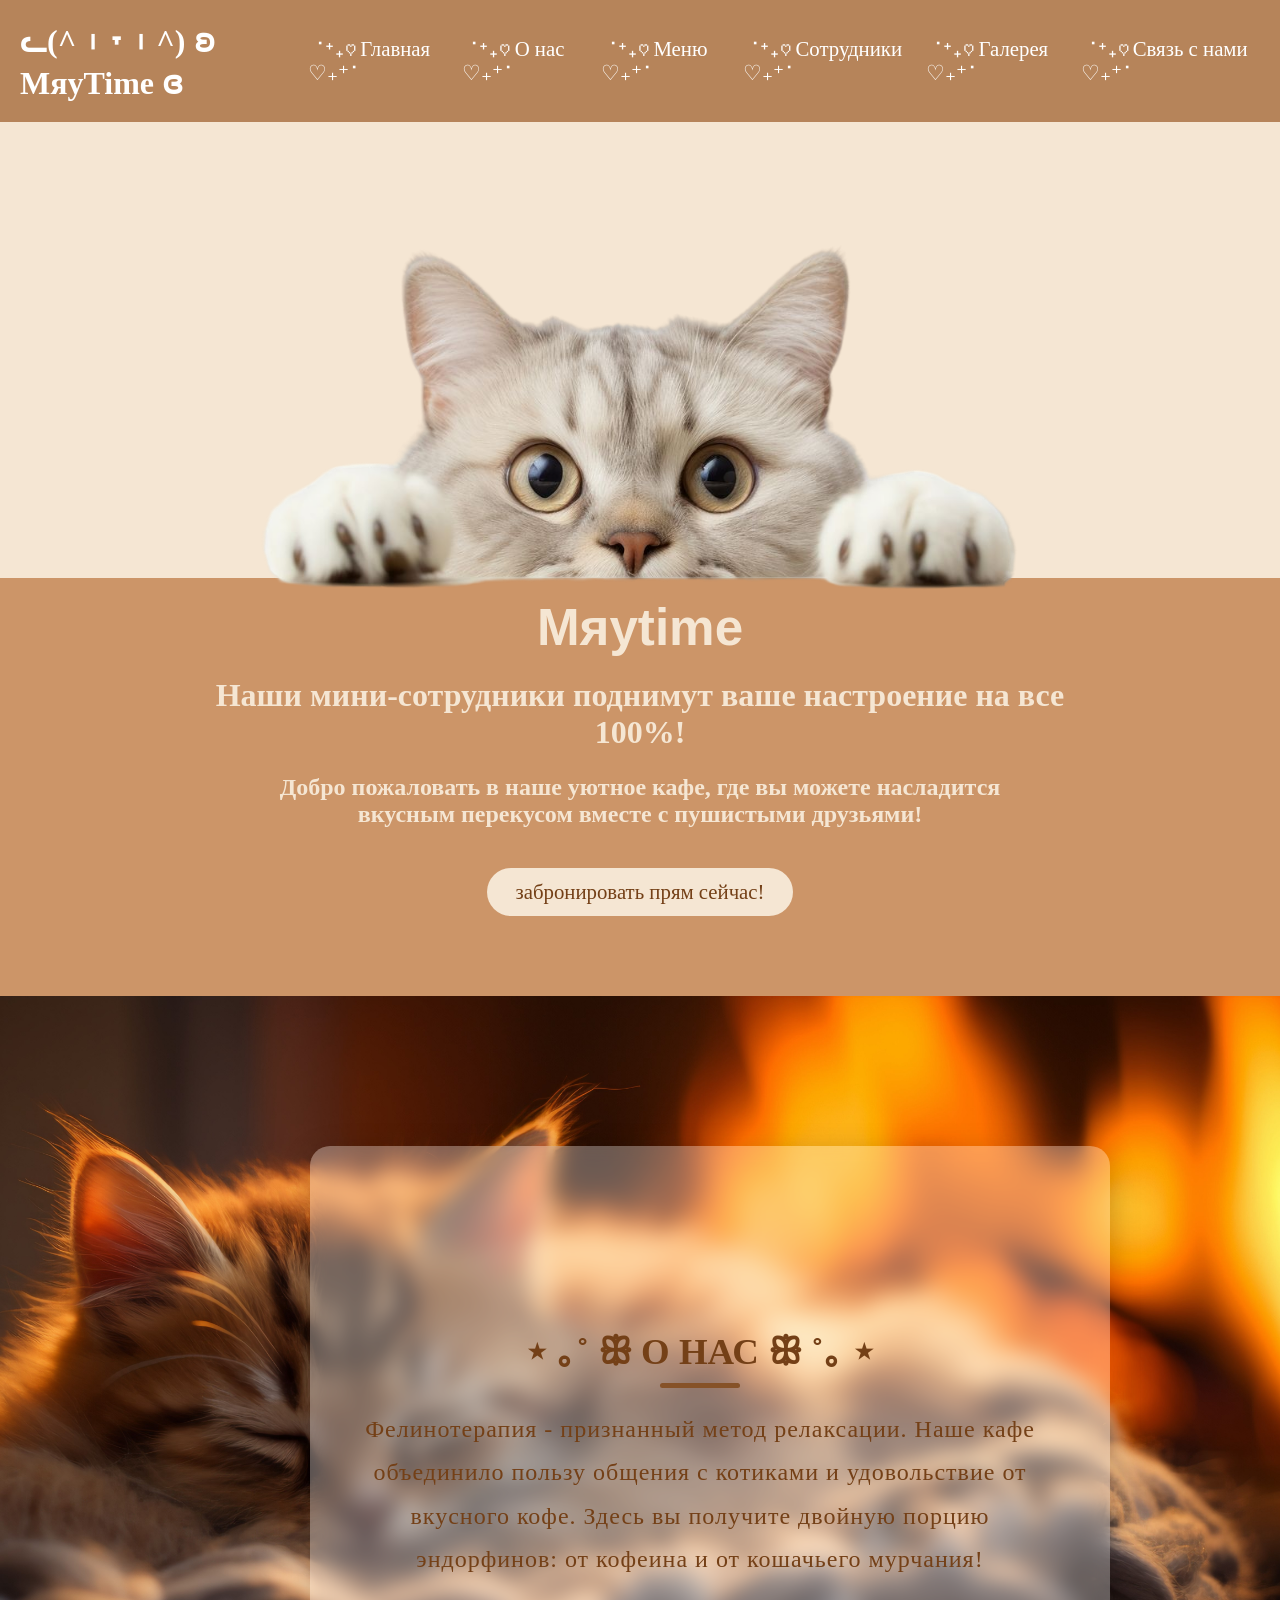
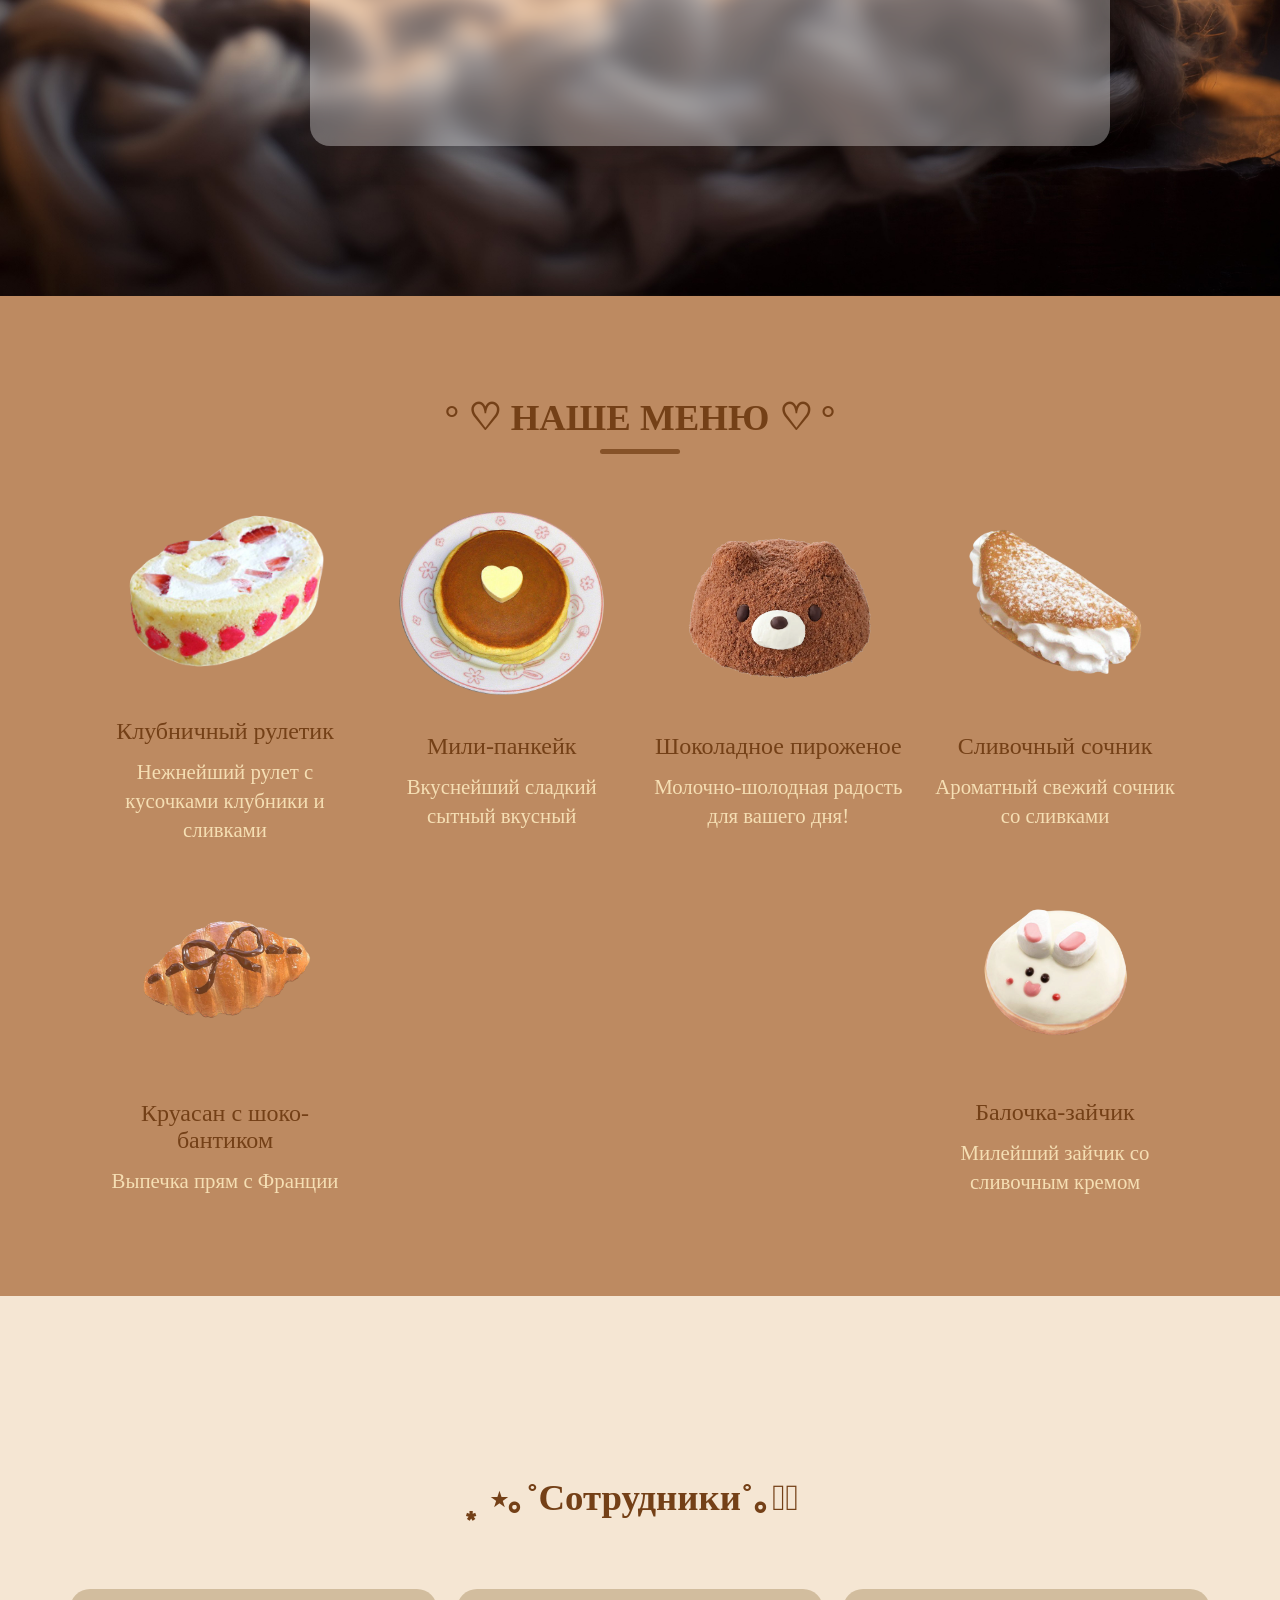
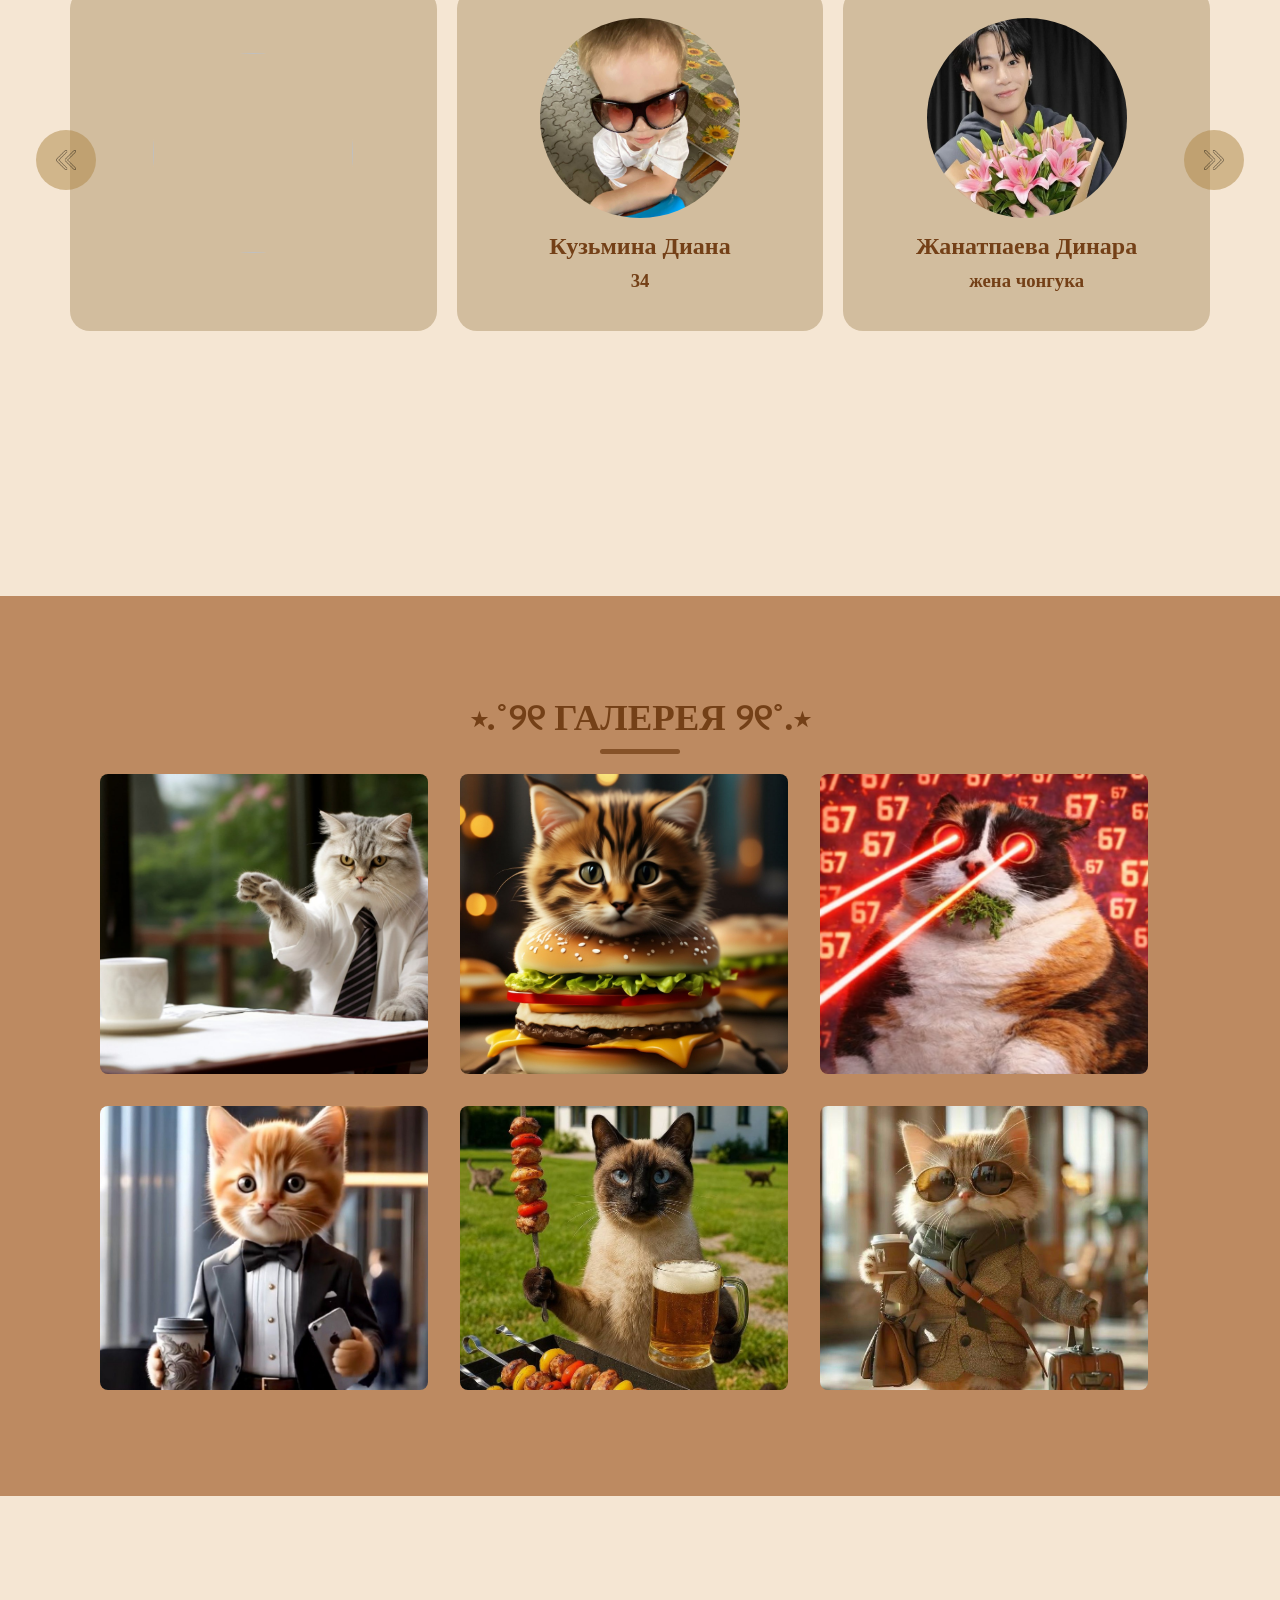
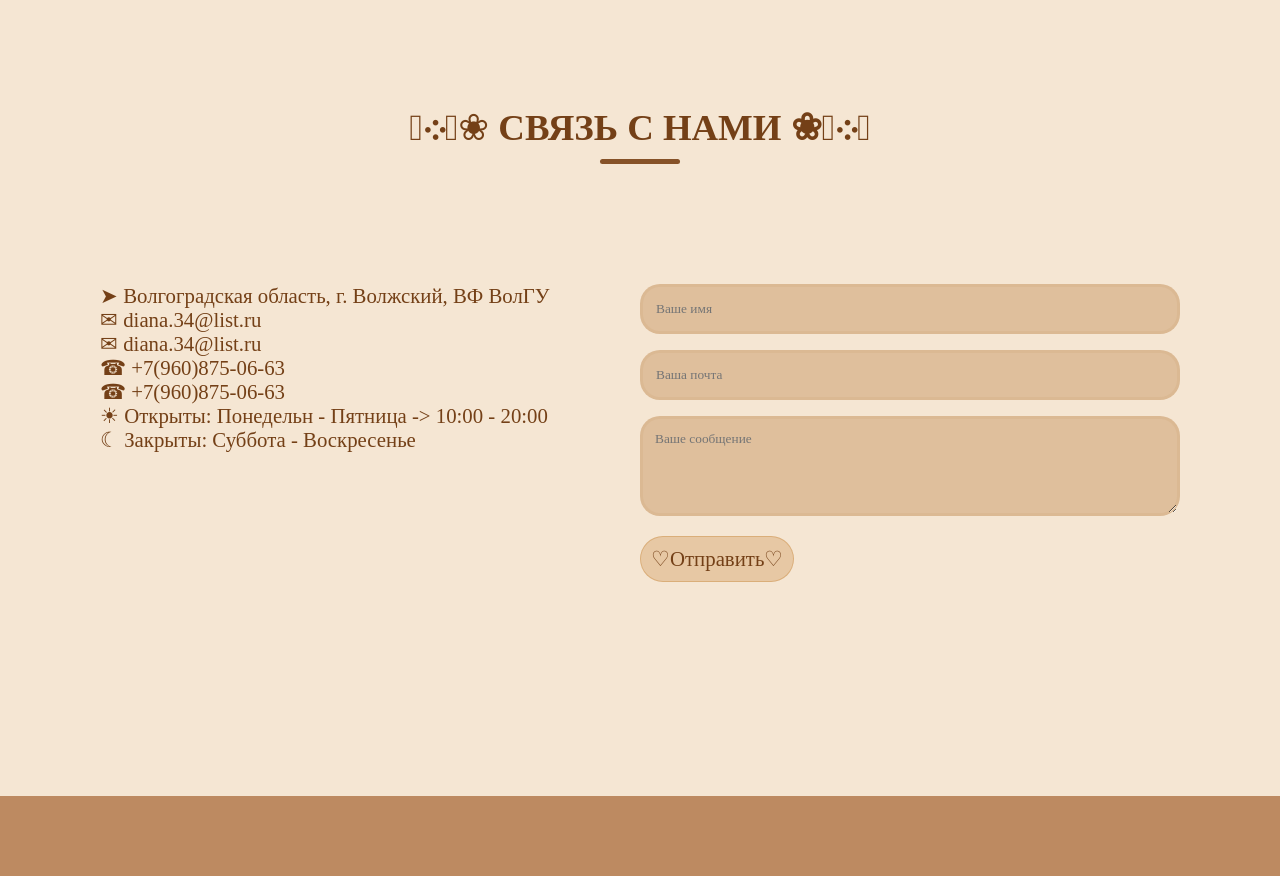
==== index.html @ d5a07031 "galereya" ====
<!DOCTYPE html>
<html lang="ru">

<head>
    <meta charset="UTF-8">
    <meta name="viewport" content="width=device-width, initial-scale=1.0">
    <title>МяуTime</title>
    <link rel="stylesheet" href="style.css">
    <link rel="icon" href="/imag/icon.jpg">

    
</head>
<body>
    <header>
        <nav class="navigation section-content">
            <a href="#" class="logo-nav">
                <h2 class="logo-text">ᓚ(^︲˕︲^) ʚ МяуTime ɞ</h2>
            </a>
            <ul class="nav-menu">
                <li class="nav-item">
                    <a href="#home" class="nav-link"> ་⁺₊♡ Главная ♡₊⁺་</a>
                </li>
                <li class="nav-item">
                    <a href="#about" class="nav-link">་⁺₊♡ О нас ♡₊⁺་</a>
                </li>
                <li class="nav-item">
                    <a href="#menu" class="nav-link">་⁺₊♡ Меню ♡₊⁺་</a>
                </li>
                <li class="nav-item">
                    <a href="#personal" class="nav-link">་⁺₊♡ Сотрудники ♡₊⁺་</a>
                </li>
                <li class="nav-item">
                    <a href="#gallery1" class="nav-link">་⁺₊♡ Галерея ♡₊⁺་</a>
                </li>
                <li class="nav-item">
                    <a href="#contact" class="nav-link">་⁺₊♡ Связь с нами ♡₊⁺་</a>
                </li>


            </ul>
        </nav>
    </header>

    <main>
        <!-- главная -->
        <section class="hero-section" , id="home">
            <div class="hero-top">
                <div class="hero-image-wrapper">
                    <img src="imag/котфон.png" alt="kitty" class="hero-image">
                </div>
            </div>
            <div class="hero-bottom">
                <div class="section-content">
                    <div class="hero-details">
                        <h2 class="title">Мяуtime</h2>
                        <h3 class="subtitle">Наши мини-сотрудники поднимут ваше настроение на все 100%!</h3>
                        <p class="description">Добро пожаловать в наше уютное кафе, где вы можете насладится вкусным
                            перекусом вместе с пушистыми друзьями!</p>
                        <div class="buttons">
                            <a href="reservation.html" class="button order now">забронировать прям сейчас!</a>
                        </div>
                    </div>
                </div>
            </div>
            </selection>

            <!-- О нас  -->
            <section class="about-section" , id="about">
                <div class="section-content">
                    <div class="about-details">
                        <h2 class="section-title">⋆ ｡˚ ꕥ О нас ꕥ ˚｡ ⋆</h2>
                        <p class="text">Фелинотерапия - признанный метод релаксации. Наше кафе объединило пользу общения
                            с котиками и удовольствие от вкусного кофе. Здесь вы получите двойную порцию эндорфинов: от
                            кофеина и от кошачьего мурчания!
                        </p>
                    </div>
                </div>
                </div>
            </section>

            <!-- меню -->
            <selection class="menu-section" , id="menu">
                <h2 class="section-title">° ♡ Наше меню ♡ °</h2>
                <div class="section-content">
                    <ul class="menu-list">
                        <li class="menu-item">
                            <img src="/food/strab.png" alt="Cake strabbery" class="menu-image">
                            <h3 class="name">Клубничный рулетик</h3>
                            <p class="text">Нежнейший рулет с кусочками клубники и сливками</p>
                        </li>
                        <li class="menu-item">
                            <img src="/food/pubcake.png" alt="puncake" class="menu-image">
                            <h3 class="name">Мили-панкейк</h3>
                            <p class="text">Вкуснейший сладкий сытный вкусный</p>
                        </li>
                        <li class="menu-item">
                            <img src="/food/teddy.png" alt="Choco-cake" class="menu-image">
                            <h3 class="name">Шоколадное пироженое</h3>
                            <p class="text">Молочно-шолодная радость для вашего дня!</p>
                        </li>
                        <li class="menu-item">
                            <img src="/food/sochnik.png" alt="Sochnik" class="menu-image">
                            <h3 class="name">Сливочный сочник</h3>
                            <p class="text">Ароматный свежий сочник со сливками</p>
                        </li>
                        <li class="menu-item">
                            <img src="/food/kruasan.png" alt="Coffe1" class="menu-image">
                            <h3 class="name">Круасан с шоко-бантиком</h3>
                            <p class="text">Выпечка прям с Франции </p>
                        </li>
                        <li class="menu-item">
                            <img src="/food/bulka.png" alt="choco-coffe" class="menu-image">
                            <h3 class="name">Балочка-зайчик</h3>
                            <p class="text">Милейший зайчик со сливочным кремом</p>
                        </li>
                    </ul>
                </div>
                </seection>

                <!-- персонал -->
                <section class="personal-selection" , id="personal">
                    <h2 class="selection-title">͙ ⋆｡˚Сотрудники˚｡⋆͙ </h2>
                    <div class="slider">
                        <div class="sliders">
                            <div class="slide active"><img src="imag/котповар.jpg" alt="">
                                <h2></h2>
                            </div>
                            <div class="slide"><img src="imag/tim.jpg" alt="">
                                <h2>Кузьмина Диана</h2>
                                <h3>34</h3>
                            </div>
                            <div class="slide"><img src="imag/chonguk.jpg" alt="">
                                <h2>Жанатпаева Динара</h2>
                                <h3>жена чонгука</h3>
                            </div>
                            <div class="slide"><img src="imag/natasha.jpg" alt="">
                                <h2>Пономарева Наталья</h2>
                                <h3>+вайб</h3>
                            </div>
                            <div class="slide"><img src="imag/sasha.jpg" alt="">
                                <h2>Спиридонова Александра</h2>
                                <h3>машина</h3>
                            </div>
                            <div class="slide"><img src="imag/arina.jpg" alt="">
                                <h2>Лойко Арина</h2>
                                <h3>пришельцы?</h3>
                            </div>
                            <div class="slide active"><img src="imag/shmal.jpg" alt="">
                                <h2>Шмаль Иван</h2>
                                <h3>тиктокерский-34</h3>
                            </div>
                        </div>
                        <div class="slider-button prev">
                            <img src="imag/left.png" alt="Previous">
                        </div>
                        <div class="slider-button next">
                            <img src="imag/right.png" alt="Next">
                        </div>
                </section>

                <!-- галерея -->
                <section class="gallery-section" , id="gallery1">
                    <h2 class="section-title">⋆.˚୨୧ Галерея ୨୧˚.⋆ </h2>
                    <div class="section-content">
                        <ul class="gallery-list">
                            <li class="gallery-item">
                                <img src="gallery/biznes.jpg" alt="" class="gallery-image">
                            </li>
                            <li class="gallery-item">
                                <img src="gallery/2.jpg" alt="" class="gallery-image">
                            </li>
                            <li class="gallery-item">
                                <img src="gallery/3.jpg" alt="" class="gallery-image">
                            </li>
                            <li class="gallery-item">
                                <img src="gallery/4.jpg" alt="" class="gallery-image">
                            </li>
                            <li class="gallery-item">
                                <img src="gallery/5.jpg" alt="" class="gallery-image">
                            </li>
                            <li class="gallery-item">
                                <img src="gallery/6.jpg" alt="" class="gallery-image">
                            </li>
                        </ul>
                    </div>
                </section>

                <!-- связь с нами -->
                <section class="contact-section" , id="contact">
                    <h2 class="section-title">𓂃܀𓈒❀ Связь с нами ❀𓈒܀𓂃</h2>
                    <div class="section-content">
                        <ul class="cantact-info-list">
                            <li class="contact-info">
                                <i class="location"></i>
                                <p>➤ Волгоградская область, г. Волжский, ВФ ВолГУ</p>
                            </li>
                            <li class="contact-info">
                                <i class="email"></i>
                                <p>✉ diana.34@list.ru
                                </p>
                                <p>✉ diana.34@list.ru
                                </p>
                            </li>
                            <li class="contact-info">
                                <i class="phone"></i>
                                <p>☎ +7(960)875-06-63</p>
                                <p>☎ +7(960)875-06-63</p>
                            </li>
                            <li class="contact-info">
                                <i class="open"></i>
                                <p>☀︎ Открыты: Понедельн - Пятница -> 10:00 - 20:00</p>
                            </li>
                            <li class="contact-info">
                                <i class="close"></i>
                                <p>☾ Закрыты: Суббота - Воскресенье</p>
                            </li>
                        </ul>

                        <form action="#" class="contact-form">
                            <input type="text" placeholder="Ваше имя" class="form-input" required>
                            <input type="email" placeholder="Ваша почта" class="form-input" required>
                            <textarea placeholder="Ваше сообщение" class="form-input"></textarea>
                            <button class="button">♡Отправить♡</button>
                        </form>
                    </div>
            </selection>
            </div>

    </main>
<script src="script.js"></script>
</body>

</html>
---- style.css ----
/* шрифт */
@font-face {
    font-family: 'MyFont';
    src: url('shrift/Chicoree\ Em.\ Bold.otf') format('truetype');
    font-weight: normal;
    font-style: normal;
}

* {
    margin: 0;
    padding: 0;
    box-sizing: border-box;
    font-family: "Pacifico", cursive;
}

h1, h2, h3, h4, h5, h6 {
    font-family: "Pacifico", cursive;
}



.navigation .logo-nav .logo-text,
.navigation .nav-menu .nav-link {
    font-family: "Pacifico", cursive;
}

html {
    scroll-behavior: smooth;
}

:root {
    /* цвета */
    --white-color: #fff;
    --pink-color: #cfae7d;
    --blue-color: #cc9568;
    --Xblue-color: #865228;
    --gray-color: #f0c0de;
    --back-color: #f5e6d3;
    --black-color: #000000;
    --light-pink-color: #bd8a61;
    --dark-color: #744017;



    /* размер шрифта */
    --font-size-s: 0.9rem;
    --font-size-n: 1rem;
    --font-size-m: 1.3rem;
    --font-size-l: 1.5rem;
    --font-size-xl: 2rem;
    --font-size-xxl: 2.3rem;
    --font-size-xxxl: 3.2rem;

    /* выделение шрифта */
    --font-weight-normal: 400;
    --font-weight-medium: 500;
    --font-weight-big: 600;
    --font-weight-verybig: 700;

    /* радиус границ */
    --border-radius-s: 8px;
    --border-radius-m: 30px;
    --border-radius-krug: 50%;

    /* макс ширина сайта */
    --site-max-width: 1555px;
}

/* Стиль всего сайта */
ul {
    list-style: none;
}

a {
    text-decoration: none;
}
section {
    width: 100%;
    box-sizing: border-box;
}
body {
    margin: 0;
    padding: 0;
    width: 100%;
    overflow-x: hidden;
}
button {
    cursor: pointer;
    border: none;
    background: none;
}

img {
    width: 100%;
}

.section-content {
    margin: 0 auto;
    padding: 0 100px;
    max-width: var(--site-max-width);
}

.section-title, h1, h2, h3, h4, h5, h6 {
    font-family: "Pacifico", cursive;
}

.section-title {
    text-align: center;
    padding: 20px 0 100px;
    text-transform: uppercase;
    font-size: var(--font-size-xxl);
}



.section-title::after {
    content: "";
    width: 80px;
    height: 5px;
    display: block;
    margin: 10px auto 0;
    border-radius: var(--border-radius-s);
    background: var(--Xblue-color);
}

/* Стиль нафигации */
header {
    position: fixed;
    width: 100%;
    z-index: 5;
    background: #a76d3dce;
}

header .navigation {
    display: flex;
    padding: 20px;
    align-items: center;
    justify-content: space-between;
}

.navigation .logo-text {
    font-family: "Pacifico", cursive !important;
}



.navigation .logo-nav .logo-text {
    color: var(--white-color);
    font-size: var(--font-size-xl);
    font-weight: var(--font-weight-verybig);
}

.navigation .nav-menu {
    display: flex;
    gap: 10px;
}



.navigation .nav-menu .nav-link {
    padding: 13px 7px;
    color: var(--white-color);
    font-size: var(--font-size-m);
    border-radius: var(--border-radius-m);
    transition: 0.4s ease;
}

.navigation .nav-menu .nav-link:hover {
    color: var(--pink-color);
    background: var(--back-color);
}


.hero-section {
    min-height: 100vh;
    display: flex;
    flex-direction: column;
    width: 100%;
}
.hero-top {
    flex: 1.5;
    background: #f5e6d3;
    display: flex;
    align-items: center;
    justify-content: center;
    padding-top: 140px;
    position: relative;
    overflow: visible;
}
.hero-image-wrapper {
    display: flex;
    justify-content: center;
    align-items: center;
    width: 100%;
    position: relative;
    top: 59px;
}
.hero-details {
    text-align: center;
    color: white;
    padding: 80px 0;
    margin-top: -60px;
    background: transparent;
}
.hero-image {
    max-width: 800px;
    width: 100%;
    height: auto;
    object-fit: contain;
    display: block;
}
.hero-bottom {
    flex: 1;
    background: #cc9568;
    display: flex;
    align-items: center;
    justify-content: center;
}
.hero-bottom .section-content {
    max-width: var(--site-max-width);
    margin: 0 auto;
    padding: 0 100px;
    width: 100%;
}
.hero-section .hero-details .title {
    font-size: var(--font-size-xxxl);
    color: var(--back-color);
    font-family: "Pacifico", sans-serif;
    margin-bottom: 20px;
}

.hero-section .hero-details .subtitle {
    margin-top: 8px;
    font-size: var(--font-size-xl);
    font-weight: var(--font-weight-big);
    color: var(--back-color);
    max-width: 80%;
    margin-left: auto;
    margin-right: auto;
}

.hero-section .hero-details .description {
    max-width: 70%;
    margin: 23px auto 40px;
    font-weight: var(--font-weight-big);
    font-size: var(--font-size-l);
    color: var(--back-color);
}

.hero-section .hero-details .buttons {
    display: flex;
    gap: 20px;
    justify-content: center;
}

.hero-section .hero-details .button {
    padding: 10px 26px;
    border: 2px solid transparent;
    color: var(--dark-color);
    border-radius: var(--border-radius-m);
    background: var(--back-color);
    font-weight: var(--font-weight-medium);
    font-size: var(--font-size-m);
    transition: 0.4s ease;
}

.hero-section .hero-details .button:hover {
    color: var(--back-color);
    border-color: var(--back-color);
    background: transparent;
}

/* вкладка о нас стиль */
.about-section {
    min-height: 100vh;
    display: flex;
    align-items: center;
    background-image: url('imag/krupnym-planom-ocarovatel-nyi-kotenok-spasii-v-odeale.jpg');
    background-size: cover;
    background-position: center;
    width: 100%;
}

.about-section .section-content {
    width: 800px;
    min-height: 600px;
    padding: 40px;
    background: rgba(255, 255, 255, 0.315);
    backdrop-filter: blur(10px);
    border-radius: 20px;
    box-shadow: 0 8px 32px rgba(0, 0, 0, 0.2);
    color: var(--dark-color);
    display: flex;

    align-items: center;
    margin-right: 170px;
    font-size: 20px;
}

.about-section .text {
    font-size: 24px;
    line-height: 1.8;
    letter-spacing: 1px;
    text-align: justify;
    max-width: 700px;
    min-height: 100px;
    text-align: center;
}

/* вкладка меня стиль */
.menu-section {
    min-height: 100vh;
    background: var(--light-pink-color);
    padding: 80px 0;
    width: 100%;
    color: var(--dark-color);
}

.menu-section .menu-list {
    display: flex;
    flex-wrap: wrap;
    padding: 10px 0 100px;
    gap: 20px;
    align-items: center;
    justify-content: space-between;
}
.menu-section .text {
    font-size: 120px;
    line-height: 1.4;
    text-align: Center;
    max-width: 700px;
}
.menu-section .menu-list .menu-item {
    display: flex;
    align-items: center;
    text-align: center;
    flex-direction: column;
    justify-content: space-between;
    width: calc(100% / 3 - 110px);
}
.menu-section .menu-list .menu-item .menu-image {
    max-width: 83%;
    aspect-ratio: 1;
    margin-bottom: 15px;
    object-fit: contain;
}
.menu-section .menu-list .menu-item .name {
    color: var(--dark-color);
    margin: 12px 0;
    font-size: var(--font-size-l);
    font-weight: var(--font-weight-normal);
}
.menu-section .menu-list .menu-item .text {
    font-size: var(--font-size-m);
    color: wheat;
}

/* стиль для персонала */
.personal-selection {
    min-height: 100vh;
    background: var(--back-color);
    padding: 80px 0;
    width: 100%;
}

.personal-selection .selection-title {
    color: var(--dark-color);
    padding: 100px 0 70px;
    text-align: center;
    font-size: var(--font-size-xxl);
}

.slider {
    display: flex;
    justify-content: center;
    align-items: center;
    position: relative;
    padding: 0 60px;
    max-width: var(--site-max-width);
    margin: 0 auto;
    width: 100%;
}

.sliders {
    display: flex;
    justify-content: center;
    align-items: center;
    gap: 20px;
    width: 100%;
    margin: 0 auto;
}

.slide {
    flex: 0 0 calc(33.333% - 20px);
    background: #916f3959;
    border-radius: 20px;
    overflow: hidden;
    text-align: center;
    display: none;
    height: 342px;
    list-style: none;
    padding: 20px;
    box-sizing: border-box;
    flex-direction: column;
    align-items: center;
    justify-content: center;
}

.slide.active {
    display: flex;
    opacity: 1;
}

.slide img {
    width: 200px;
    height: 200px;
    object-fit: cover;
    border-radius: 50%;
    margin-bottom: 15px;
}

.slide h3 {
    margin: 10px 0;
}

.slider-button {
    position: absolute;
    top: 50%;
    transform: translateY(-50%);
    background: #af874581;
    border: none;
    padding: 30px;
    border-radius: 50%;
    cursor: pointer;
    z-index: 36;
    display: flex;
    align-items: center;
    justify-content: center;
    width: 40px;
    height: 40px;
}

.slider-button:hover {
    background: var(--blue-color);
}

.slider-button.prev {
    left: 36px;
}

.slider-button.next {
    right: 36px;
}

.slider-button img {
    width: 20px;
    height: 20px;
    object-fit: contain;
    opacity: 1;
}

/* стиль для галереи */
.gallery-section {
    min-height: 100vh;
    padding: 80px 0;
    width: 100%;
}
.section-title {
    text-align: center;
    padding: 20px 0 20px;
    text-transform: uppercase;
    font-size: var(--font-size-xxl);
}

.gallery-section .gallery-list {
    display: flex;
    flex-wrap: wrap;
    gap: 32px;
}

.gallery-section .gallery-list .gallery-item {
    width: calc(100% / 3 - 32px);
    border-radius: var(--border-radius-s);
    overflow: hidden;
    position: relative;
}

/* сама картинка */
.gallery-section .gallery-list .gallery-item .gallery-image {
    width: 100%;
    height: 100%;
    object-fit: cover;
    display: block;
    transition: transform 0.3s ease;
}

.gallery-section .gallery-list .gallery-item:hover .gallery-image {
    transform: scale(1.1);
}

/* стиль для связь с нами */
.contact-section {
    min-height: 100vh;
    background: var(--back-color);
    padding: 180px 0;
    width: 100%;
}

.contact-section .section-content {
    display: flex;
    gap: 20px;
    align-items: flex-start;
    justify-content: space-between;
    max-width: var(--site-max-width);
}

.contact-section .section-title {
    padding: 30px 0 120px;
    color: var(--dark-color);
}

.contact-section .contact-info-list .contact-info {
    display: flex;
    gap: 20px;
    margin: 20px 0;
    align-items: center;

}

.contact-section .cantact-info-list .contact-info p {
    color: var(--dark-color);
    font-size: var(--font-size-m);
}

.contact-section .contact-form .form-input {
    width: 100%;
    height: 50px;
    padding: 0 13px;
    outline: none;
    margin-bottom: 16px;
    background: rgba(218, 184, 145, 0.836);
    border-radius: 20px;
    border: 3px solid rgba(218, 184, 145, 0.836);
}

.contact-section .contact-form {
    max-width: 50%;
}

.contact-section .contact-info-list {
    flex: 1 1 45%;
}

.contact-section .contact-form .form-input:focus {
    border-color: rgba(218, 184, 145, 0.836);
}

.contact-section .contact-form textarea.form-input {
    height: 100px;
    padding: 12px;
    resize: vertical;
}

.contact-section .contact-form .button {
    padding: 10px;
    color: var(--dark-color);
    font-size: var(--font-size-m);
    font-weight: var(--font-weight-medium);
    background: rgba(212, 161, 102, 0.425);
    border-radius: var(--border-radius-m);
    border: 1px solid rgba(212, 161, 102, 0.692);
    transition: 0.3s ease;
}

.contact-section .contact-form .button:hover {
    color: var(--back-color);
    background: transparent;
}

/* для макс ширины пикселей */
@media screen and (max-width: 900px) {
    :root {
        --font-size-m: 1rem;
        --font-size-l: 1.3rem;
        --font-size-xl: 1.5rem;
        --font-size-xxl: 1.8rem;
    }

    .navigation .nav-menu {
        display: block;
        position: fixed;
        left: 0;
        top: 0;
        width: 300px;
        height: 100%;
        display: flex;
        flex-direction: column;
        align-items: center;
        padding-top: 100px;
        background: var(--white-color);
    }

    .navigation .nav-menu .nav-link {
        color: var(--black-color);
        display: block;
        margin-top: 17px;
        font-size: var(--font-size-l);
    }
}
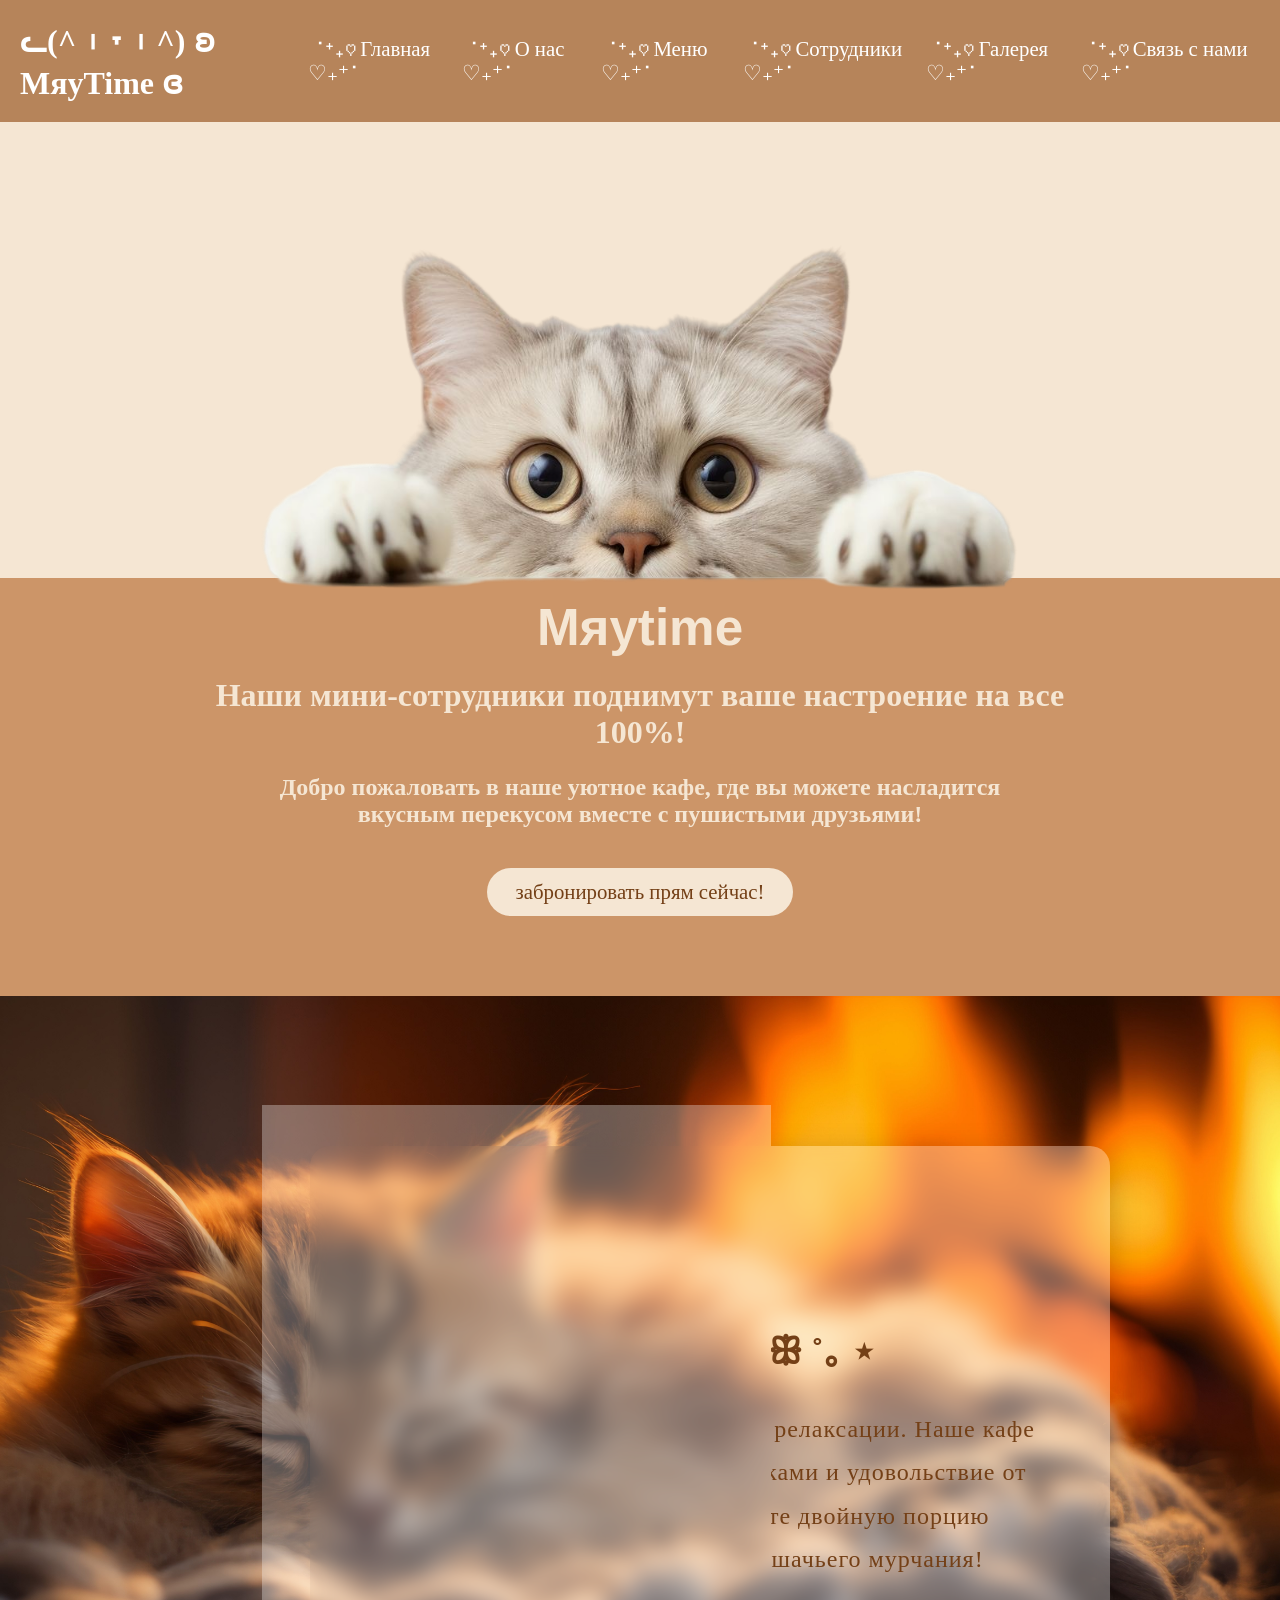
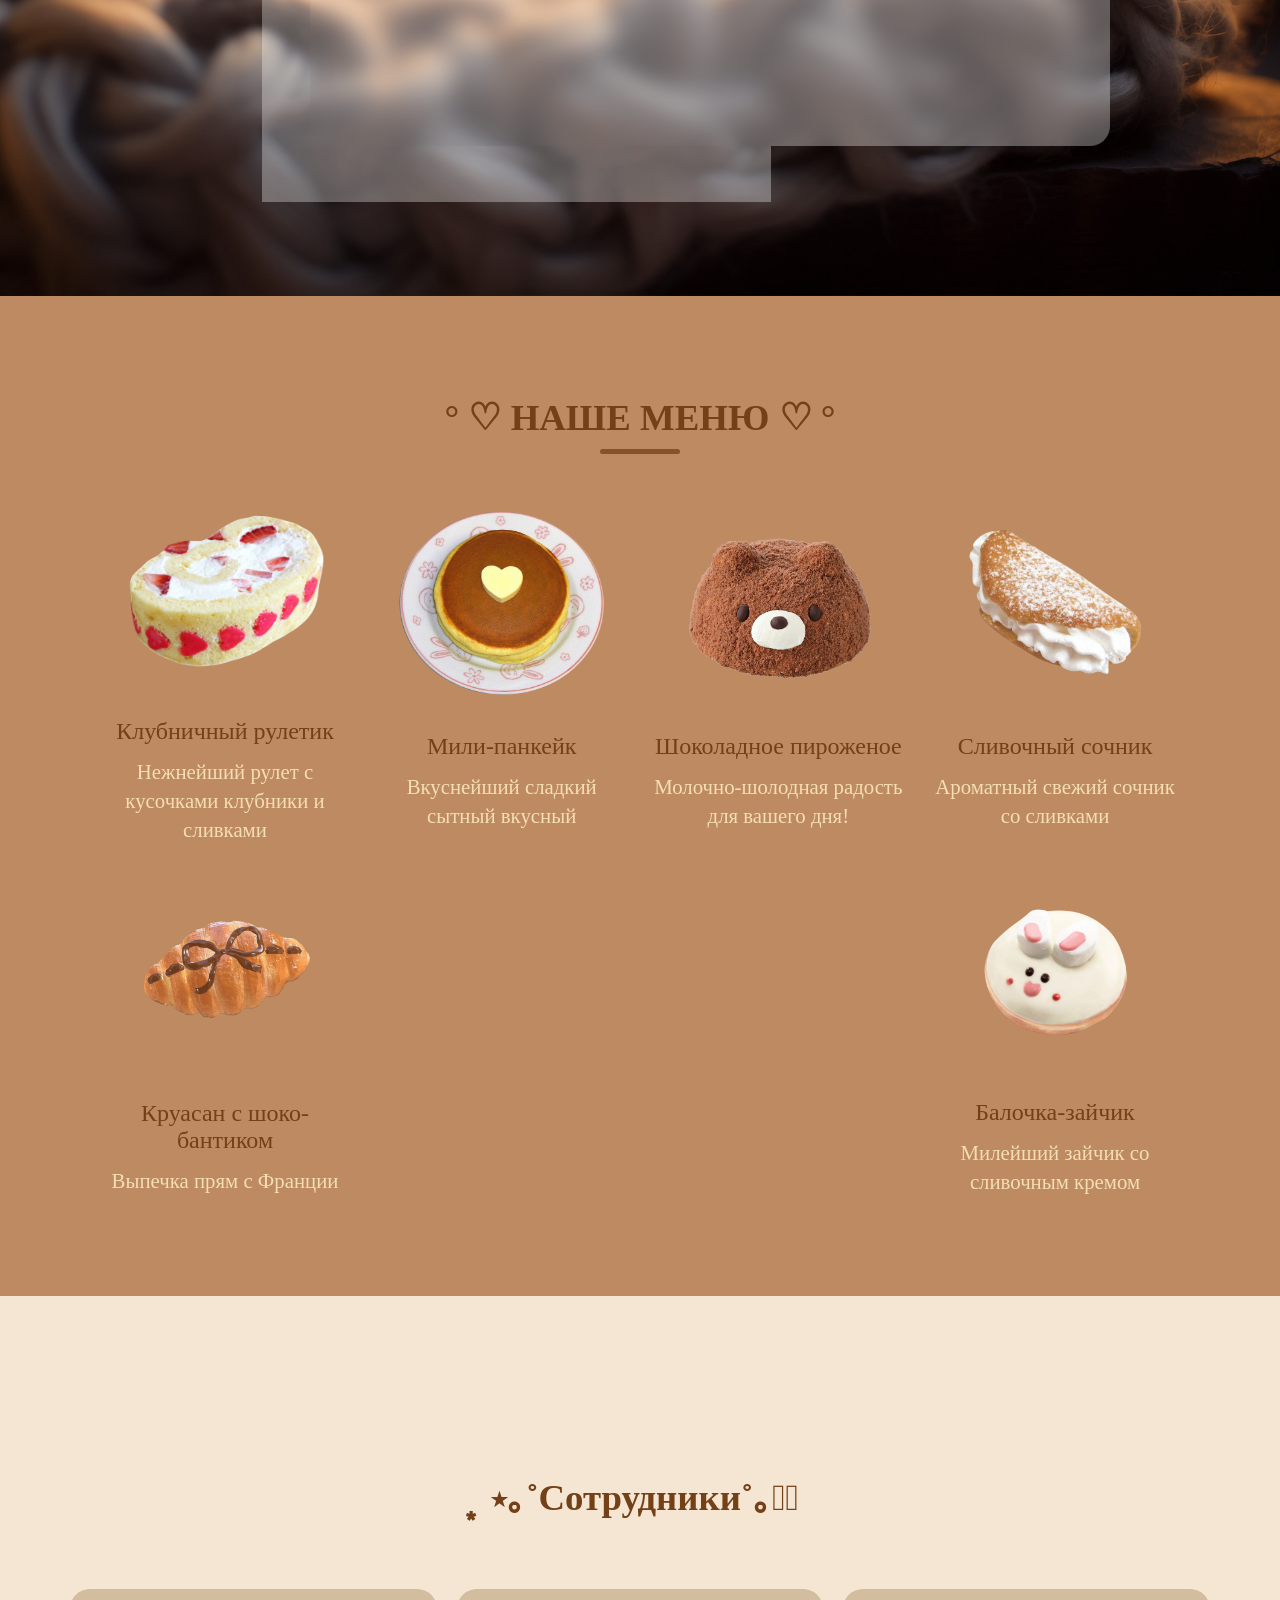
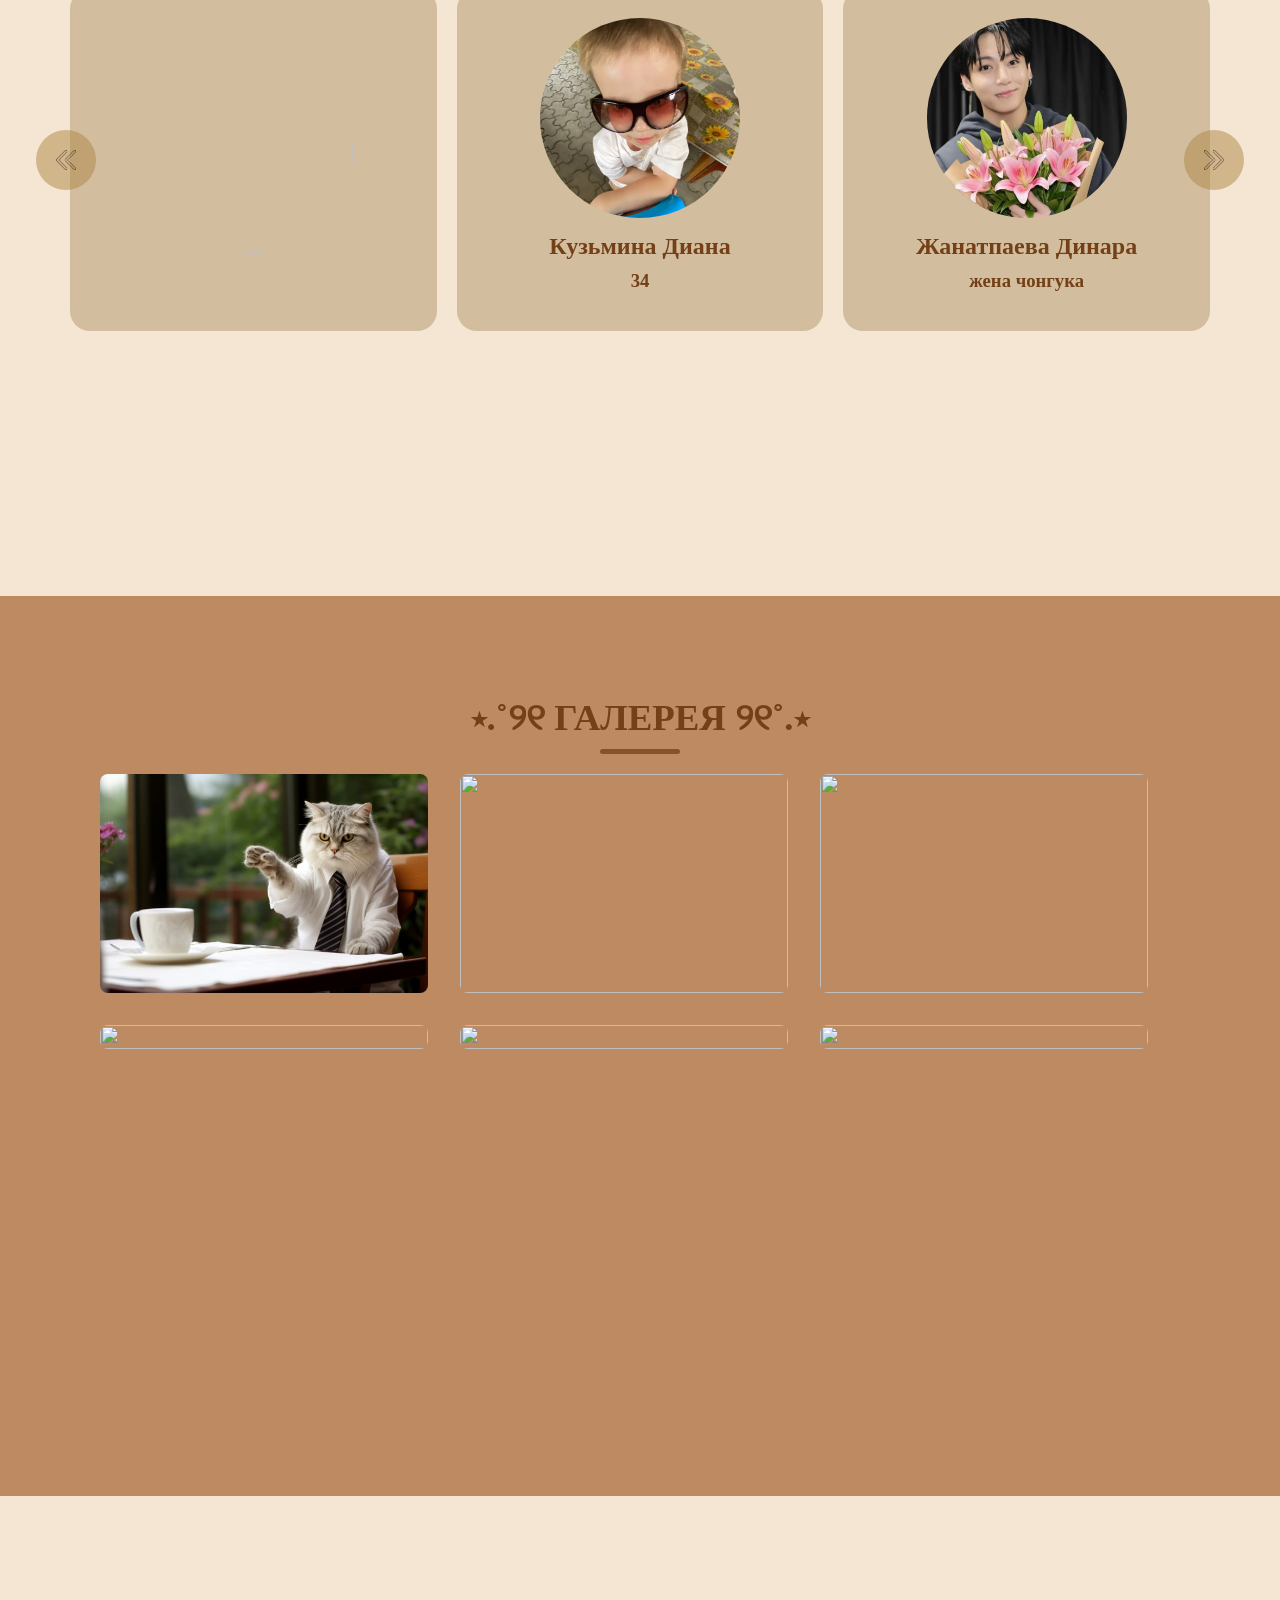
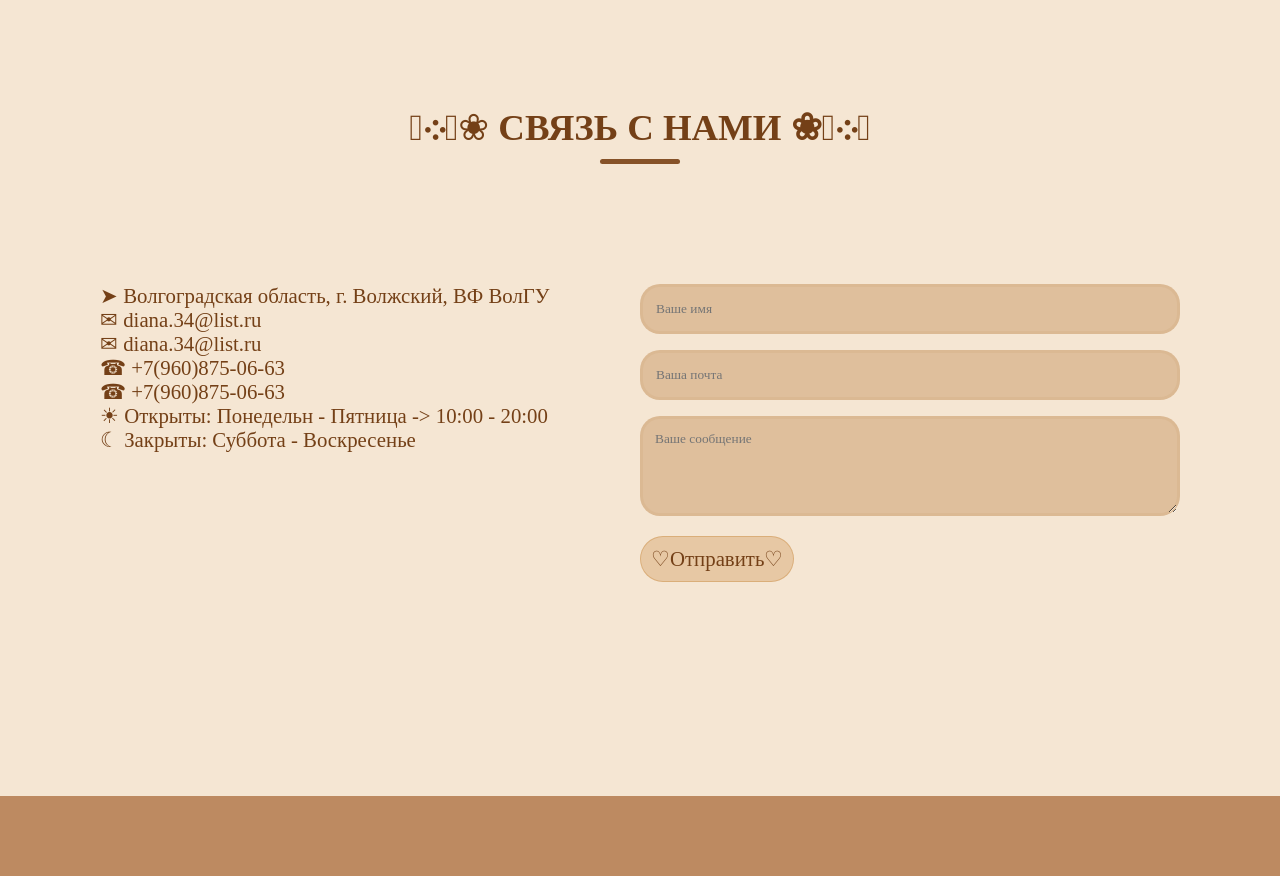
==== commit 57e07d53: "rrrr" ====
--- a/index.html
+++ b/index.html
@@ -14,7 +14,8 @@
     <header>
         <nav class="navigation section-content">
             <a href="#" class="logo-nav">
-                <h2 class="logo-text">ᓚ(^︲˕︲^) ʚ МяуTime ɞ</h2>
+                <h2 class="logo-text">ᓚ(^︲˕︲^) ʚ МяуTime ɞ </h2>
+                
             </a>
             <ul class="nav-menu">
                 <li class="nav-item">
@@ -167,19 +168,19 @@
                                 <img src="gallery/biznes.jpg" alt="" class="gallery-image">
                             </li>
                             <li class="gallery-item">
-                                <img src="gallery/2.jpg" alt="" class="gallery-image">
-                            </li>
-                            <li class="gallery-item">
-                                <img src="gallery/3.jpg" alt="" class="gallery-image">
-                            </li>
-                            <li class="gallery-item">
-                                <img src="gallery/4.jpg" alt="" class="gallery-image">
-                            </li>
-                            <li class="gallery-item">
-                                <img src="gallery/5.jpg" alt="" class="gallery-image">
-                            </li>
-                            <li class="gallery-item">
-                                <img src="gallery/6.jpg" alt="" class="gallery-image">
+                                <img src="gallery/obnim.jpg" alt="" class="gallery-image">
+                            </li>
+                            <li class="gallery-item">
+                                <img src="gallery/rabota.jpg" alt="" class="gallery-image">
+                            </li>
+                            <li class="gallery-item">
+                                <img src="gallery/gladim.jpg" alt="" class="gallery-image">
+                            </li>
+                            <li class="gallery-item">
+                                <img src="gallery/shok.jpg" alt="" class="gallery-image">
+                            </li>
+                            <li class="gallery-item">
+                                <img src="gallery/milu.jpg" alt="" class="gallery-image">
                             </li>
                         </ul>
                     </div>
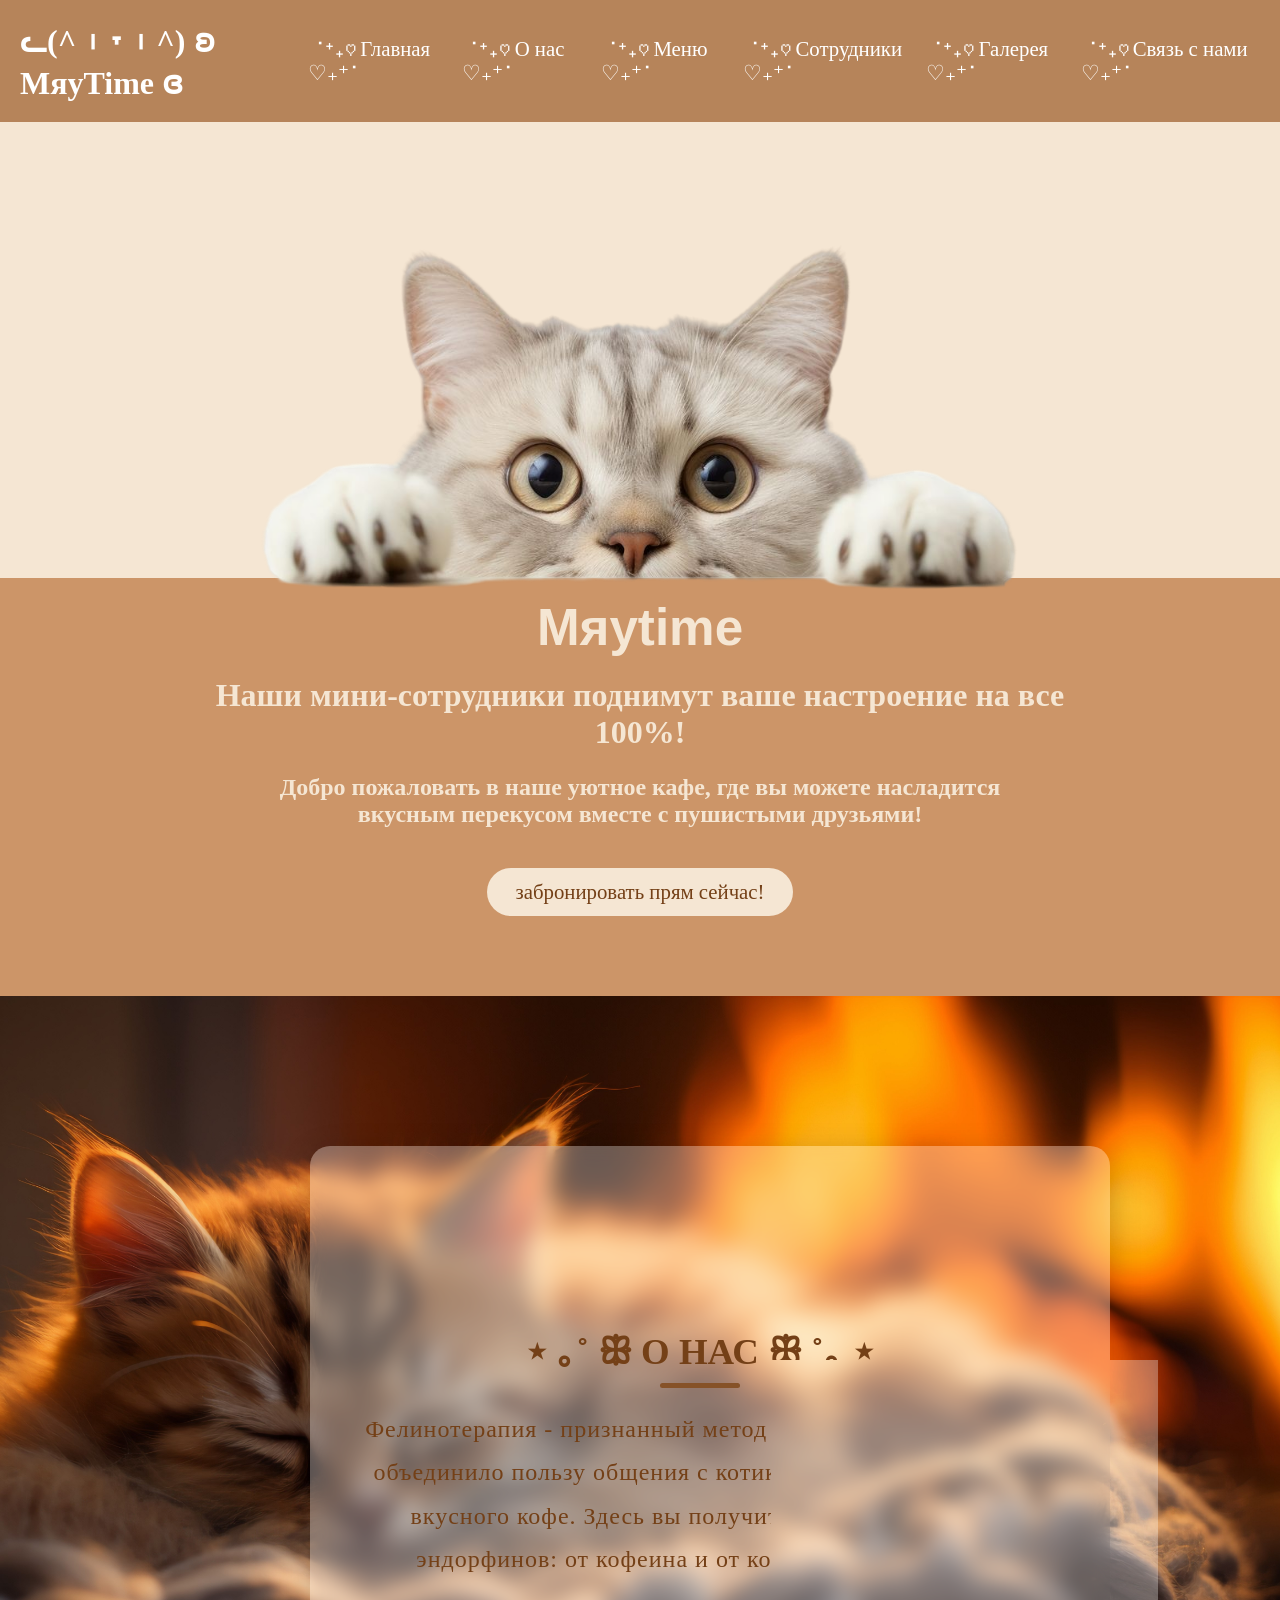
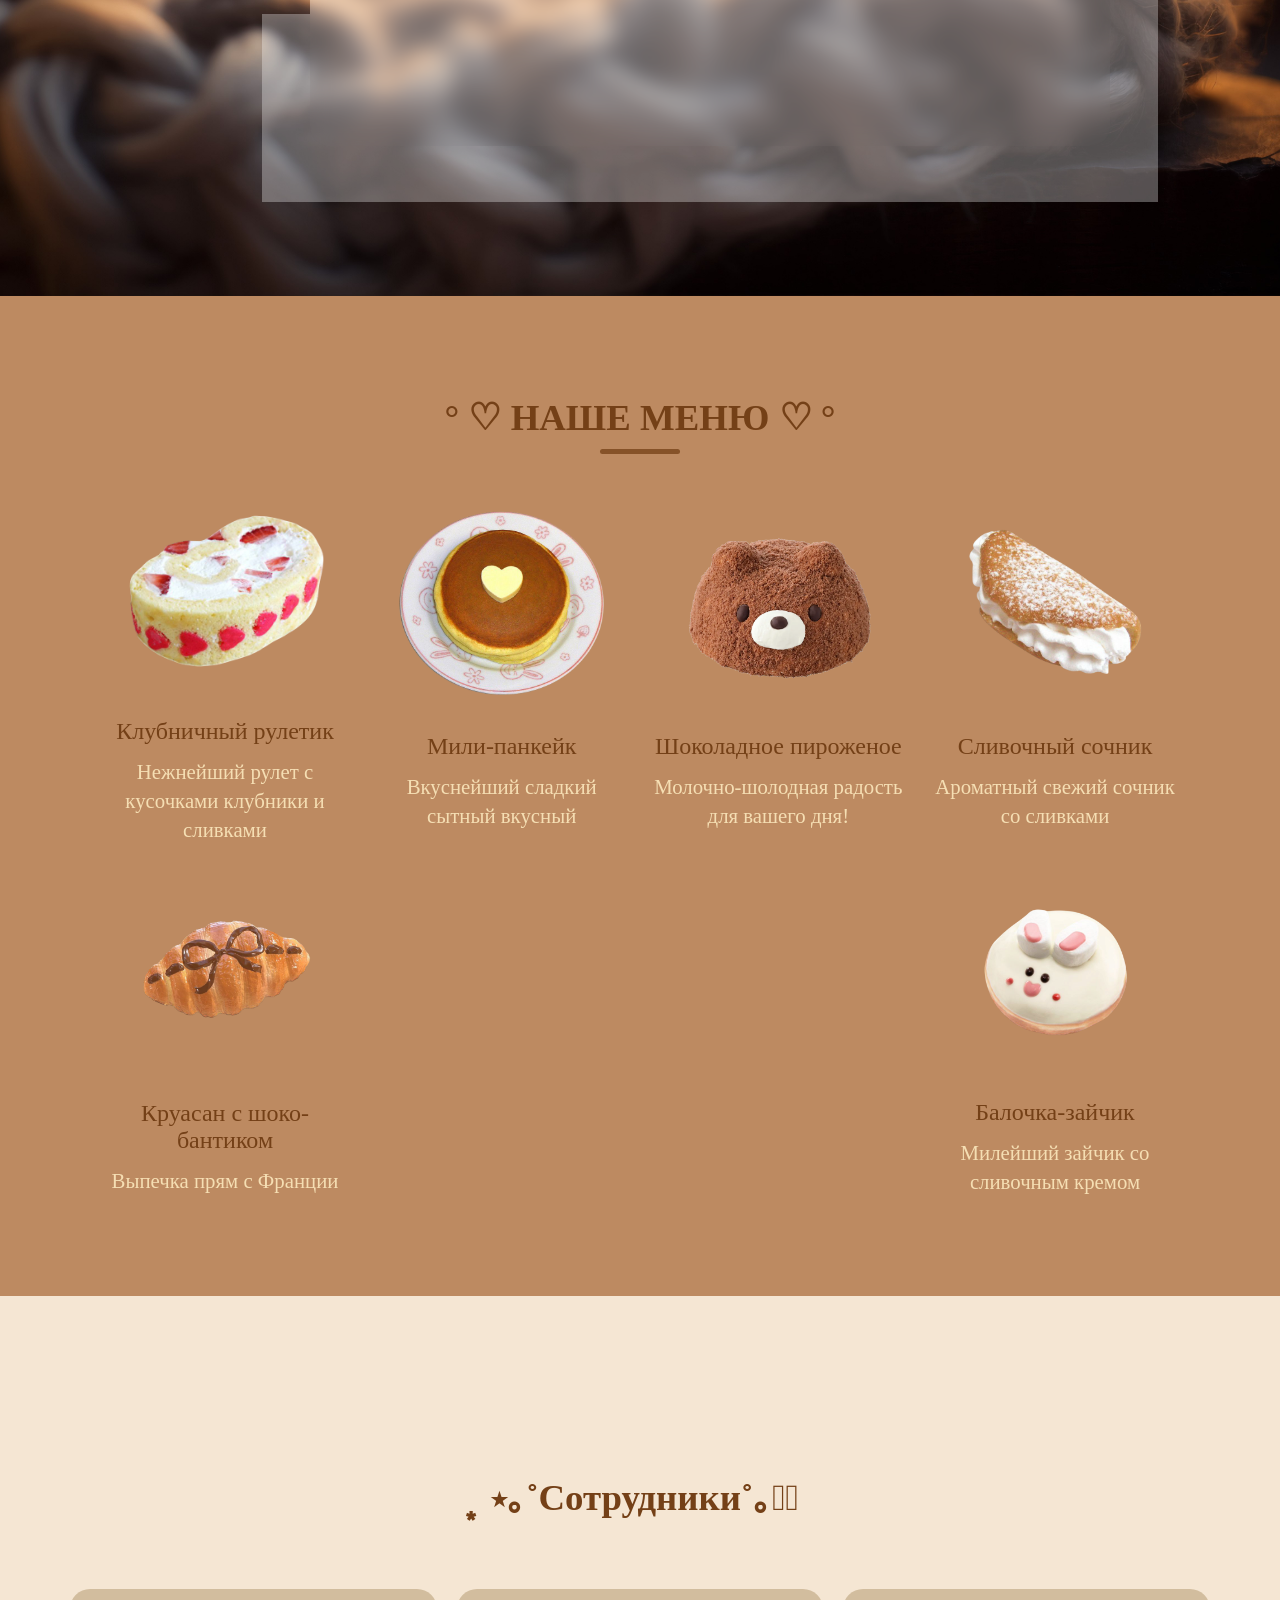
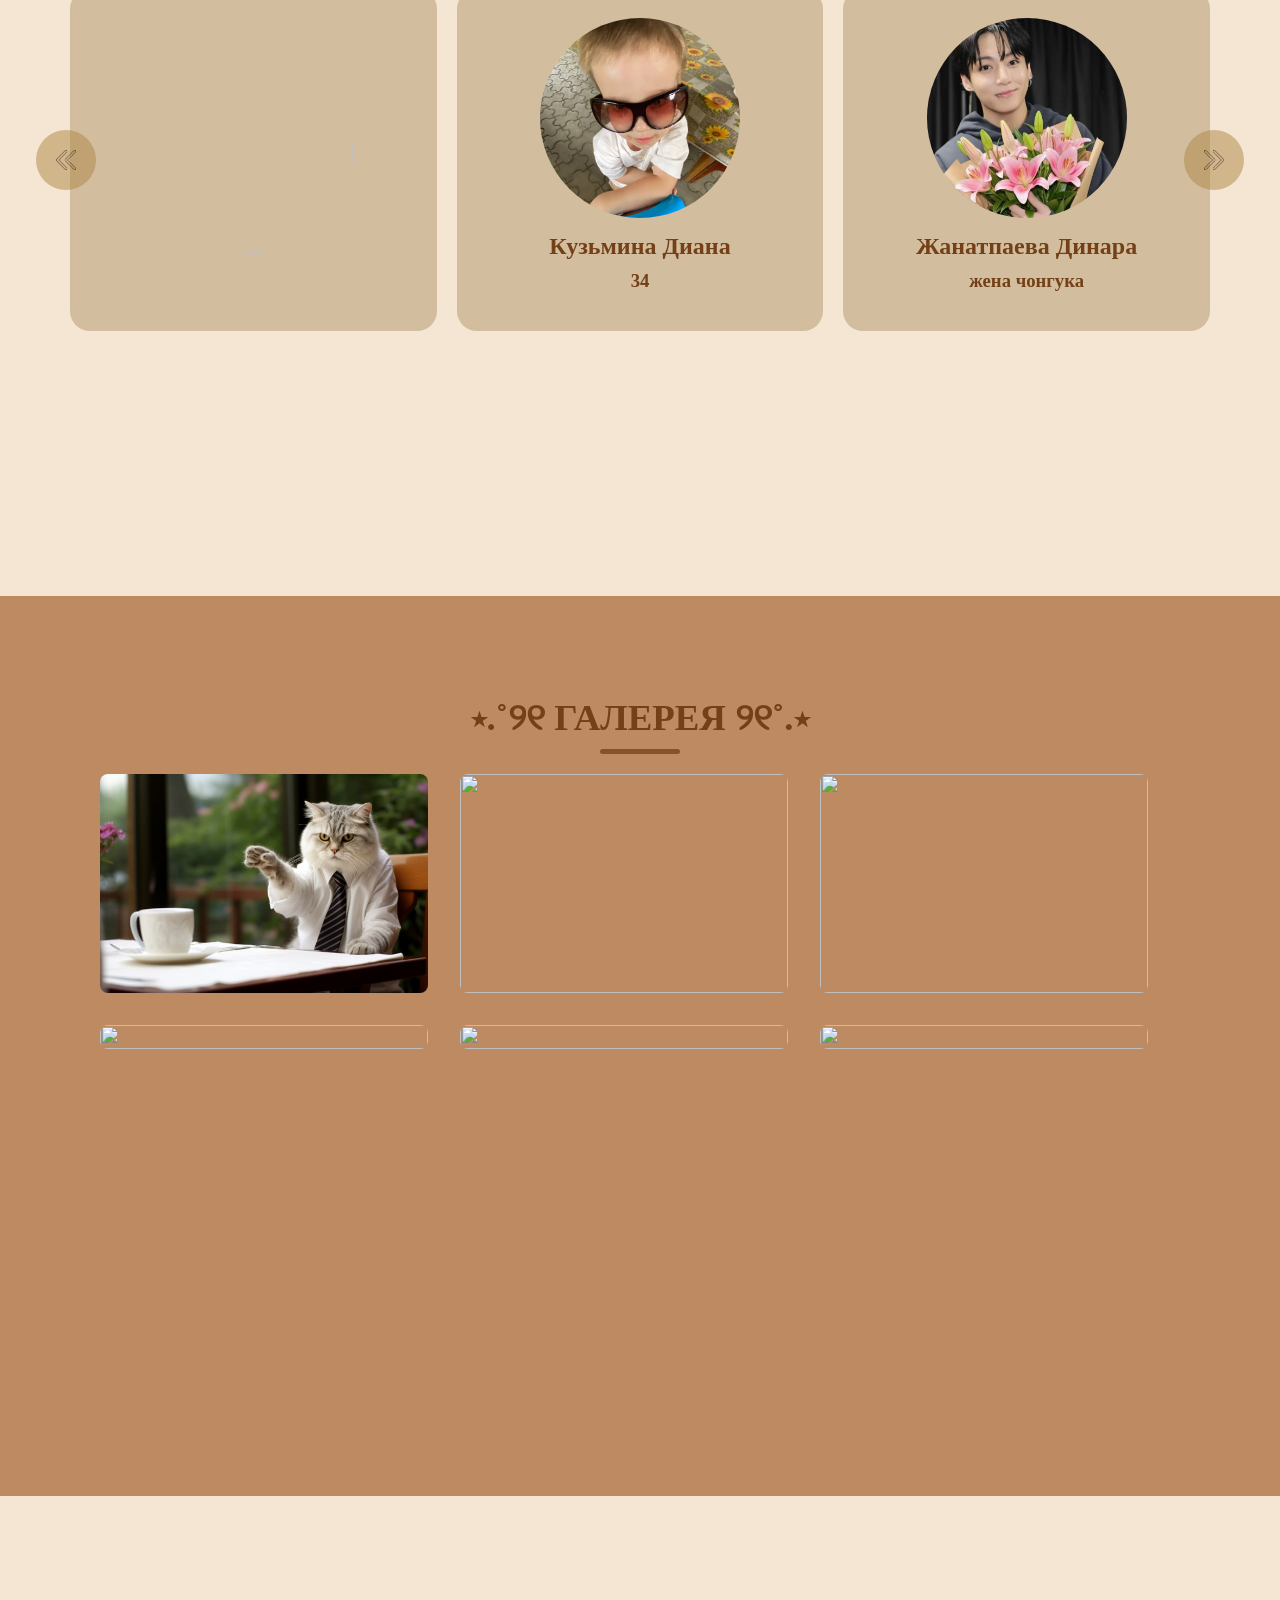
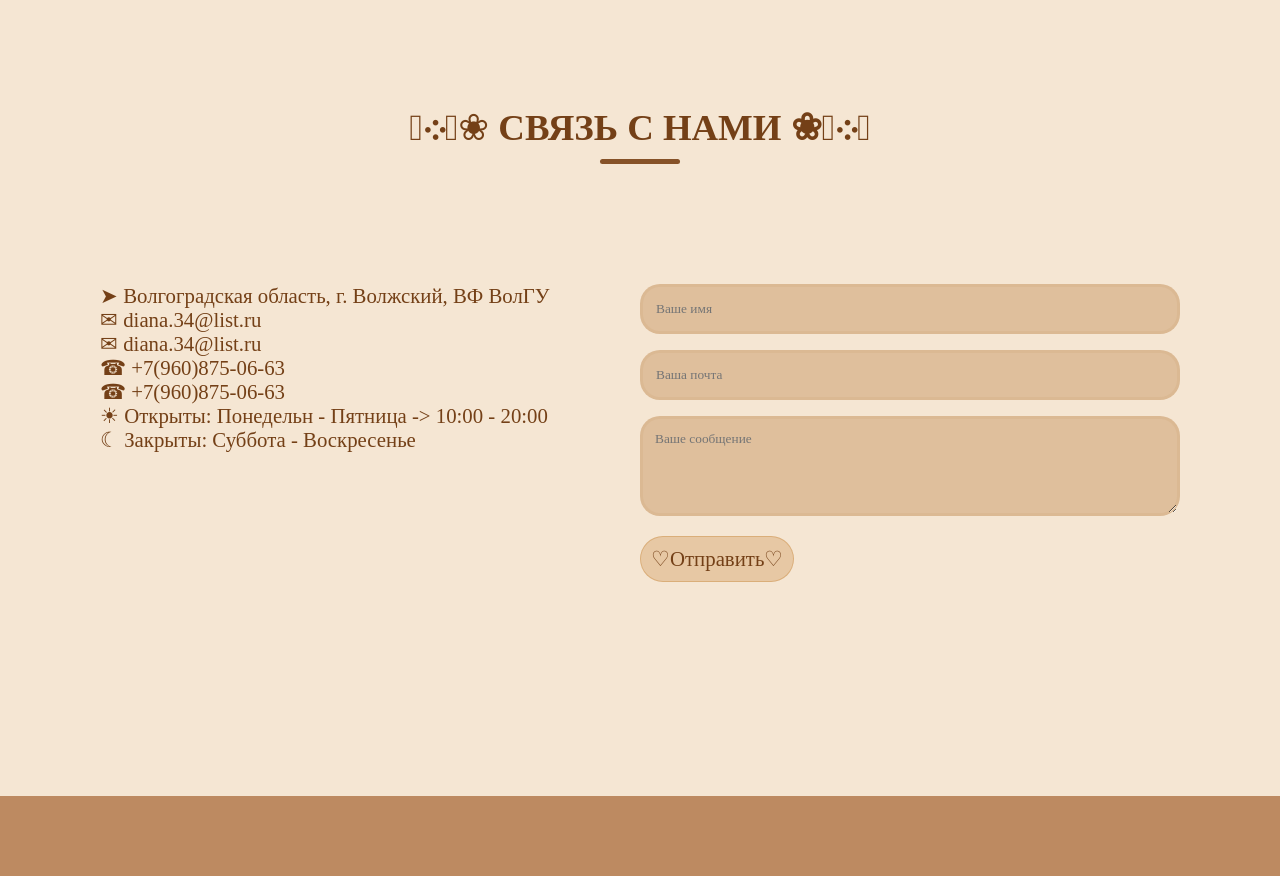
==== commit 2d2a4ea6: "ffff" ====
--- a/index.html
+++ b/index.html
@@ -15,7 +15,7 @@
         <nav class="navigation section-content">
             <a href="#" class="logo-nav">
                 <h2 class="logo-text">ᓚ(^︲˕︲^) ʚ МяуTime ɞ </h2>
-                
+
             </a>
             <ul class="nav-menu">
                 <li class="nav-item">
@@ -29,6 +29,8 @@
                 </li>
                 <li class="nav-item">
                     <a href="#personal" class="nav-link">་⁺₊♡ Сотрудники ♡₊⁺་</a>
+
+                    
                 </li>
                 <li class="nav-item">
                     <a href="#gallery1" class="nav-link">་⁺₊♡ Галерея ♡₊⁺་</a>
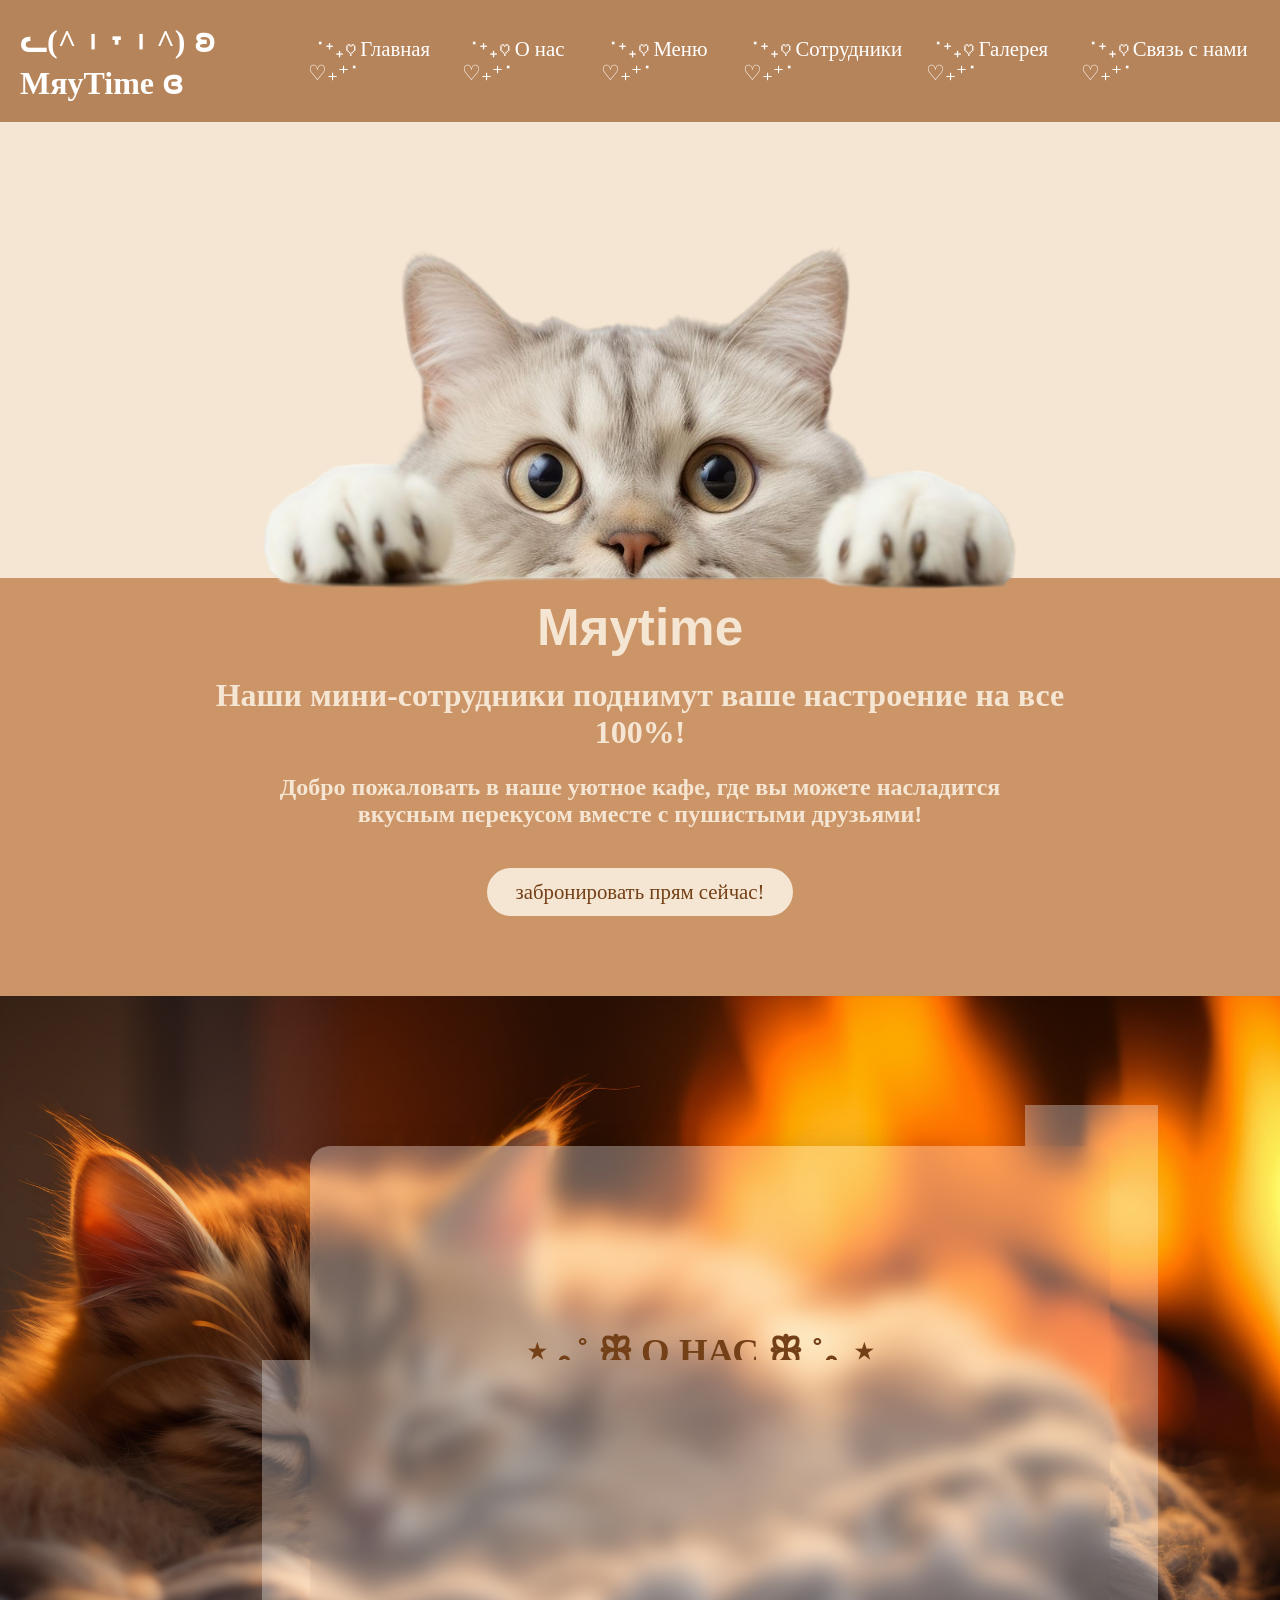
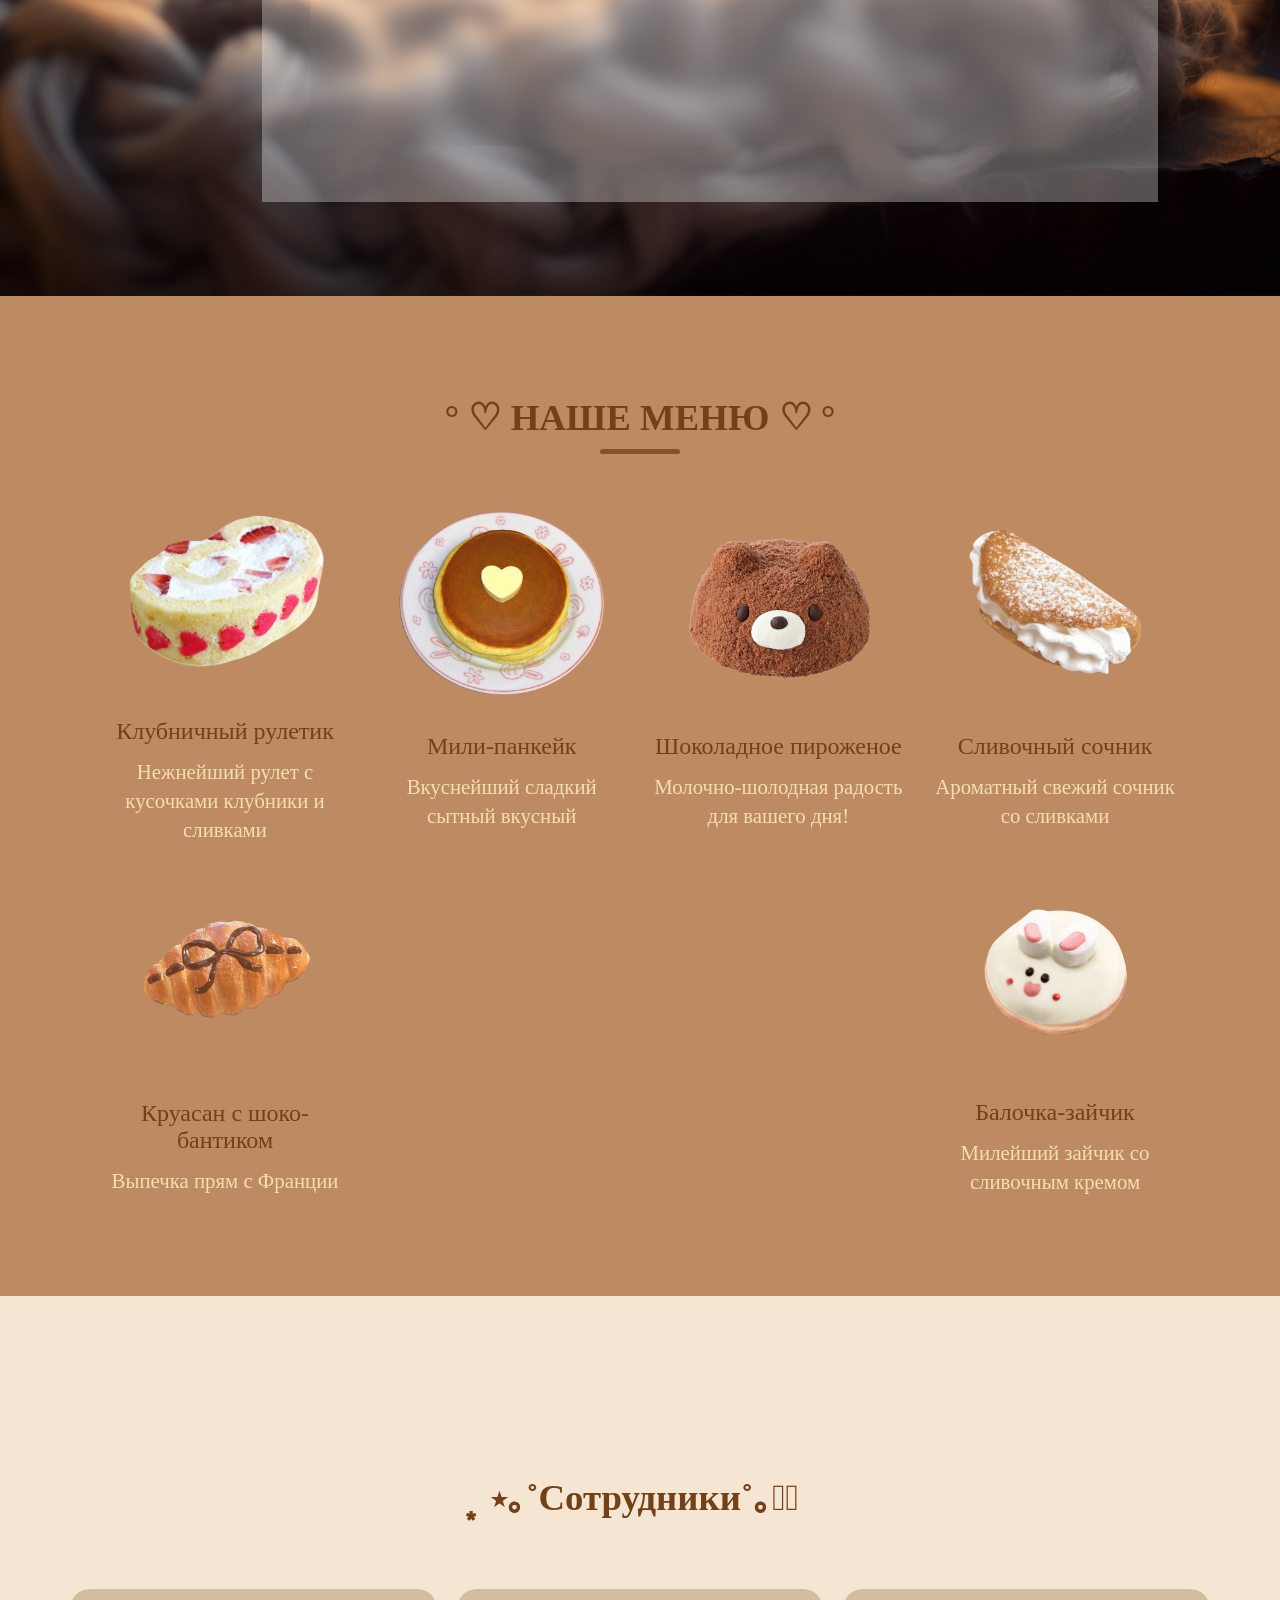
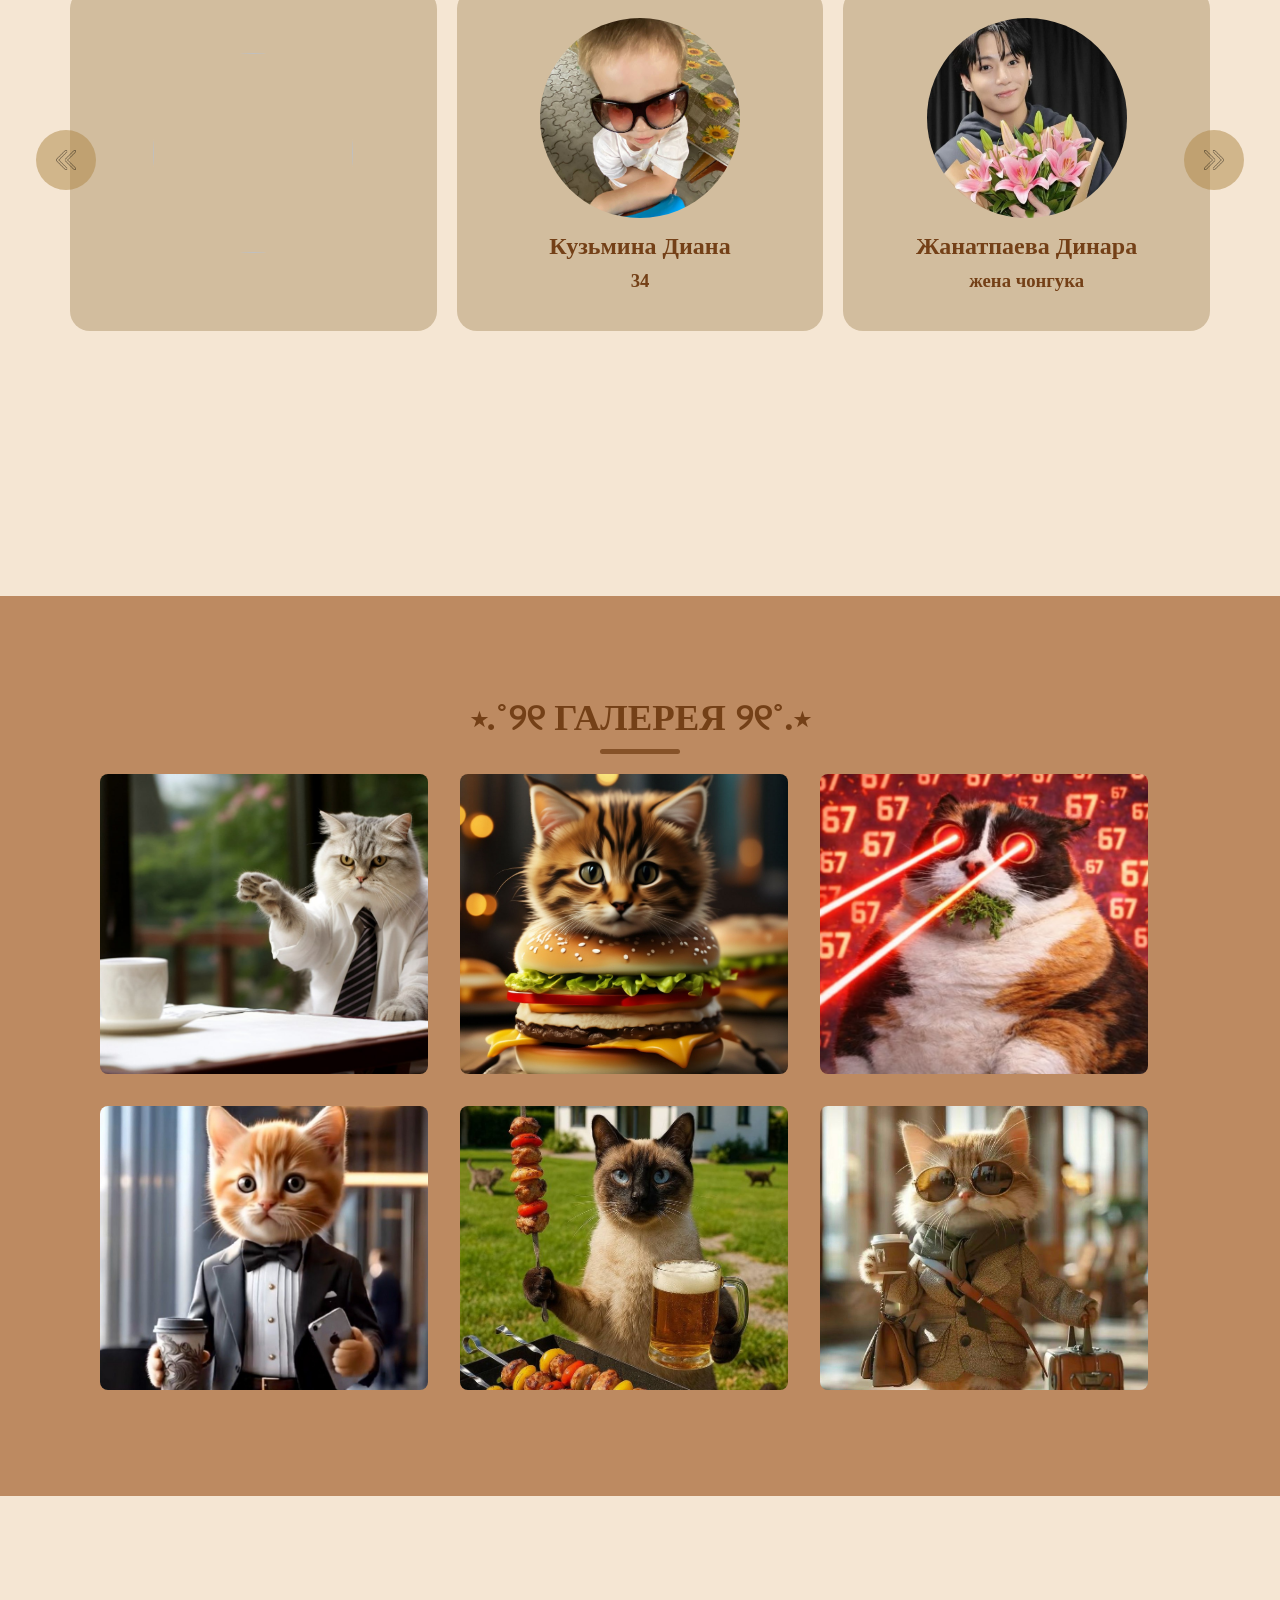
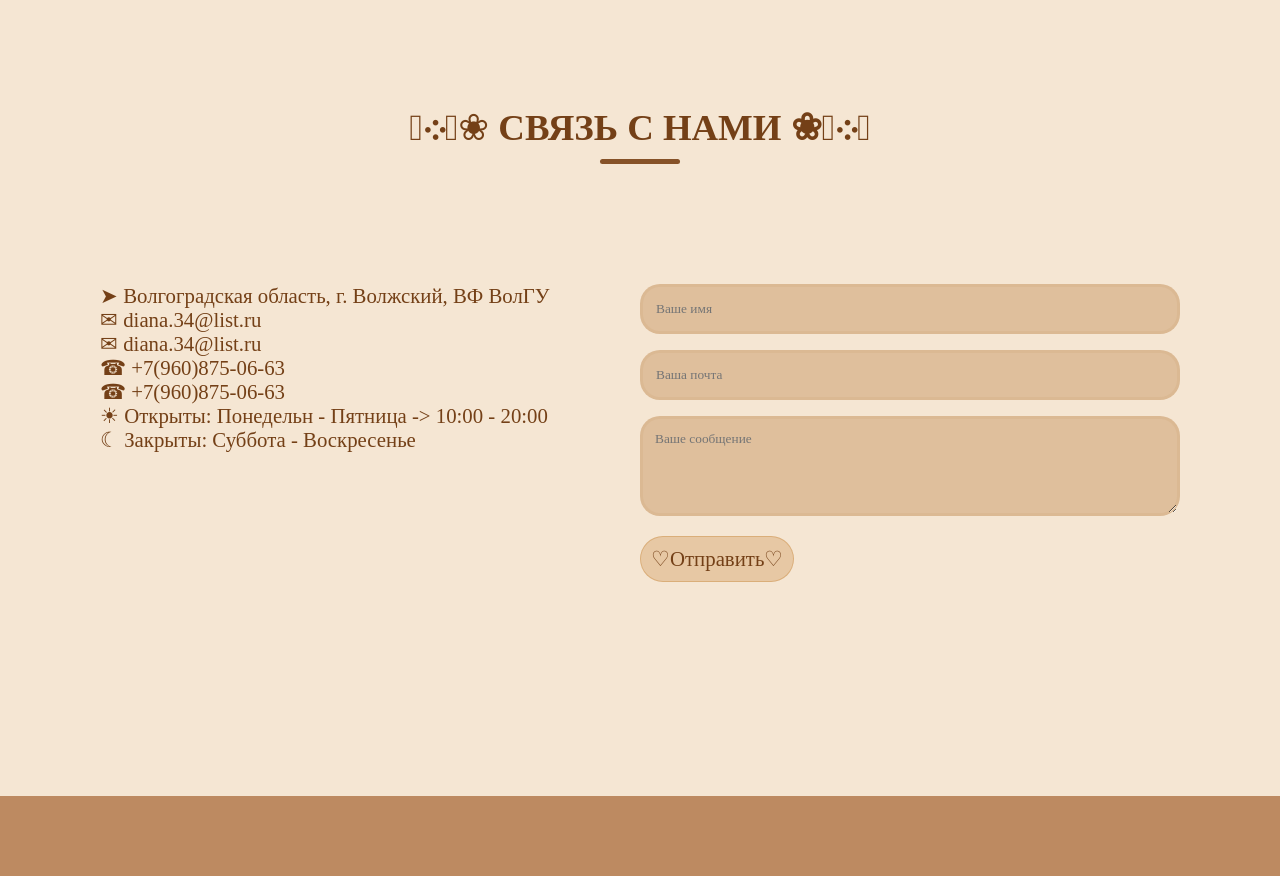
==== commit 50644ef6: "backend" ====
--- a/index.html
+++ b/index.html
@@ -170,19 +170,19 @@
                                 <img src="gallery/biznes.jpg" alt="" class="gallery-image">
                             </li>
                             <li class="gallery-item">
-                                <img src="gallery/obnim.jpg" alt="" class="gallery-image">
-                            </li>
-                            <li class="gallery-item">
-                                <img src="gallery/rabota.jpg" alt="" class="gallery-image">
-                            </li>
-                            <li class="gallery-item">
-                                <img src="gallery/gladim.jpg" alt="" class="gallery-image">
-                            </li>
-                            <li class="gallery-item">
-                                <img src="gallery/shok.jpg" alt="" class="gallery-image">
-                            </li>
-                            <li class="gallery-item">
-                                <img src="gallery/milu.jpg" alt="" class="gallery-image">
+                                <img src="gallery/2.jpg" alt="" class="gallery-image">
+                            </li>
+                            <li class="gallery-item">
+                                <img src="gallery/3.jpg" alt="" class="gallery-image">
+                            </li>
+                            <li class="gallery-item">
+                                <img src="gallery/4.jpg" alt="" class="gallery-image">
+                            </li>
+                            <li class="gallery-item">
+                                <img src="gallery/5.jpg" alt="" class="gallery-image">
+                            </li>
+                            <li class="gallery-item">
+                                <img src="gallery/6.jpg" alt="" class="gallery-image">
                             </li>
                         </ul>
                     </div>
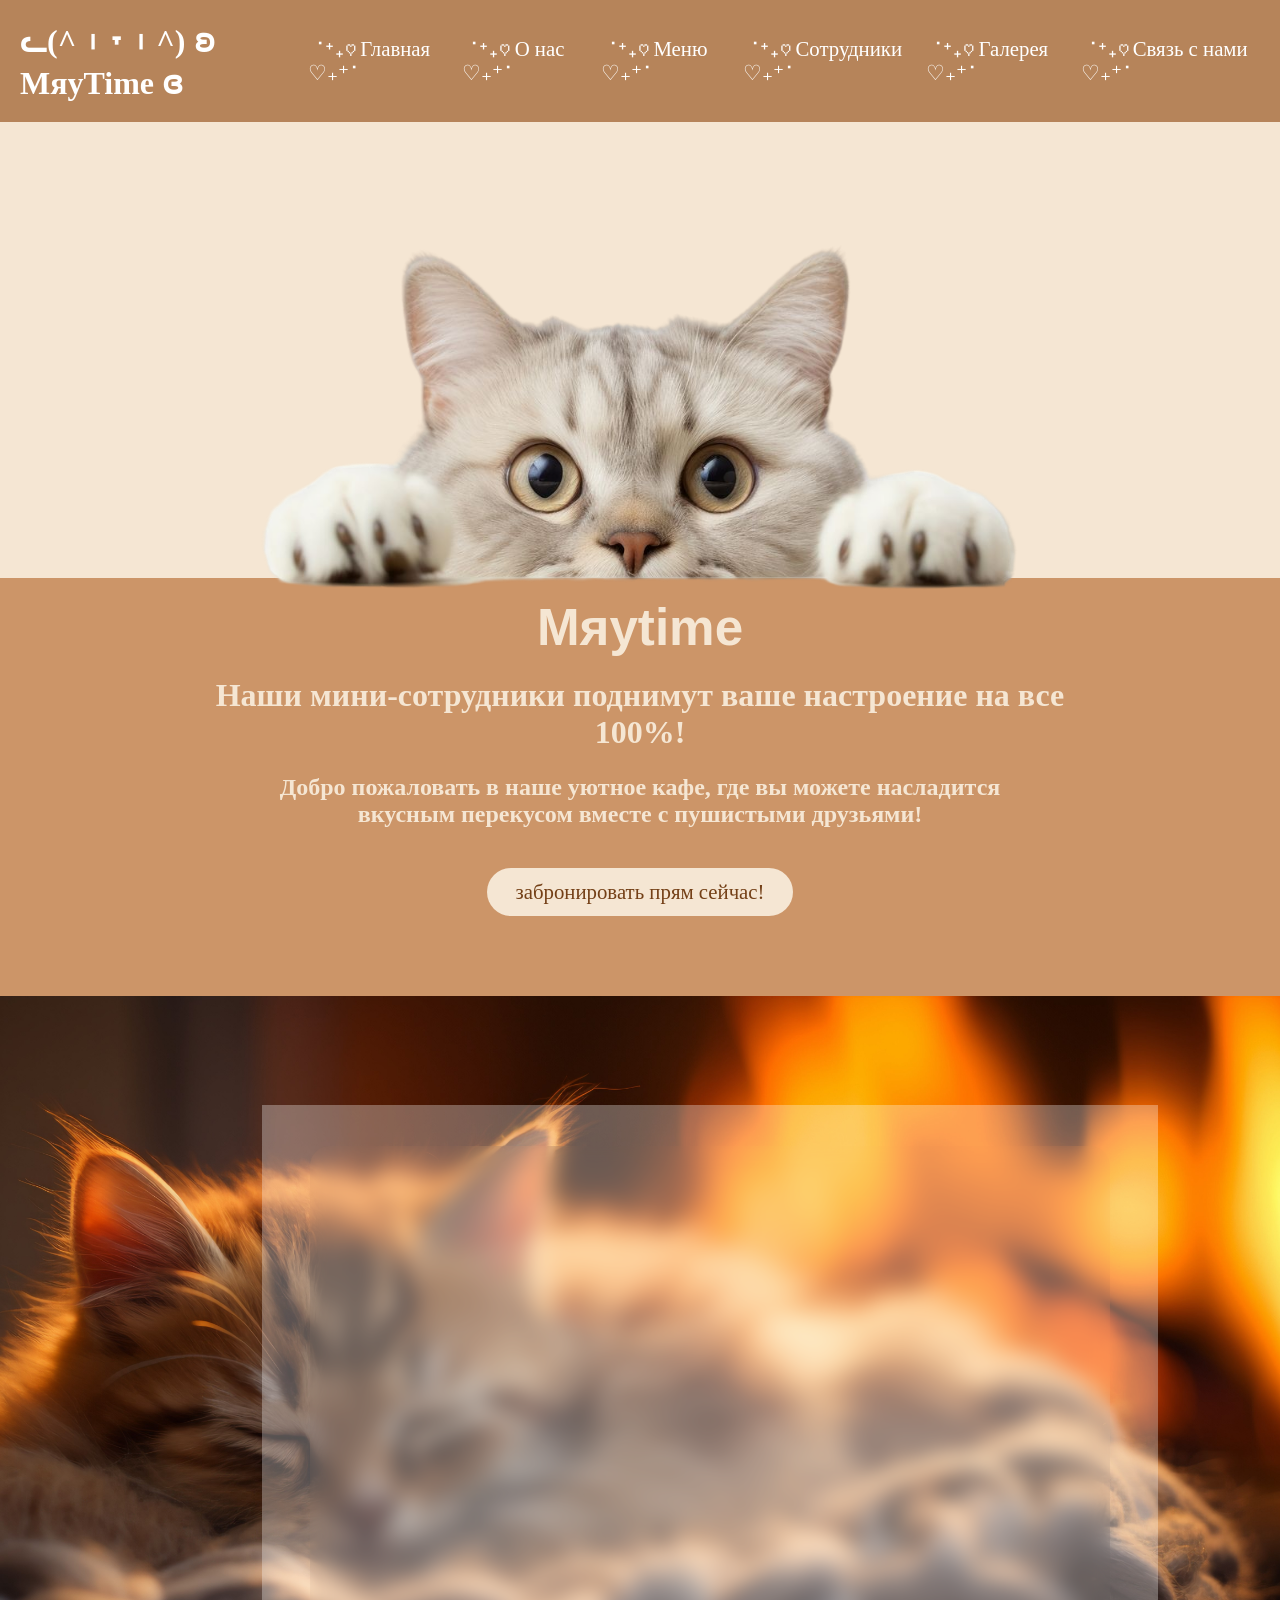
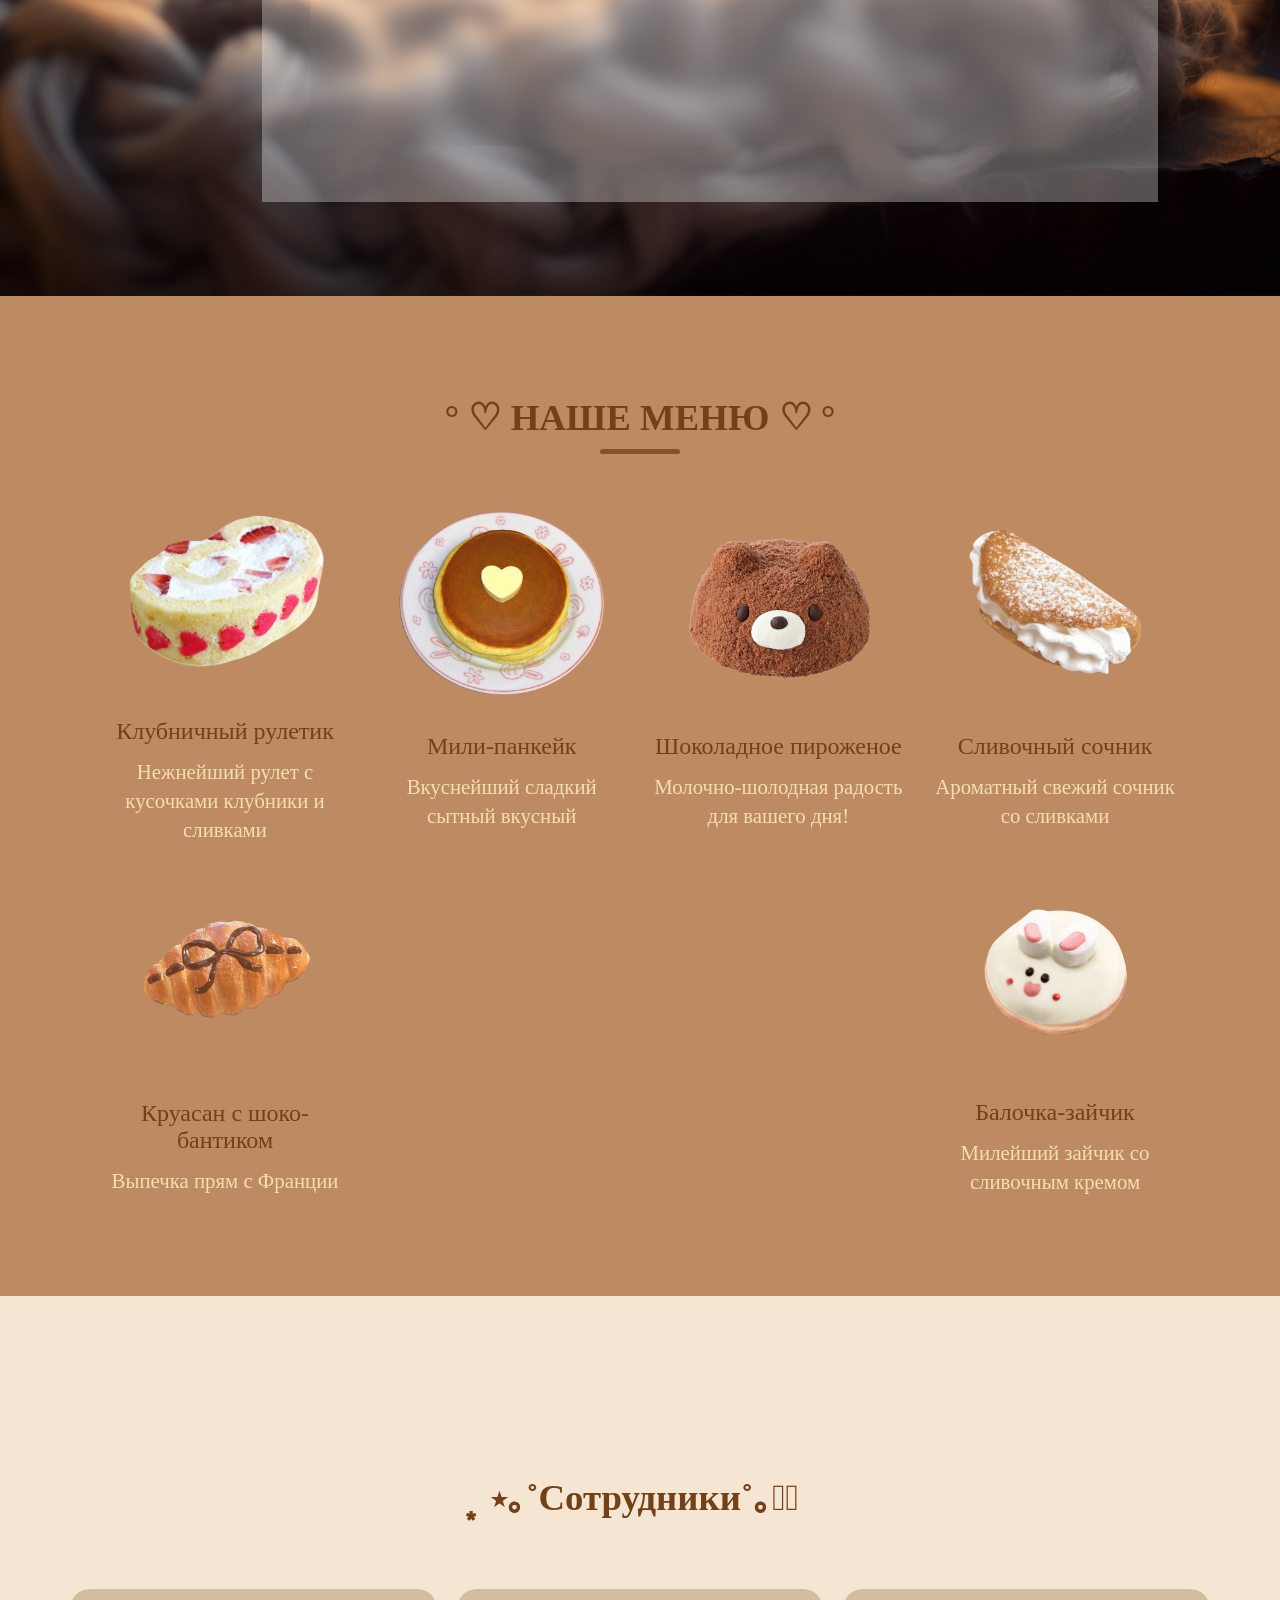
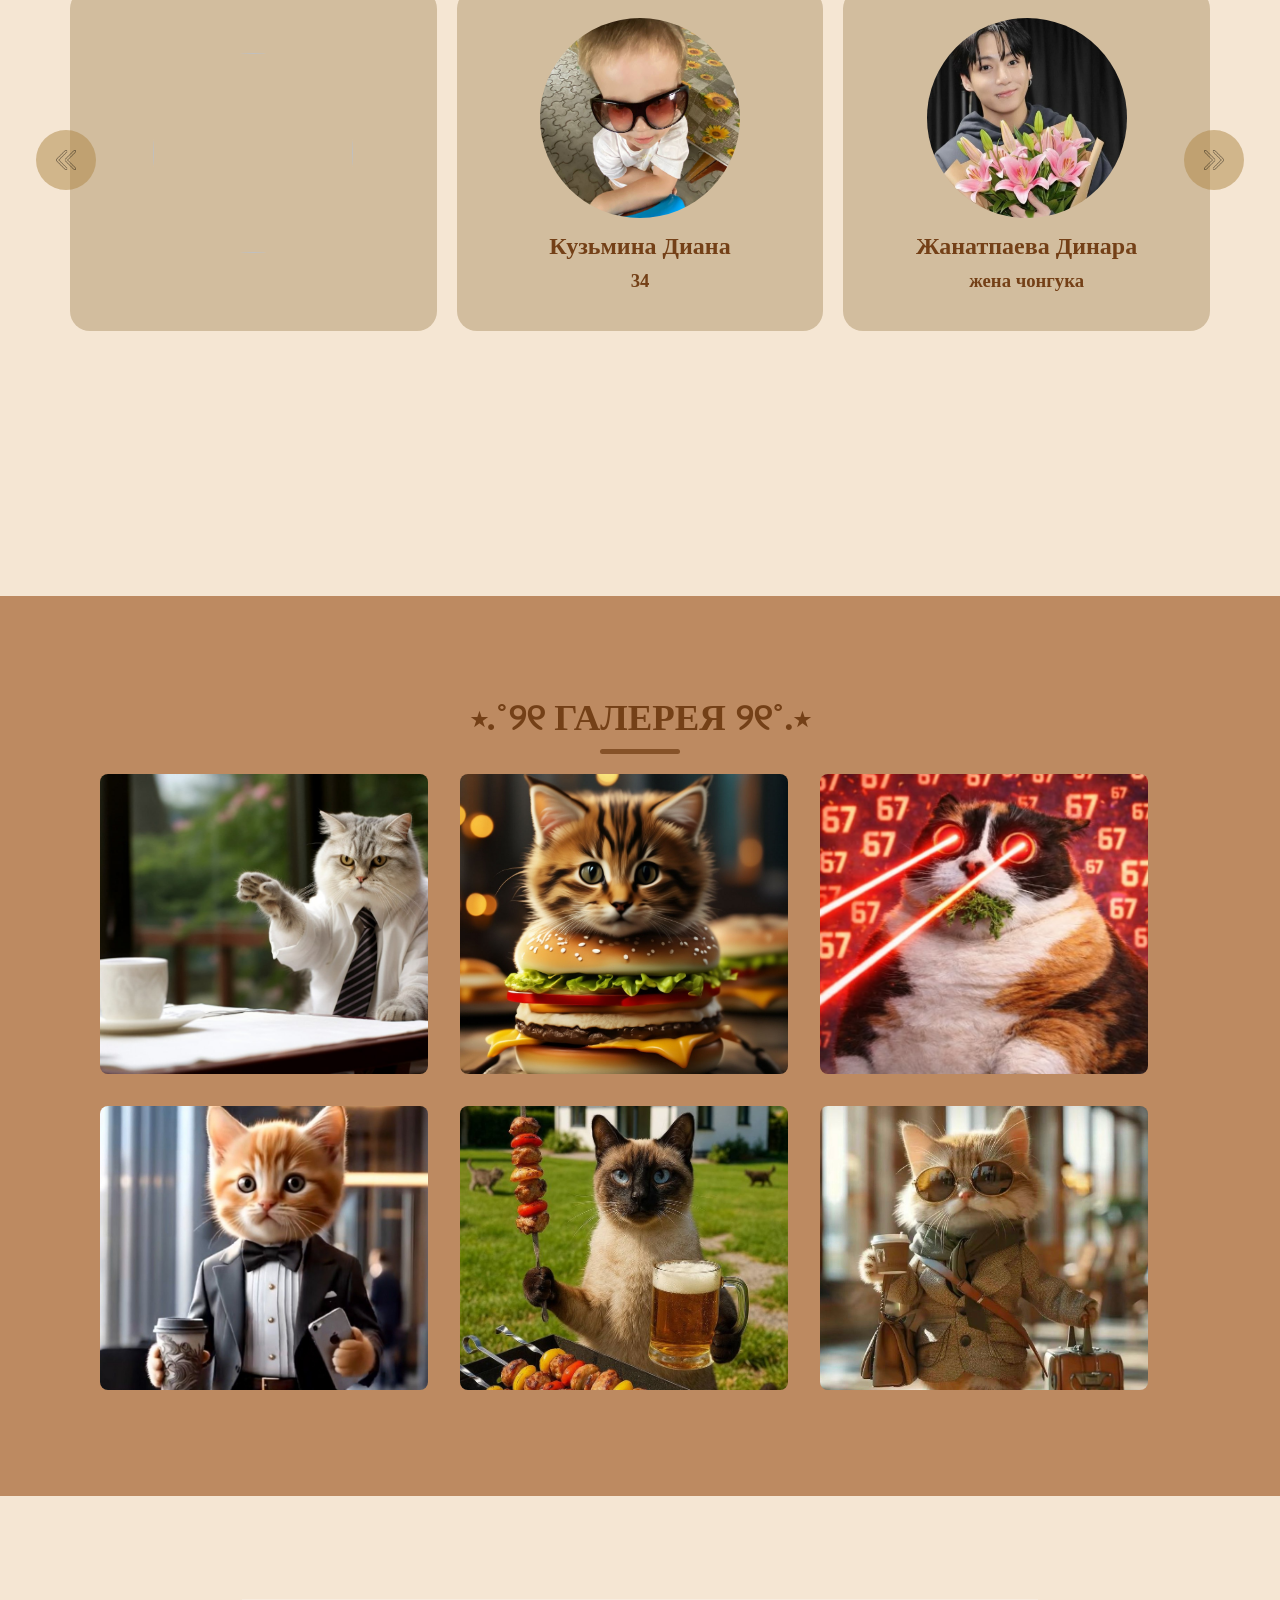
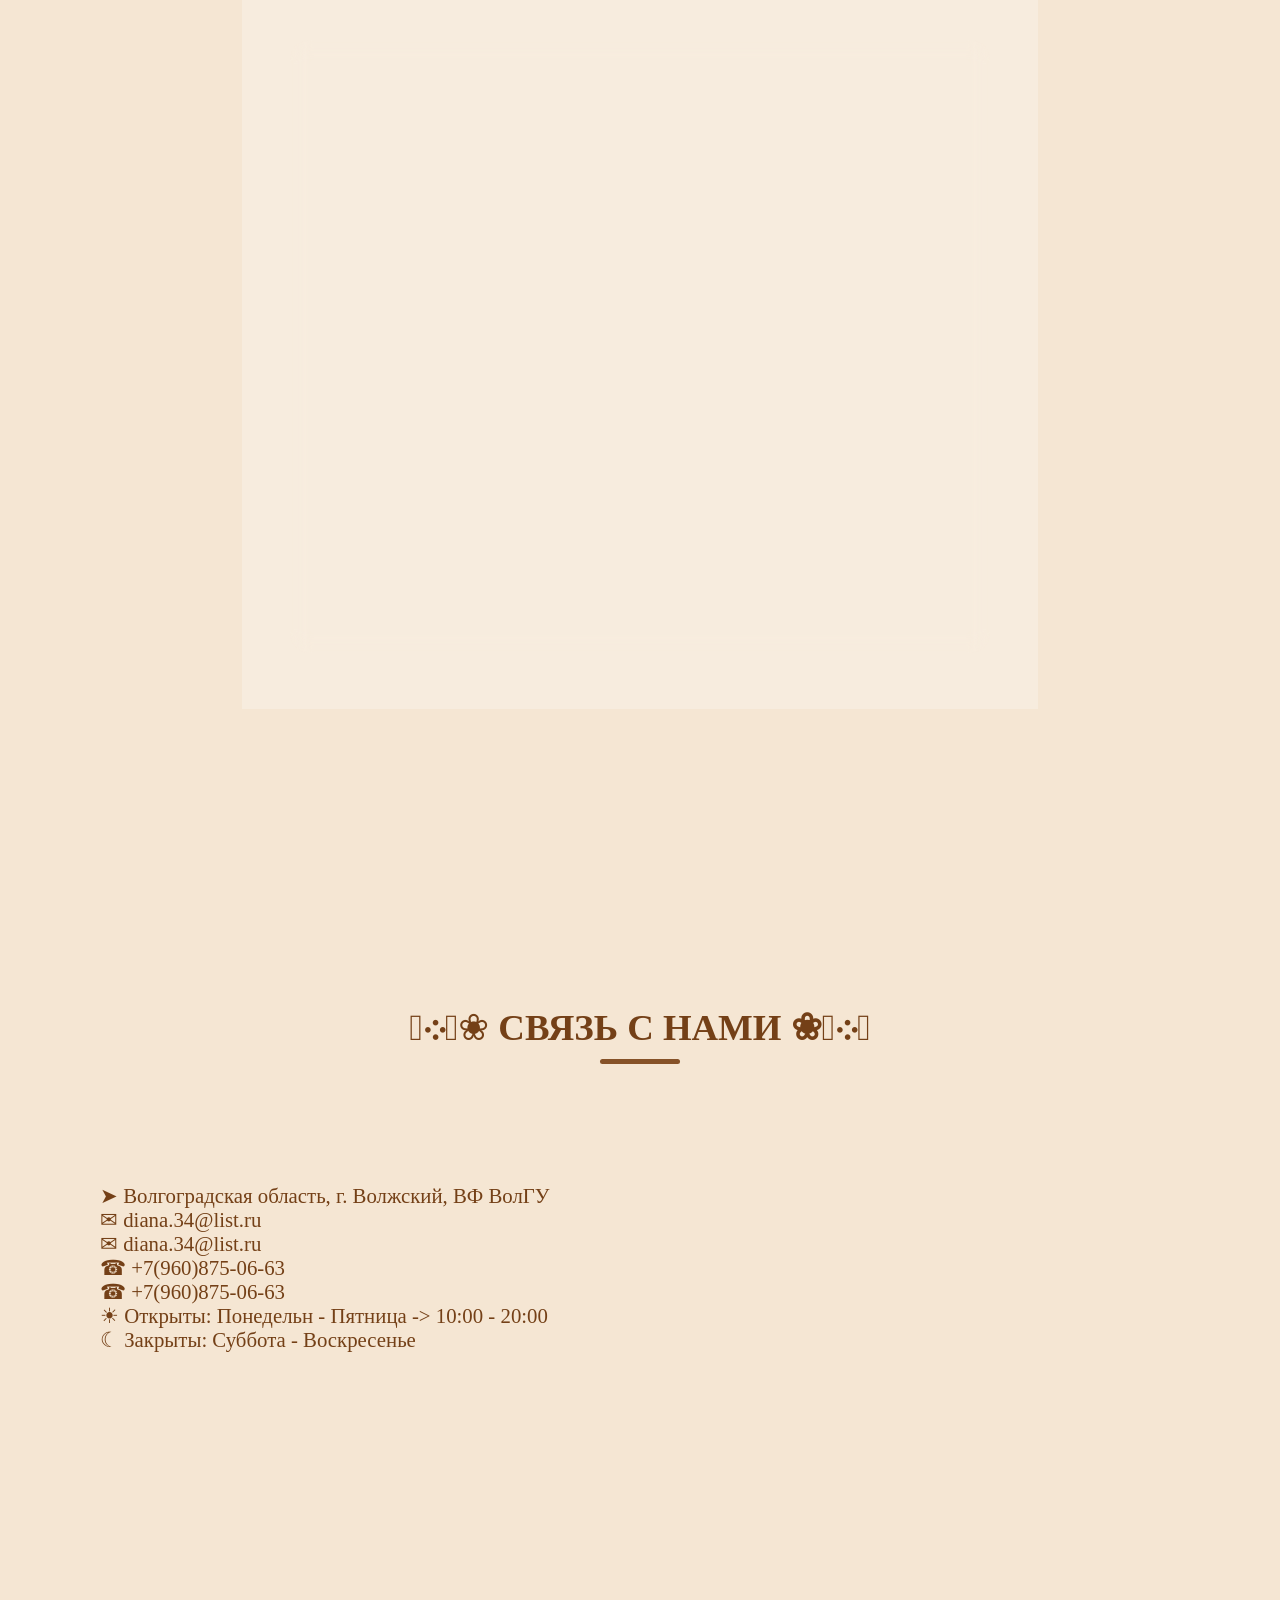
==== commit 5e143f57: "create backend" ====
--- a/index.html
+++ b/index.html
@@ -8,8 +8,9 @@
     <link rel="stylesheet" href="style.css">
     <link rel="icon" href="/imag/icon.jpg">
 
-    
+
 </head>
+
 <body>
     <header>
         <nav class="navigation section-content">
@@ -30,7 +31,7 @@
                 <li class="nav-item">
                     <a href="#personal" class="nav-link">་⁺₊♡ Сотрудники ♡₊⁺་</a>
 
-                    
+
                 </li>
                 <li class="nav-item">
                     <a href="#gallery1" class="nav-link">་⁺₊♡ Галерея ♡₊⁺་</a>
@@ -187,7 +188,35 @@
                         </ul>
                     </div>
                 </section>
-
+                <section class="Booking-section">
+                    <div class="wrapper">
+                        <h1 class = "booking_h1">Забронировать столик</h1>
+                        <form id="bookingForm">
+                            <div class="inputbox">
+                                <input type="text" id="name" placeholder="ФИО" required>
+                            </div>
+                            <div class="inputbox">
+                                <input type="tel" id="phone" placeholder="Номер телефона" required>
+                            </div>
+                            <div class="inputbox">
+                                <input type="date" id="date" required>
+                            </div>
+                            <div class="inputbox">
+                                <input type="time" id="time" required>
+                            </div>
+                            <div class="inputbox">
+                                <input type="number" id="tableId" placeholder="Номер столика" required>
+                            </div>
+                            <button type="submit" class="button_booking" id ="createBookingBtn">
+                                ♡ Отправить ♡
+                            </button>
+                        </form>
+                        <button type="submit" id="showBookingsBtn" class="button_booking">
+                            Посмотреть бронирования
+                        </button>
+                        <div id="message"></div>
+                    </div>
+                </section>
                 <!-- связь с нами -->
                 <section class="contact-section" , id="contact">
                     <h2 class="section-title">𓂃܀𓈒❀ Связь с нами ❀𓈒܀𓂃</h2>
@@ -218,19 +247,18 @@
                                 <p>☾ Закрыты: Суббота - Воскресенье</p>
                             </li>
                         </ul>
-
-                        <form action="#" class="contact-form">
+                        <!-- <form action="#" class="contact-form">
                             <input type="text" placeholder="Ваше имя" class="form-input" required>
                             <input type="email" placeholder="Ваша почта" class="form-input" required>
                             <textarea placeholder="Ваше сообщение" class="form-input"></textarea>
                             <button class="button">♡Отправить♡</button>
-                        </form>
+                        </form> -->
                     </div>
             </selection>
             </div>
 
     </main>
-<script src="script.js"></script>
+    <script src="script.js"></script>
+    <script src="booking.js"></script>
 </body>
-
 </html>
--- a/style.css
+++ b/style.css
@@ -607,3 +607,62 @@
         font-size: var(--font-size-l);
     }
 }
+.Booking-section {
+    display: flex;
+    justify-content: center;
+    align-items: center;
+    min-height: 100vh;
+    background: #f5e6d3;
+
+}
+.wrapper {
+    width: 700px;
+    padding: 40px;
+    background: rgba(255, 255, 255, 0.25);  
+    backdrop-filter: blur(10px); 
+    border-radius: 20px;
+    box-shadow: 0 8px 32px rgba(0, 0, 0, 0.2); 
+    color: #333;
+    justify-content: center;
+    align-items: center;
+}
+.wrapper h1{
+    font-size: 40px;
+    text-align: center;
+    color:#bd8a61;
+}
+.wrapper .inputbox{
+    width: 100%;
+    margin: 30px 0;
+
+}
+.inputbox input{
+    width: 100%;
+    height: 100%;
+    padding: 10px 10px;  
+    background: transparent;
+    border: 1px solid #1f13154d;
+    border-radius: 40px;
+    font-size: 14px;  
+    outline: none;
+}
+.inputbox input::placeholder{
+    color:rgb(37, 9, 9);
+}
+a.back:hover {
+    background:rgba(0, 0, 0, 0.719);
+}
+.button_booking{
+    display: block;
+    text-align: center;
+    width: 80%;
+    padding: 12px;
+    margin: 10px auto;
+    border: none;
+    border-radius: 40px;
+    background: #bd8a61;
+    color:#744017;
+    font-size: 17px;
+    cursor: pointer;
+    transition: 0.3s;
+}
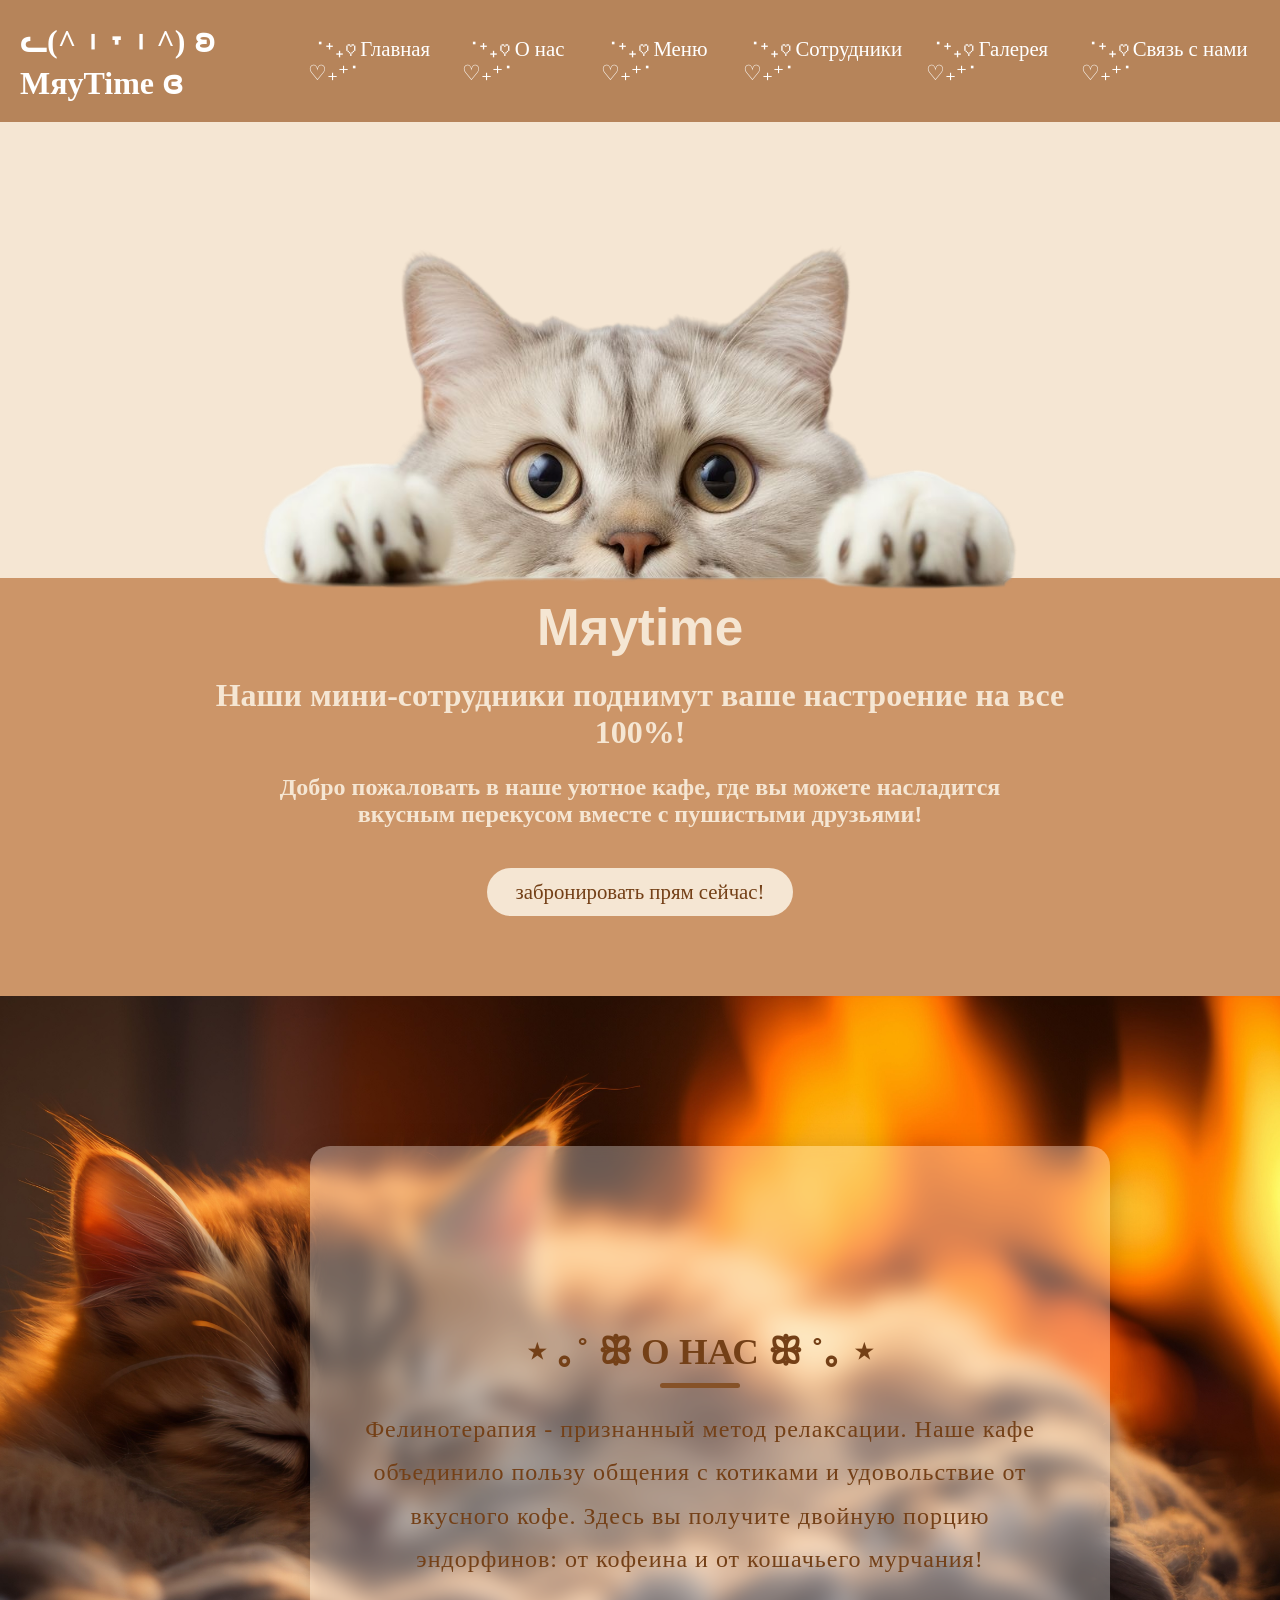
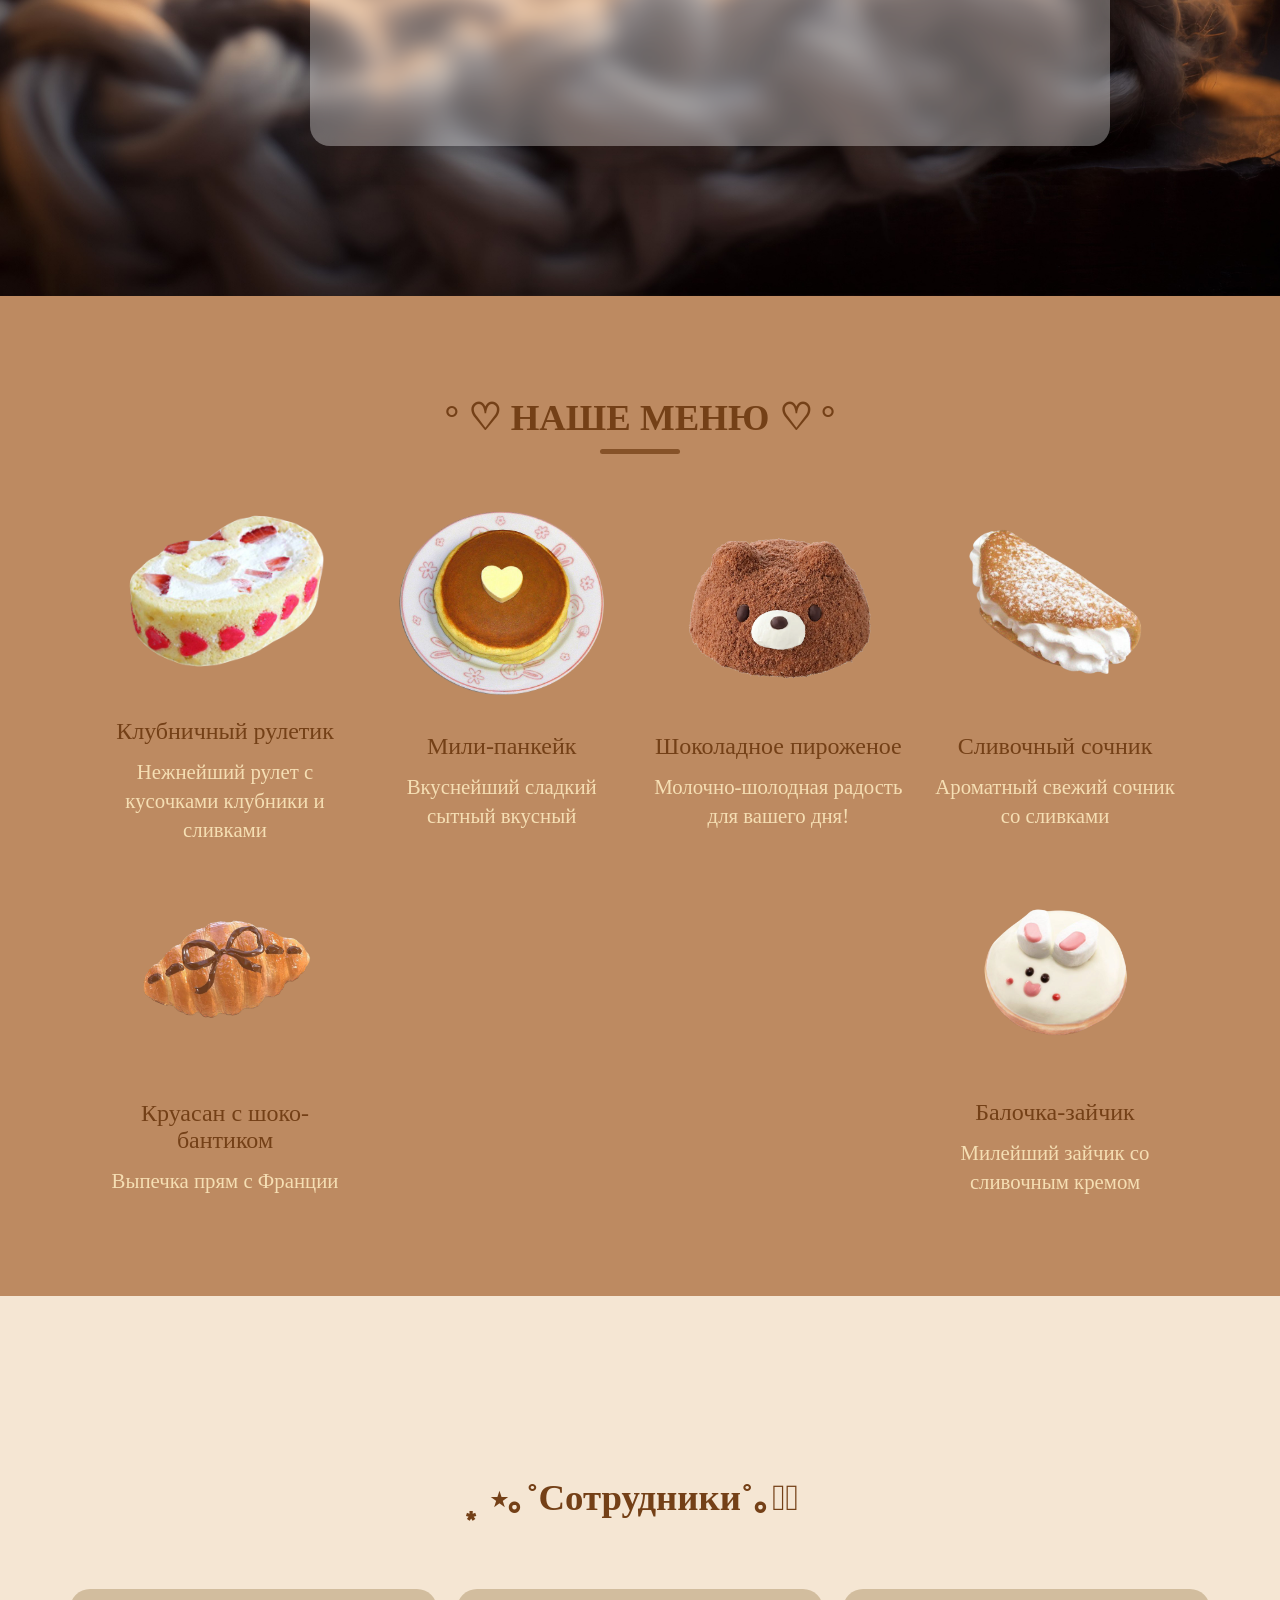
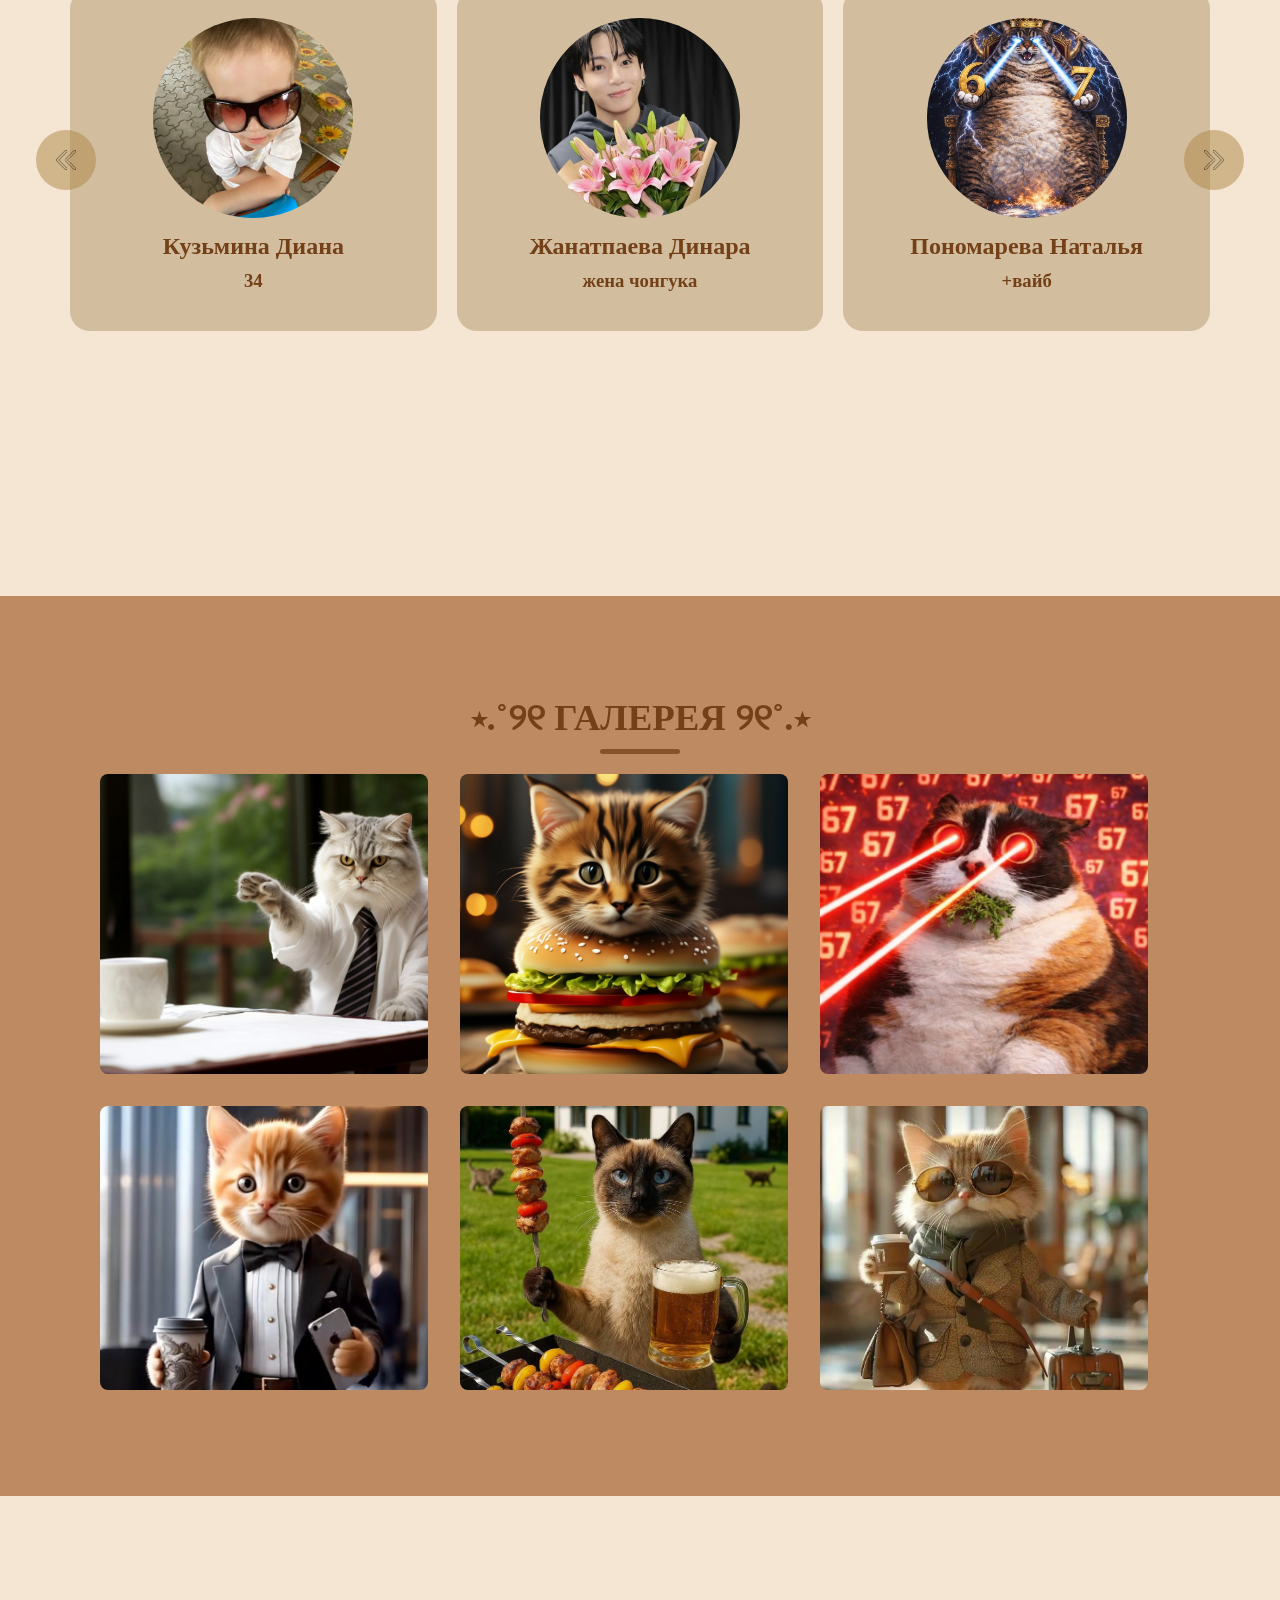
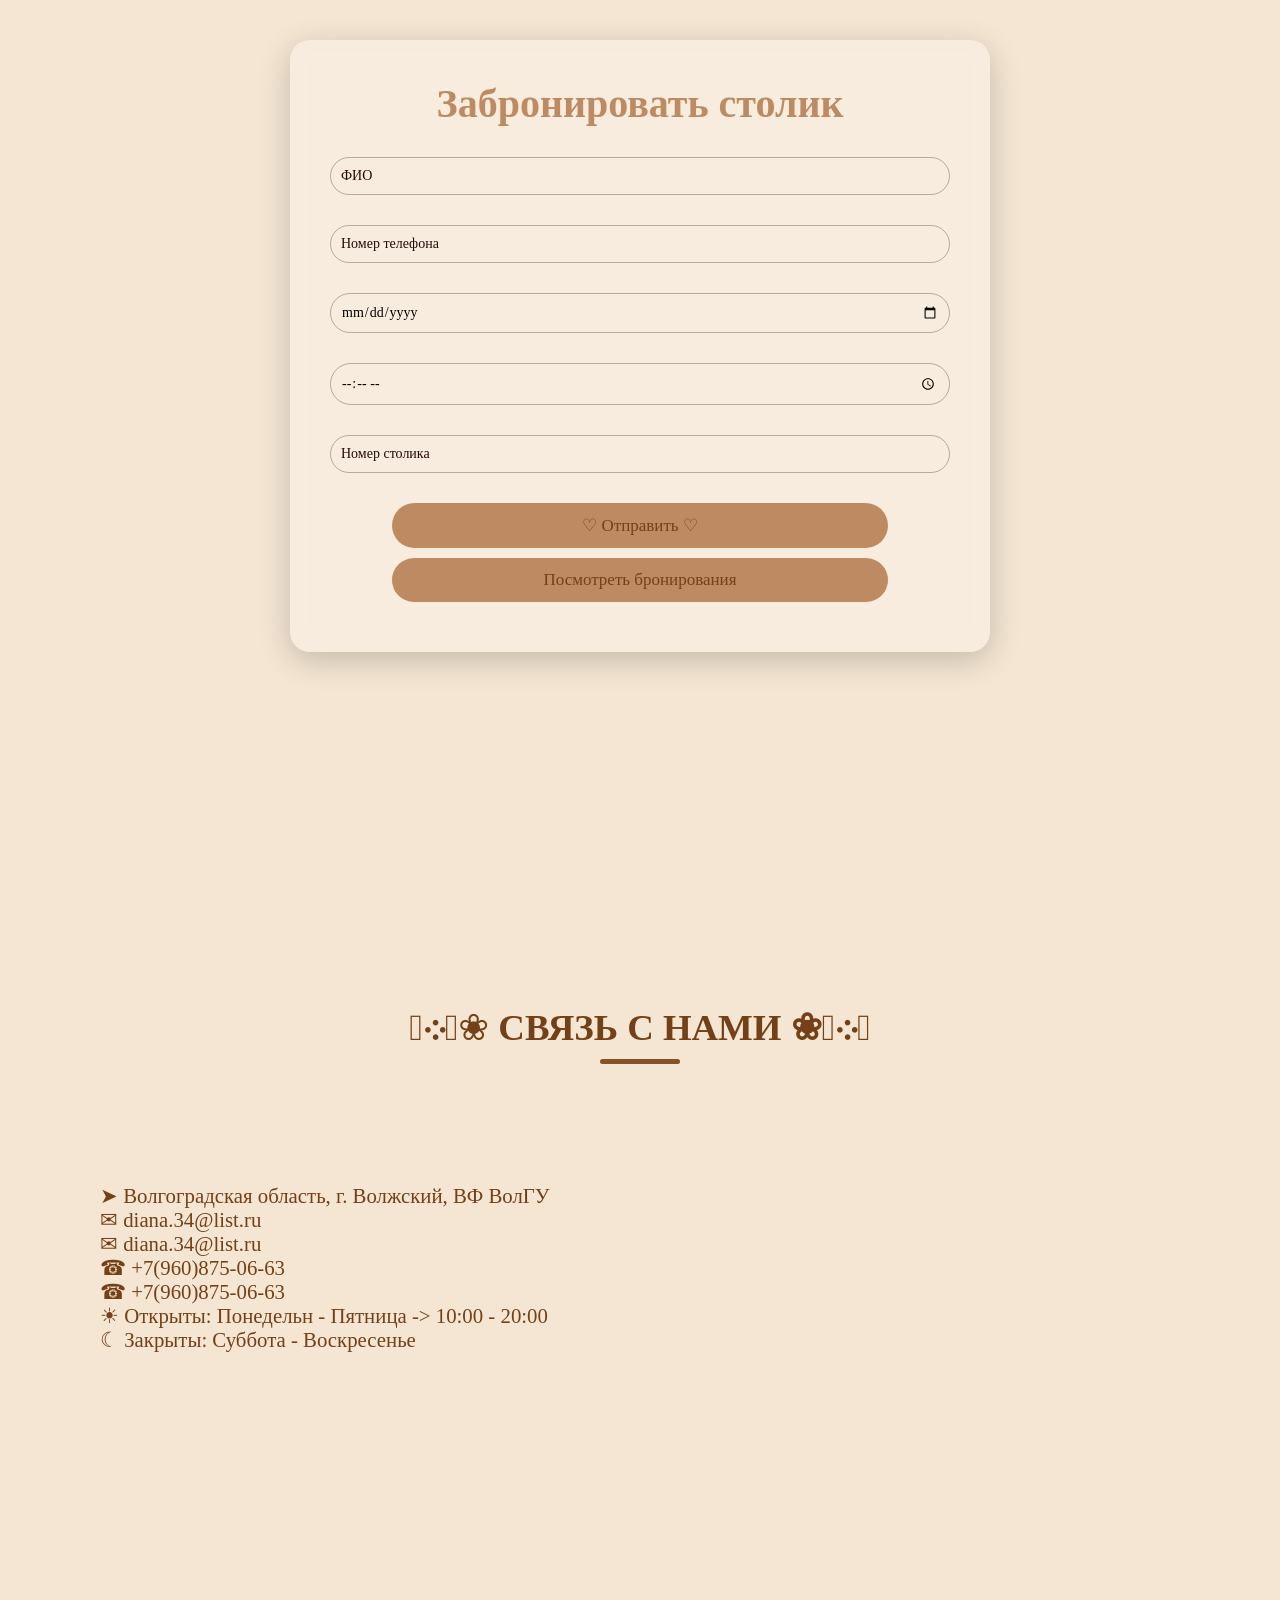
==== commit 182f1d4a: "rrr" ====
--- a/index.html
+++ b/index.html
@@ -126,9 +126,6 @@
                     <h2 class="selection-title">͙ ⋆｡˚Сотрудники˚｡⋆͙ </h2>
                     <div class="slider">
                         <div class="sliders">
-                            <div class="slide active"><img src="imag/котповар.jpg" alt="">
-                                <h2></h2>
-                            </div>
                             <div class="slide"><img src="imag/tim.jpg" alt="">
                                 <h2>Кузьмина Диана</h2>
                                 <h3>34</h3>
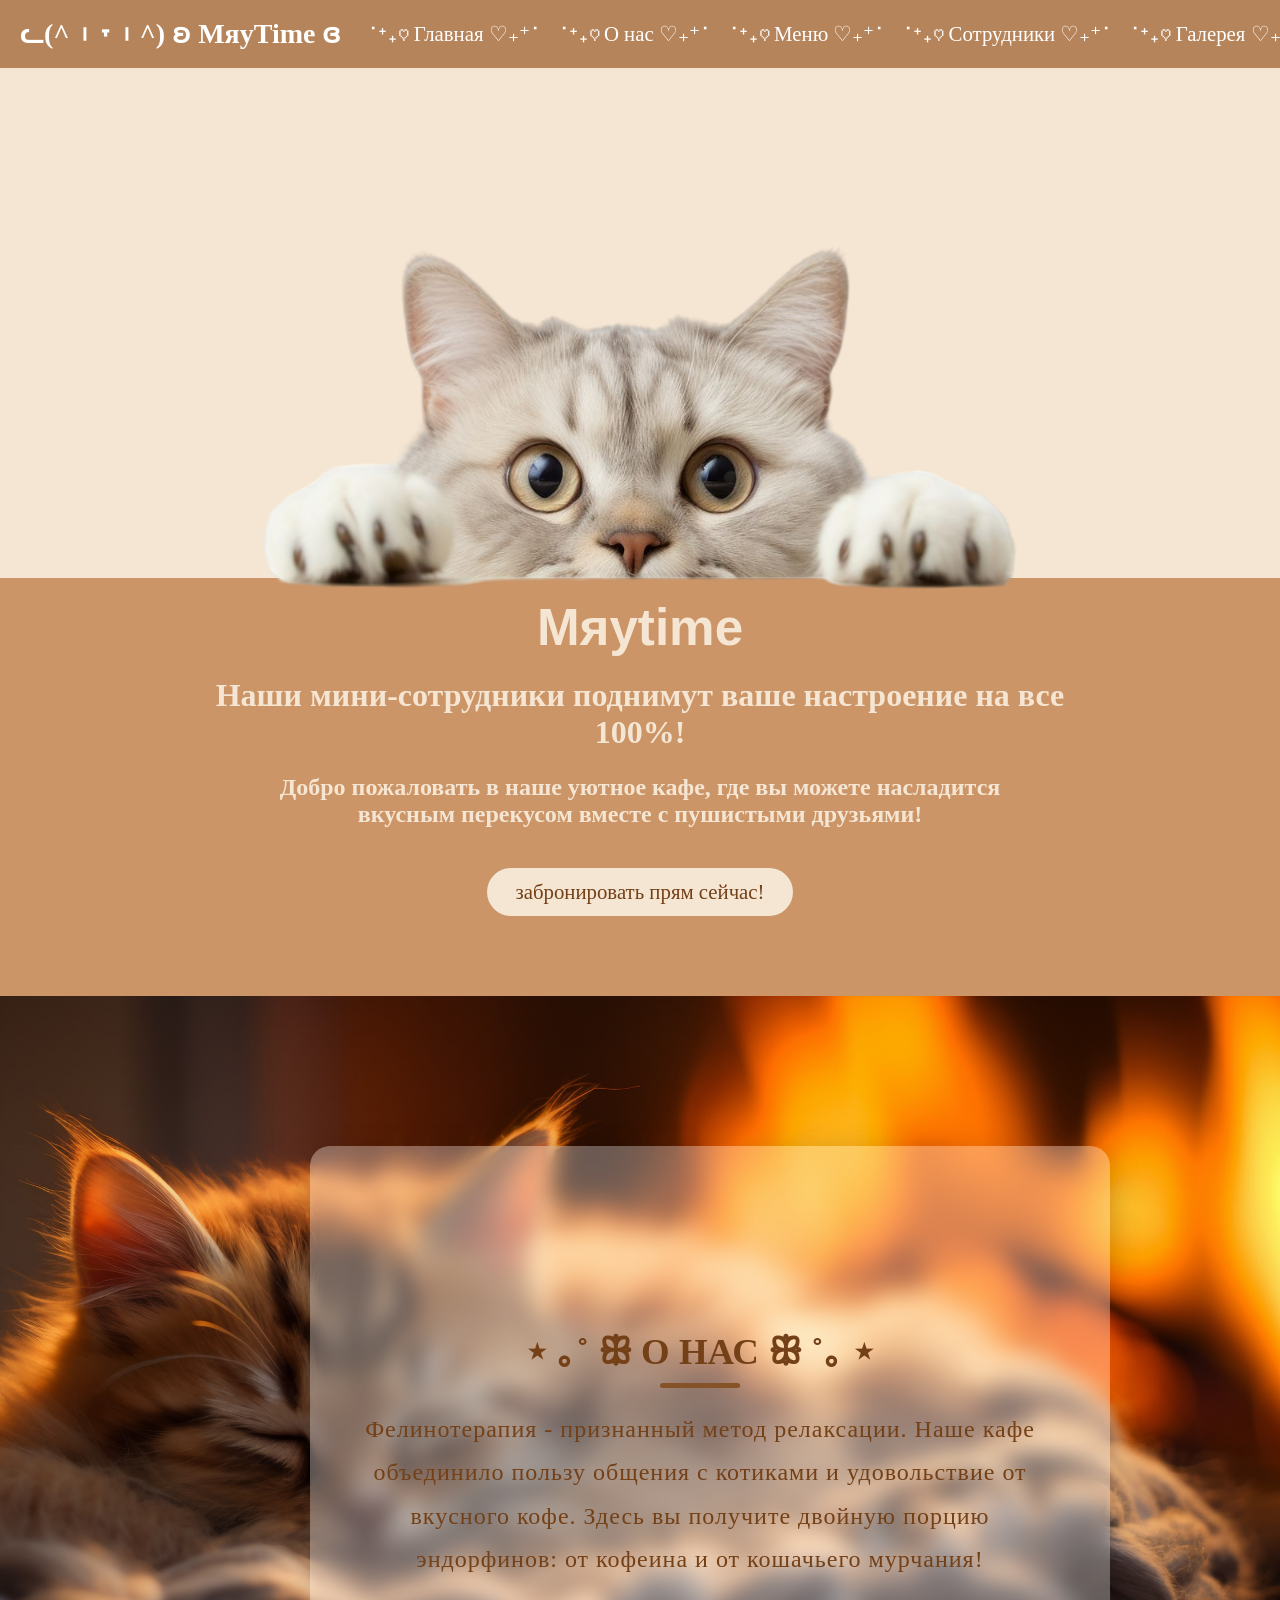
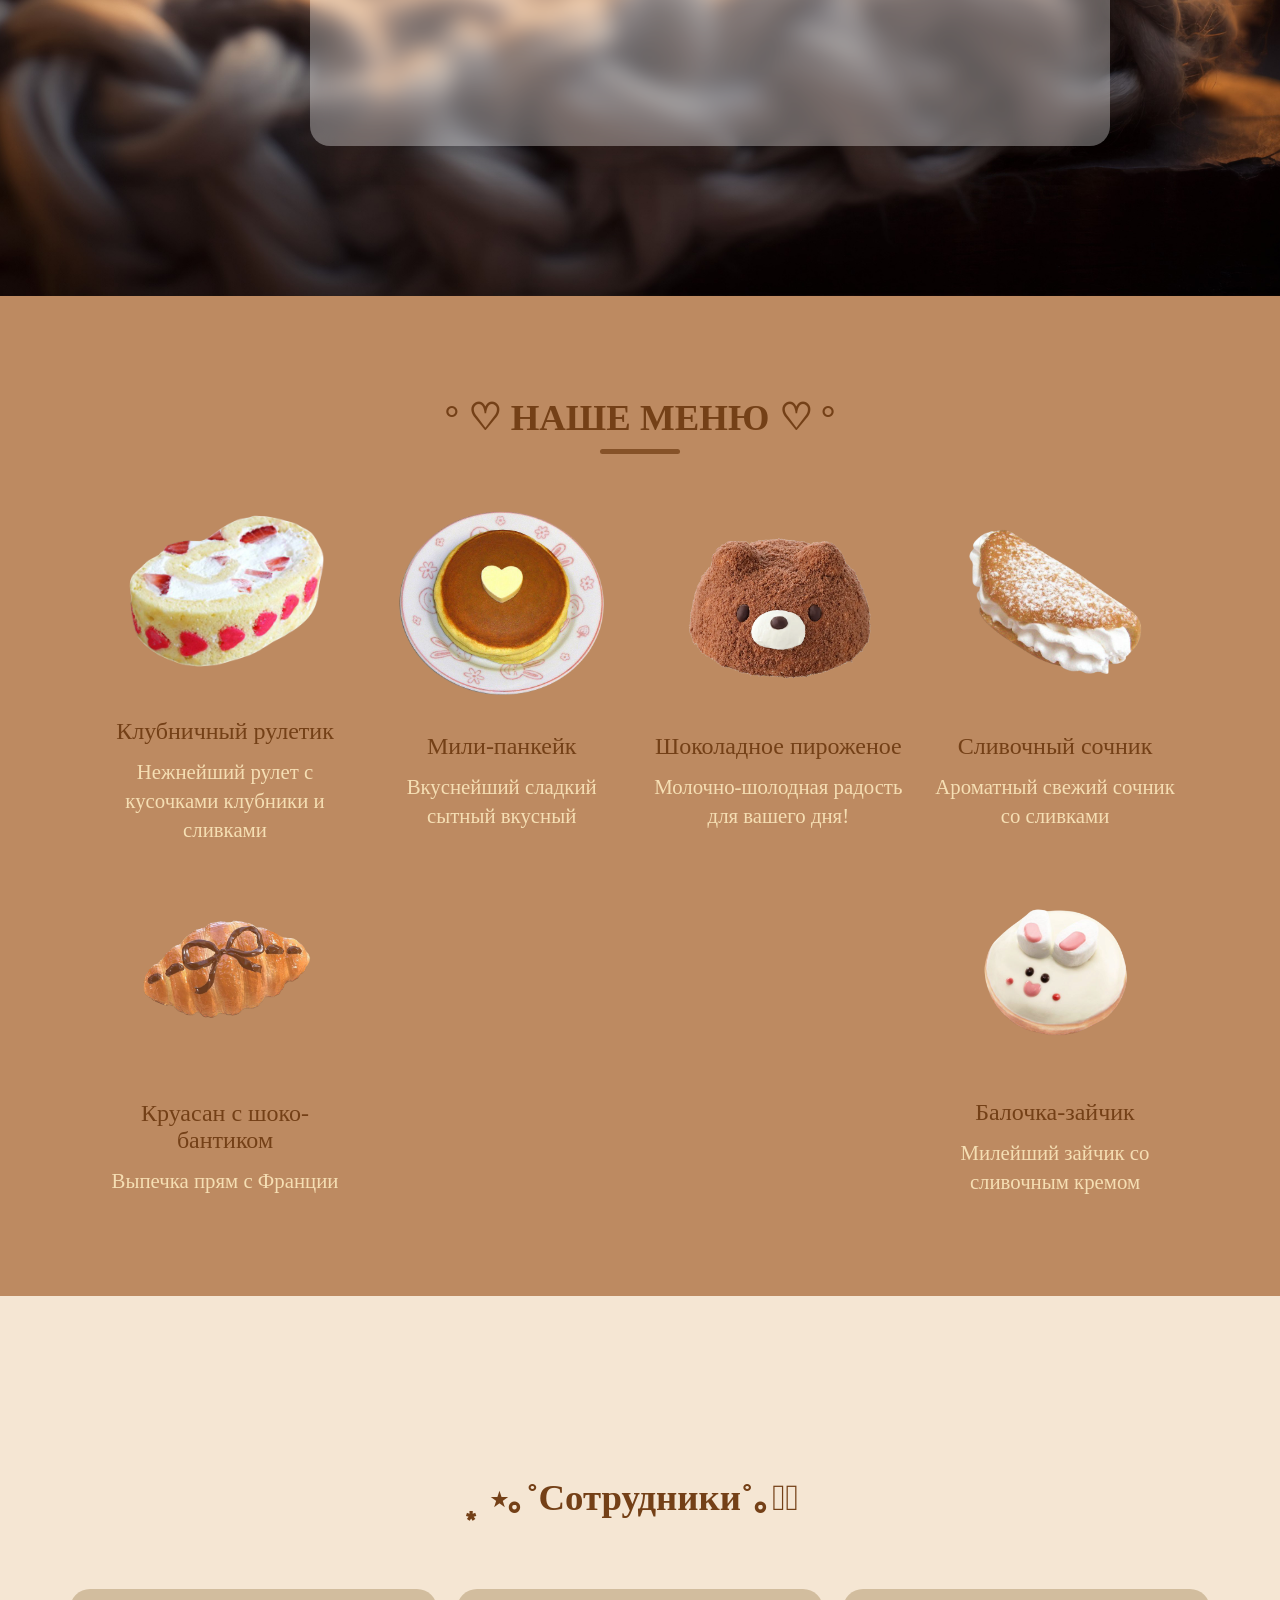
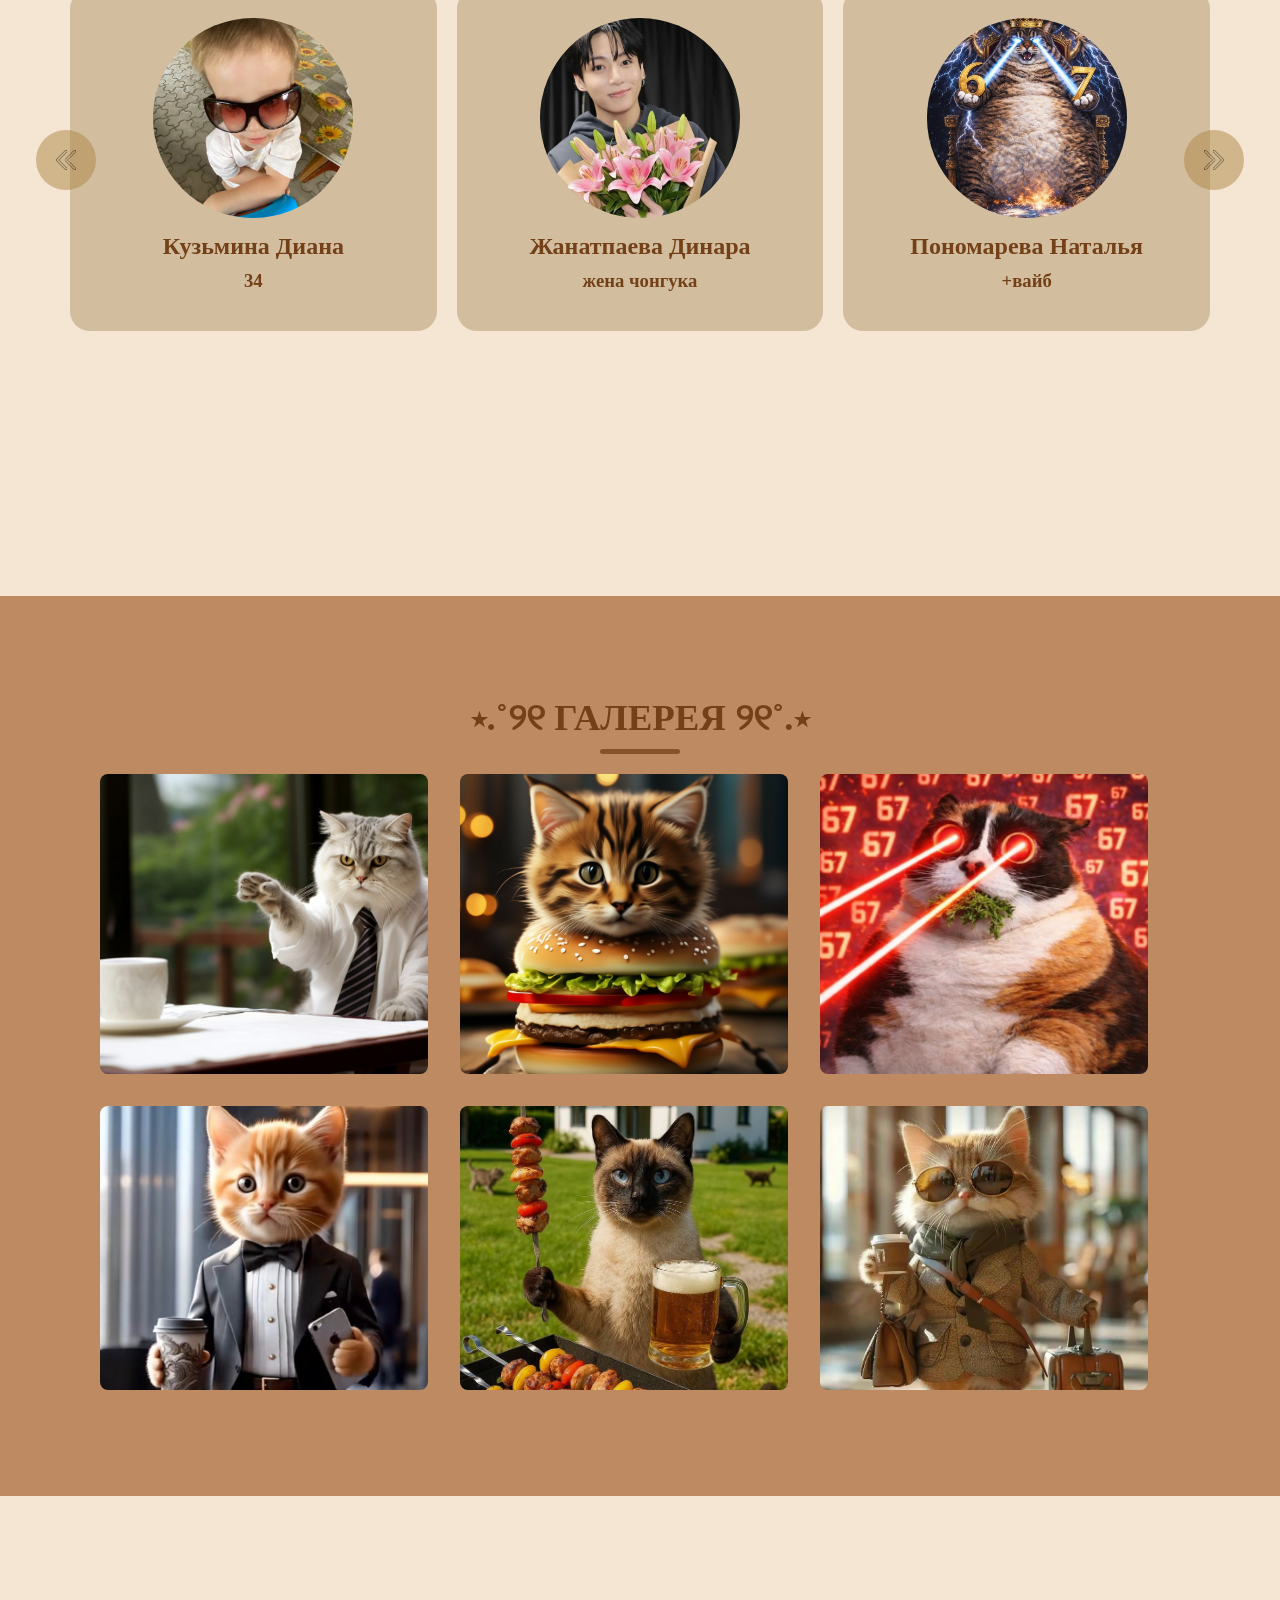
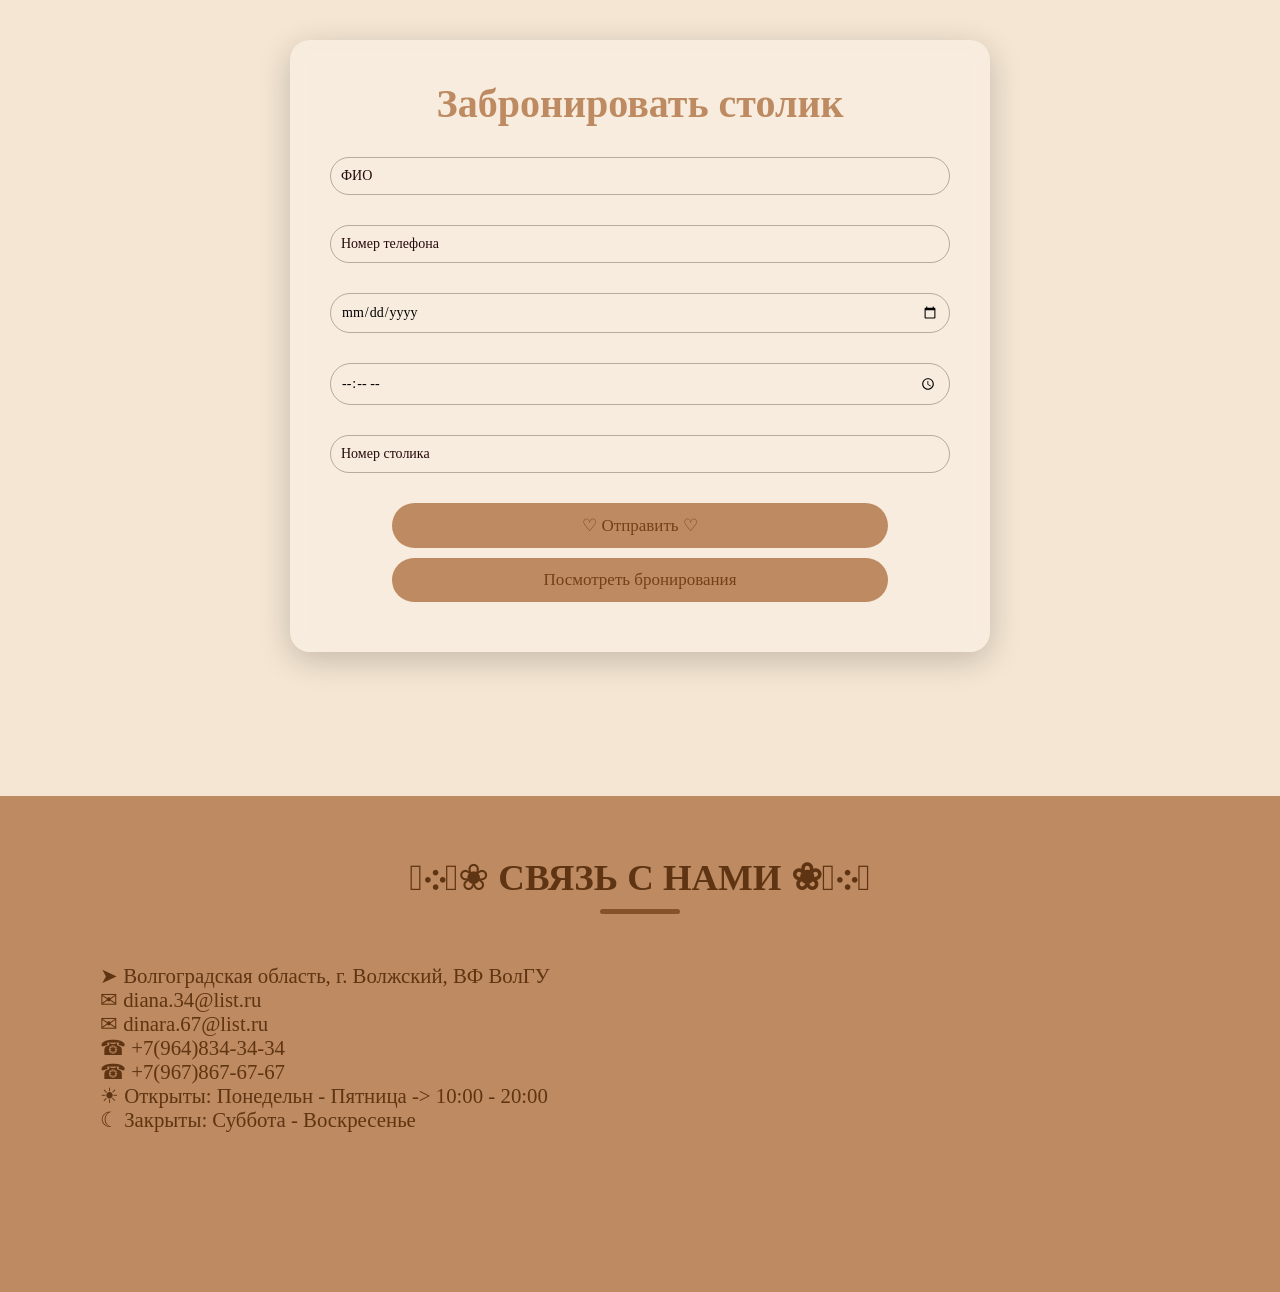
==== commit 832feabf: "67" ====
--- a/index.html
+++ b/index.html
@@ -30,11 +30,12 @@
                 </li>
                 <li class="nav-item">
                     <a href="#personal" class="nav-link">་⁺₊♡ Сотрудники ♡₊⁺་</a>
-
-
                 </li>
                 <li class="nav-item">
                     <a href="#gallery1" class="nav-link">་⁺₊♡ Галерея ♡₊⁺་</a>
+                </li>
+                <li class="nav-item">
+                    <a href="#booking" class="nav-link">་⁺₊♡ Бронь ♡₊⁺་</a>
                 </li>
                 <li class="nav-item">
                     <a href="#contact" class="nav-link">་⁺₊♡ Связь с нами ♡₊⁺་</a>
@@ -61,7 +62,7 @@
                         <p class="description">Добро пожаловать в наше уютное кафе, где вы можете насладится вкусным
                             перекусом вместе с пушистыми друзьями!</p>
                         <div class="buttons">
-                            <a href="reservation.html" class="button order now">забронировать прям сейчас!</a>
+                            <a href="#booking" class="button order now">забронировать прям сейчас!</a>
                         </div>
                     </div>
                 </div>
@@ -185,7 +186,9 @@
                         </ul>
                     </div>
                 </section>
-                <section class="Booking-section">
+
+
+                <section class="Booking-section" id="booking">
                     <div class="wrapper">
                         <h1 class = "booking_h1">Забронировать столик</h1>
                         <form id="bookingForm">
@@ -227,13 +230,13 @@
                                 <i class="email"></i>
                                 <p>✉ diana.34@list.ru
                                 </p>
-                                <p>✉ diana.34@list.ru
+                                <p>✉ dinara.67@list.ru
                                 </p>
                             </li>
                             <li class="contact-info">
                                 <i class="phone"></i>
-                                <p>☎ +7(960)875-06-63</p>
-                                <p>☎ +7(960)875-06-63</p>
+                                <p>☎ +7(964)834-34-34</p>
+                                <p>☎ +7(967)867-67-67</p>
                             </li>
                             <li class="contact-info">
                                 <i class="open"></i>
--- a/style.css
+++ b/style.css
@@ -137,22 +137,26 @@
     align-items: center;
     justify-content: space-between;
 }
-
+.navigation .logo-nav {
+    flex-shrink: 0;
+    margin-right: auto; 
+}
 .navigation .logo-text {
     font-family: "Pacifico", cursive !important;
-}
-
-
+    padding-right: 20px;
+}
 
 .navigation .logo-nav .logo-text {
     color: var(--white-color);
-    font-size: var(--font-size-xl);
+    font-size: 28px;
     font-weight: var(--font-weight-verybig);
+    line-height: 1;
 }
 
 .navigation .nav-menu {
     display: flex;
-    gap: 10px;
+    gap: 5px;
+    margin-left: auto;
 }
 
 
@@ -163,6 +167,7 @@
     font-size: var(--font-size-m);
     border-radius: var(--border-radius-m);
     transition: 0.4s ease;
+    white-space: nowrap;
 }
 
 .navigation .nav-menu .nav-link:hover {
@@ -500,39 +505,42 @@
 
 /* стиль для связь с нами */
 .contact-section {
-    min-height: 100vh;
-    background: var(--back-color);
-    padding: 180px 0;
-    width: 100%;
-}
-
+    padding: 60px 0 80px;
+    background: var(--light-pink-color);
+    width: 100%;
+}
 .contact-section .section-content {
     display: flex;
-    gap: 20px;
+    gap: 40px;
     align-items: flex-start;
     justify-content: space-between;
     max-width: var(--site-max-width);
-}
-
+    margin: 0 auto;
+    padding: 0 100px;
+    flex-wrap: wrap;
+}
 .contact-section .section-title {
-    padding: 30px 0 120px;
-    color: var(--dark-color);
-}
-
+    text-align: center;
+    padding: 0 0 50px;
+    color: #5f3412;
+    font-size: var(--font-size-xxl);
+}
+.contact-section .cantact-info-list {
+    flex: 1;
+    min-width: 280px;
+}
 .contact-section .contact-info-list .contact-info {
     display: flex;
-    gap: 20px;
+    gap: 15px;
     margin: 20px 0;
     align-items: center;
-
-}
-
+}
 .contact-section .cantact-info-list .contact-info p {
-    color: var(--dark-color);
+    color: #5f3412;
     font-size: var(--font-size-m);
-}
-
-.contact-section .contact-form .form-input {
+    margin: 0;
+}
+/* .contact-section .contact-form .form-input {
     width: 100%;
     height: 50px;
     padding: 0 13px;
@@ -542,19 +550,20 @@
     border-radius: 20px;
     border: 3px solid rgba(218, 184, 145, 0.836);
 }
-
 .contact-section .contact-form {
+    flex: 1;
     max-width: 50%;
 }
-
-.contact-section .contact-info-list {
-    flex: 1 1 45%;
-}
-
-.contact-section .contact-form .form-input:focus {
-    border-color: rgba(218, 184, 145, 0.836);
-}
-
+.contact-section .contact-form .form-input {
+    width: 100%;
+    height: 50px;
+    padding: 0 13px;
+    outline: none;
+    margin-bottom: 16px;
+    background: rgba(218, 184, 145, 0.836);
+    border-radius: 20px;
+    border: 3px solid rgba(218, 184, 145, 0.836);
+}
 .contact-section .contact-form textarea.form-input {
     height: 100px;
     padding: 12px;
@@ -563,7 +572,7 @@
 
 .contact-section .contact-form .button {
     padding: 10px;
-    color: var(--dark-color);
+    color: #5f3412;
     font-size: var(--font-size-m);
     font-weight: var(--font-weight-medium);
     background: rgba(212, 161, 102, 0.425);
@@ -575,7 +584,7 @@
 .contact-section .contact-form .button:hover {
     color: var(--back-color);
     background: transparent;
-}
+} */
 
 /* для макс ширины пикселей */
 @media screen and (max-width: 900px) {
@@ -612,7 +621,7 @@
     justify-content: center;
     align-items: center;
     min-height: 100vh;
-    background: #f5e6d3;
+    background: var(--back-color);;
 
 }
 .wrapper {
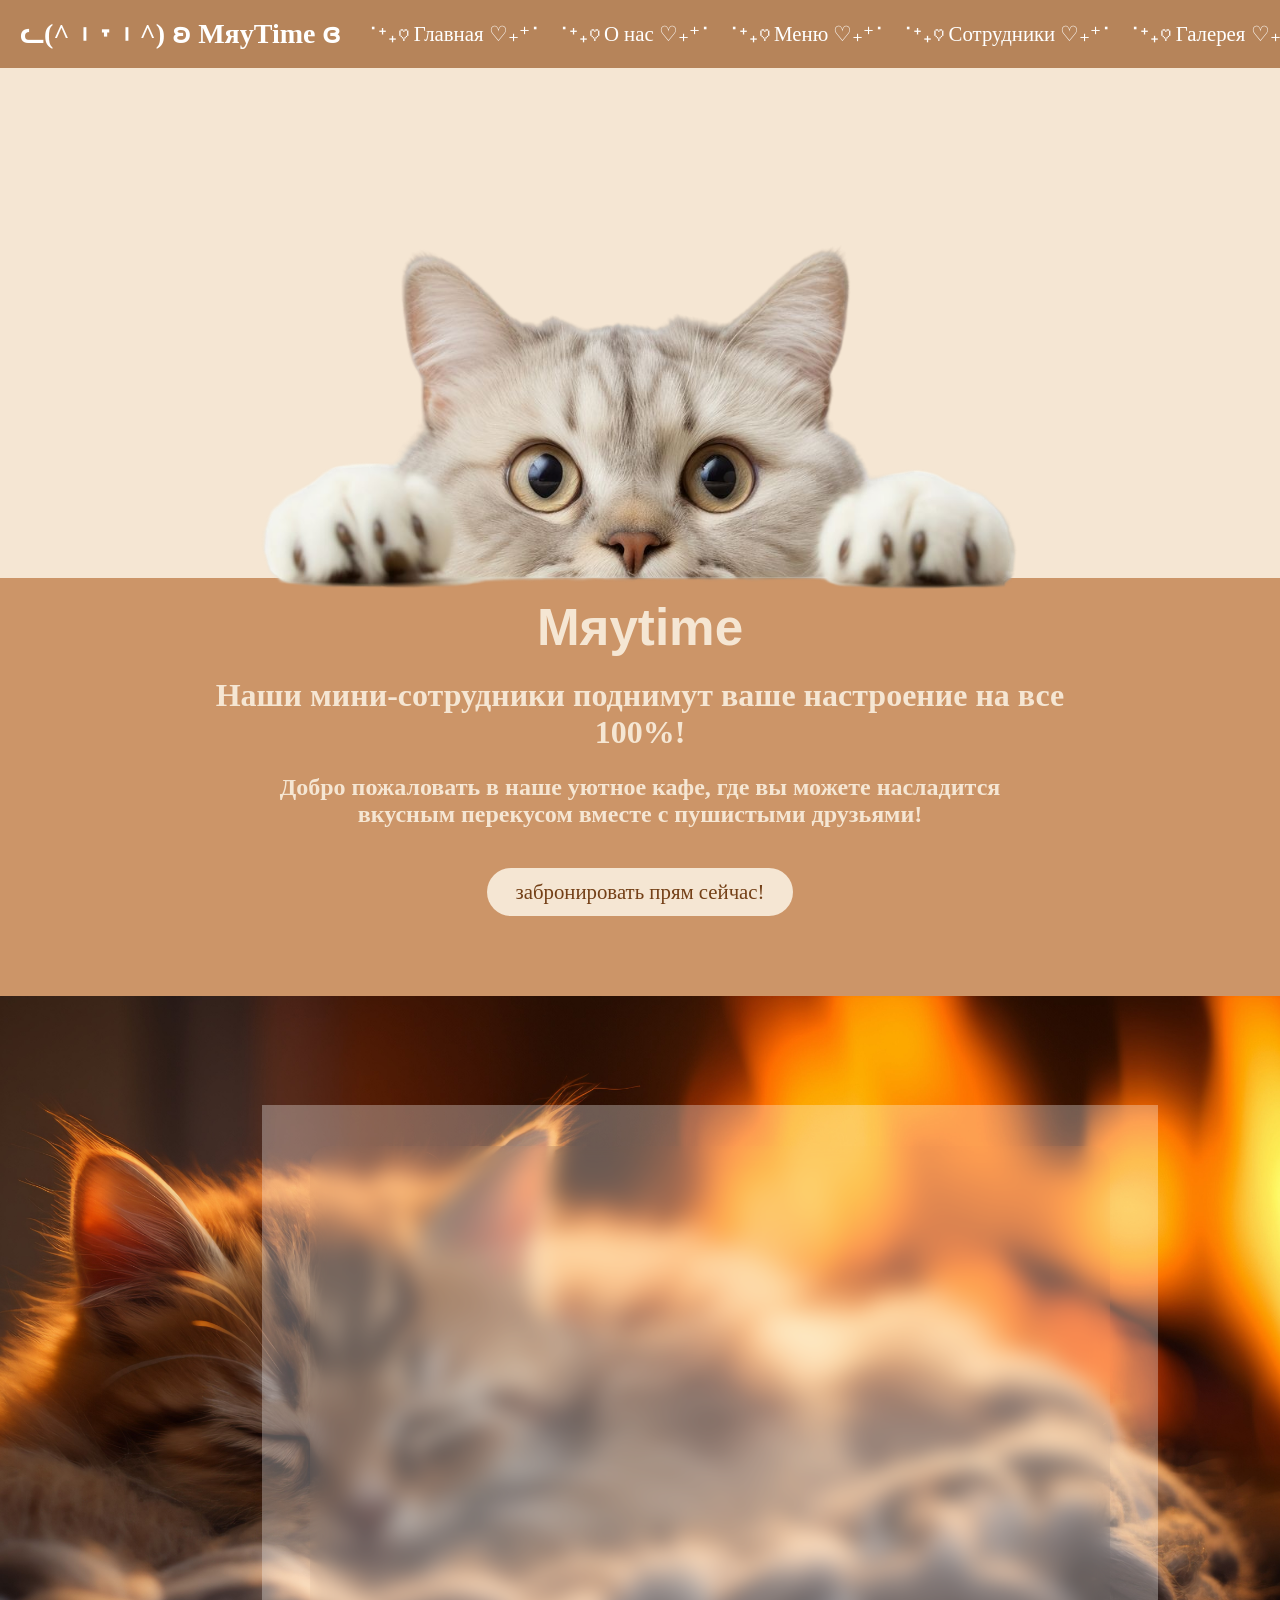
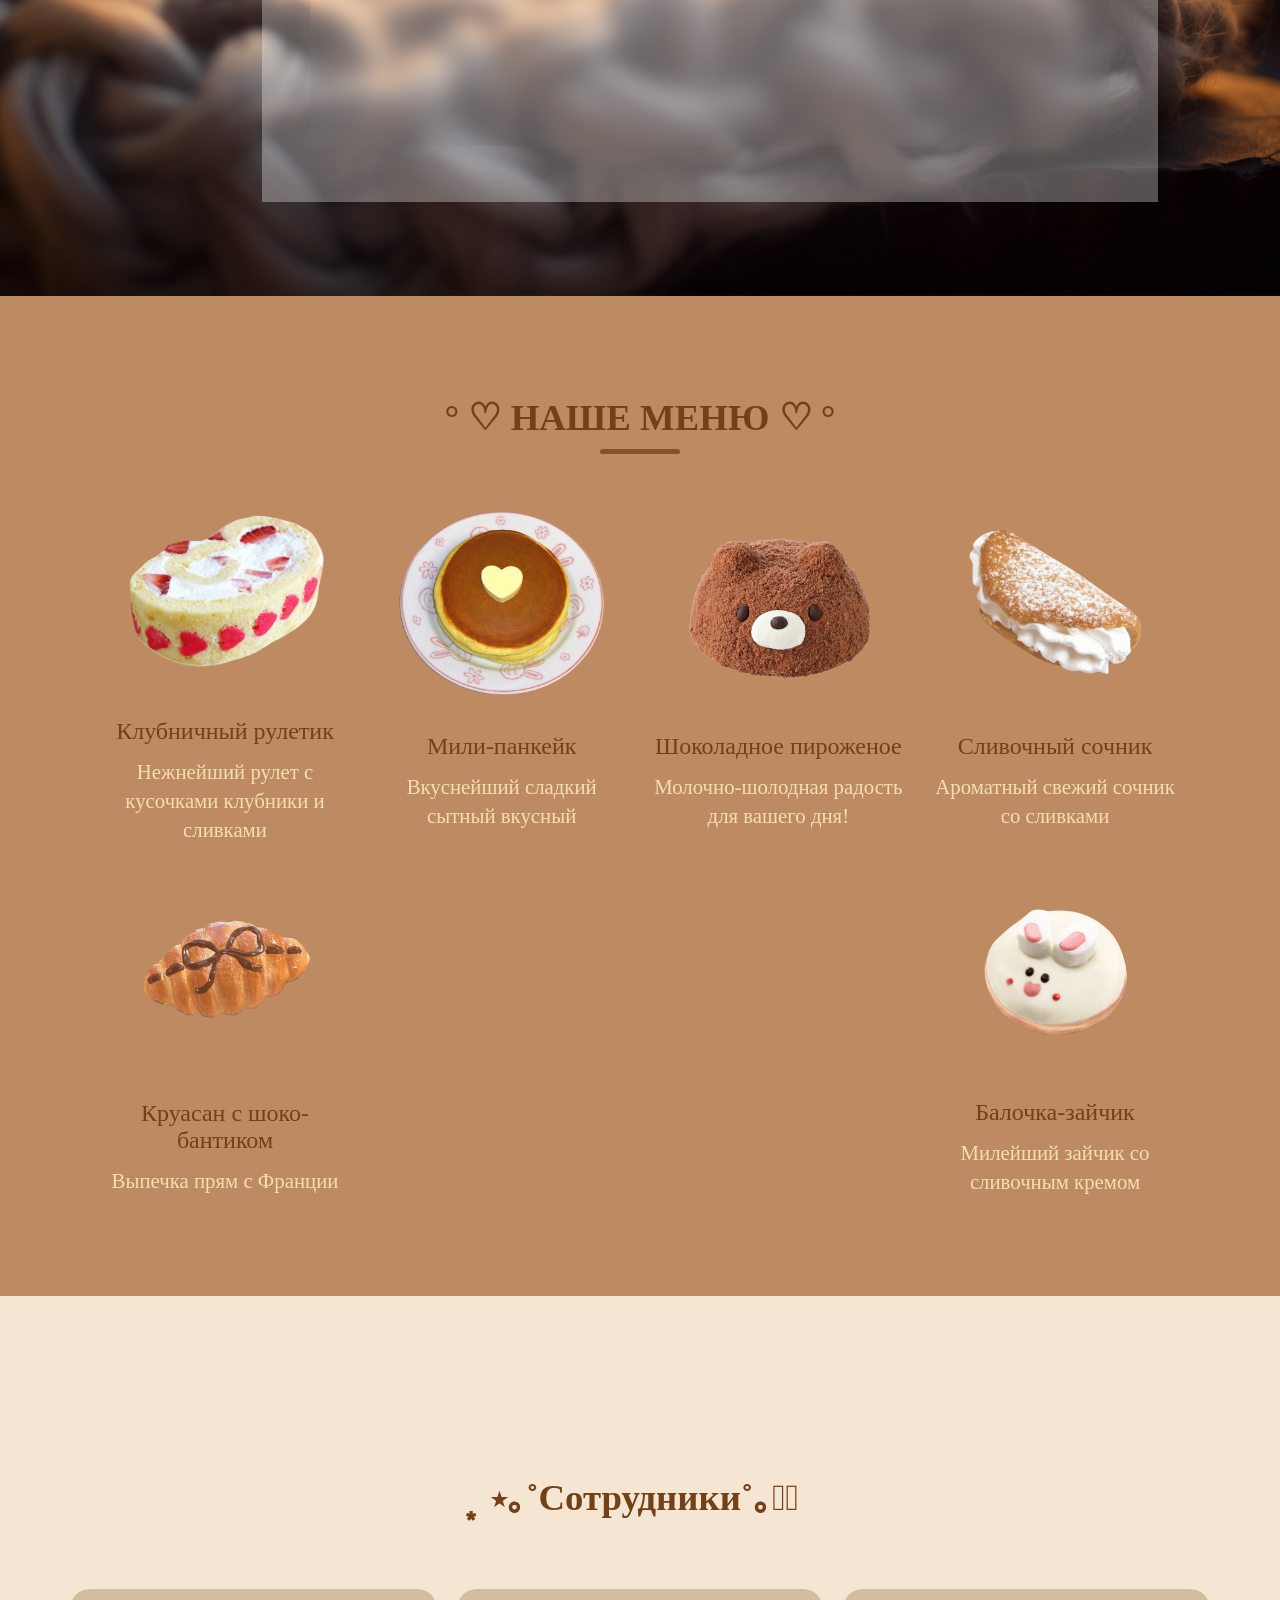
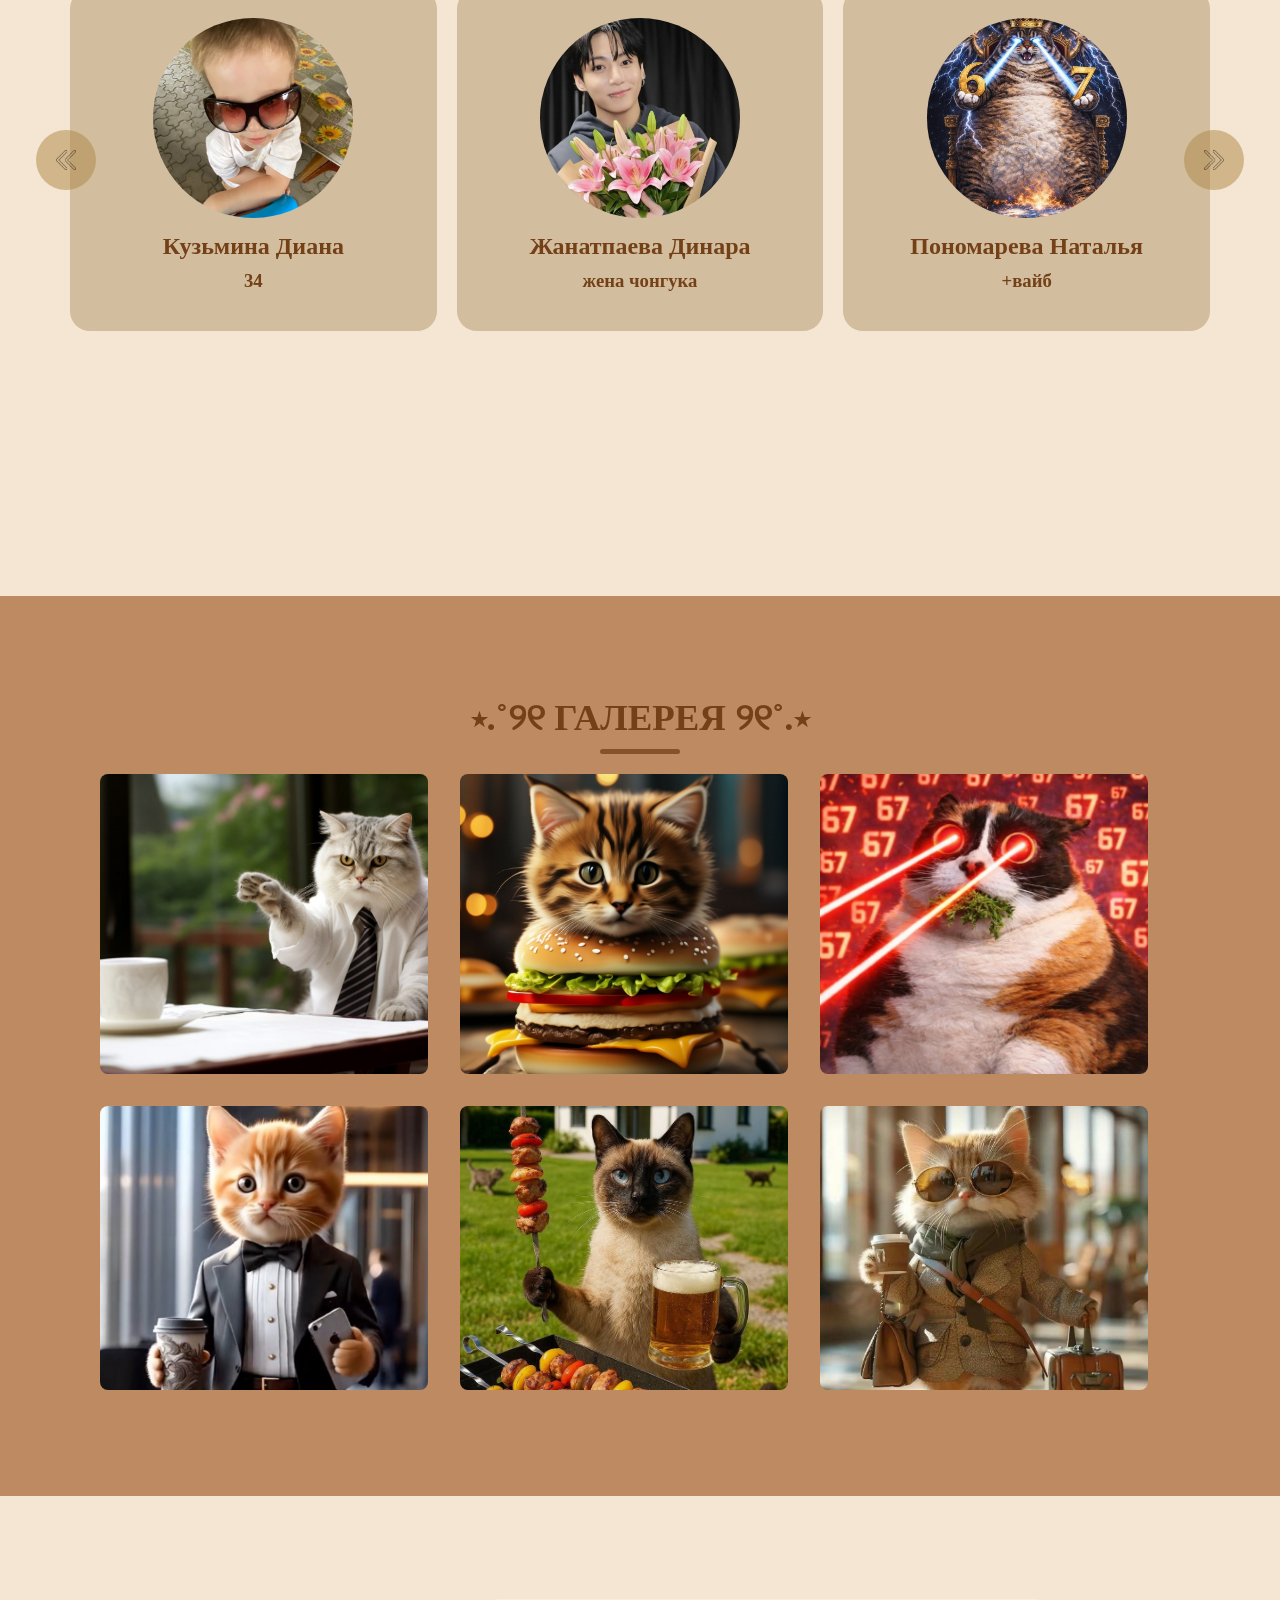
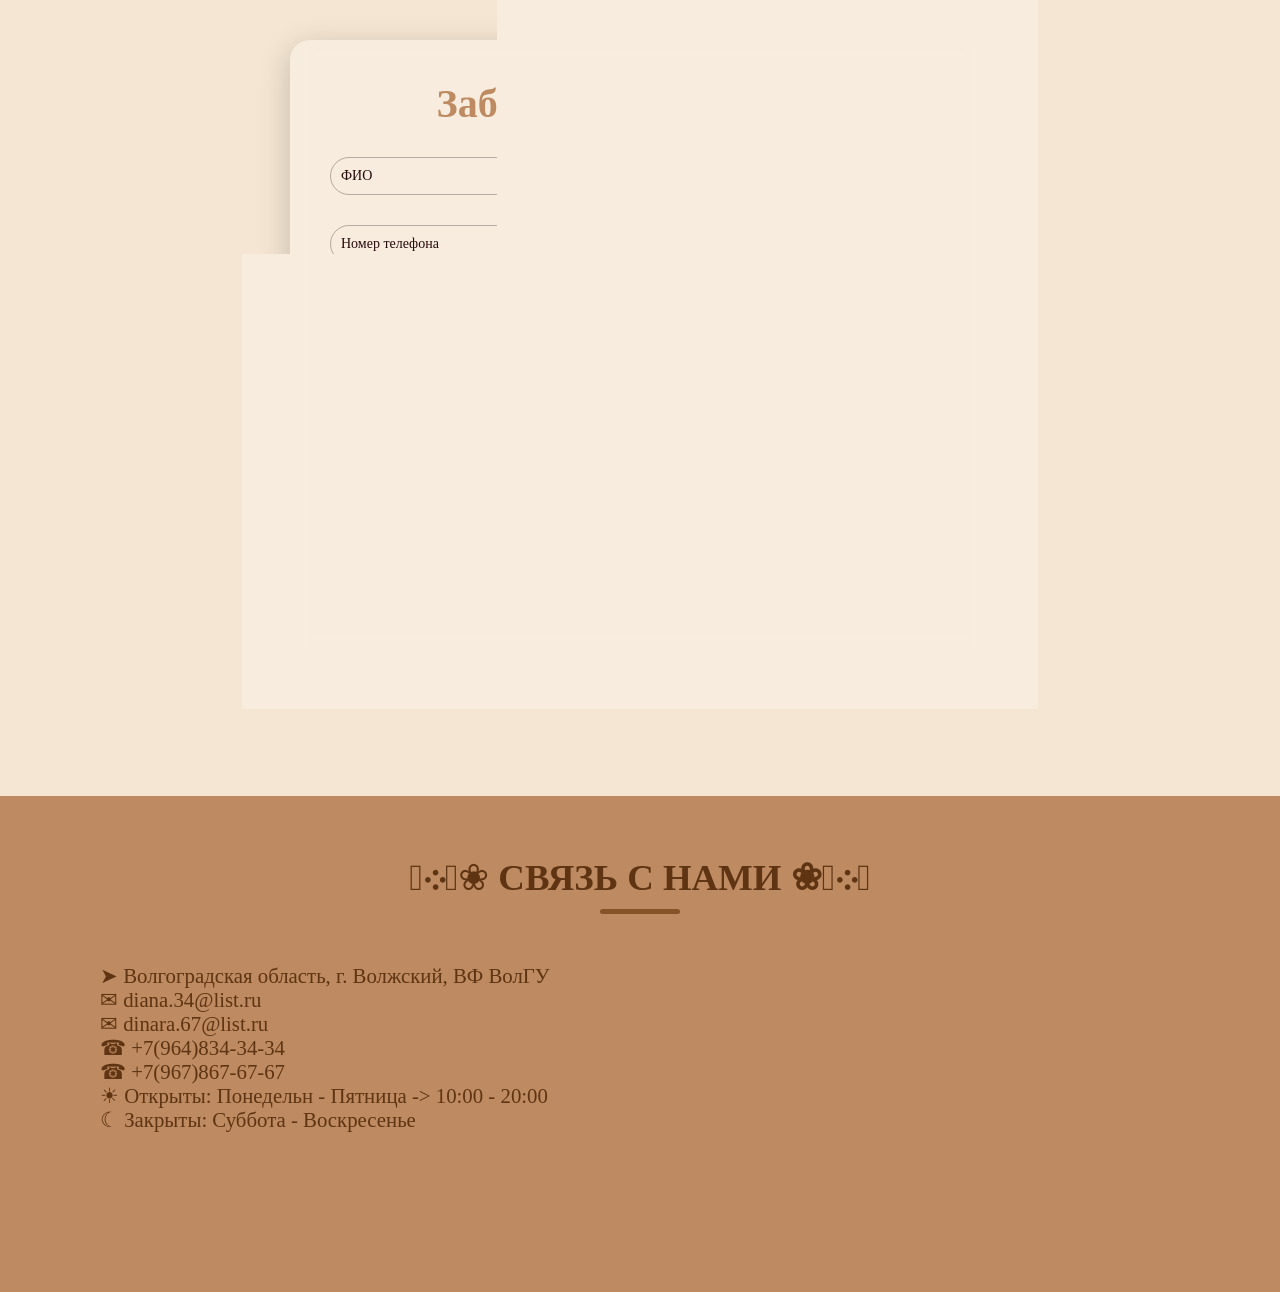
==== commit 736716ff: "34" ====
--- a/index.html
+++ b/index.html
@@ -147,7 +147,7 @@
                                 <h2>Лойко Арина</h2>
                                 <h3>пришельцы?</h3>
                             </div>
-                            <div class="slide active"><img src="imag/shmal.jpg" alt="">
+                            <div class="slide"><img src="imag/shmal.jpg" alt="">
                                 <h2>Шмаль Иван</h2>
                                 <h3>тиктокерский-34</h3>
                             </div>
